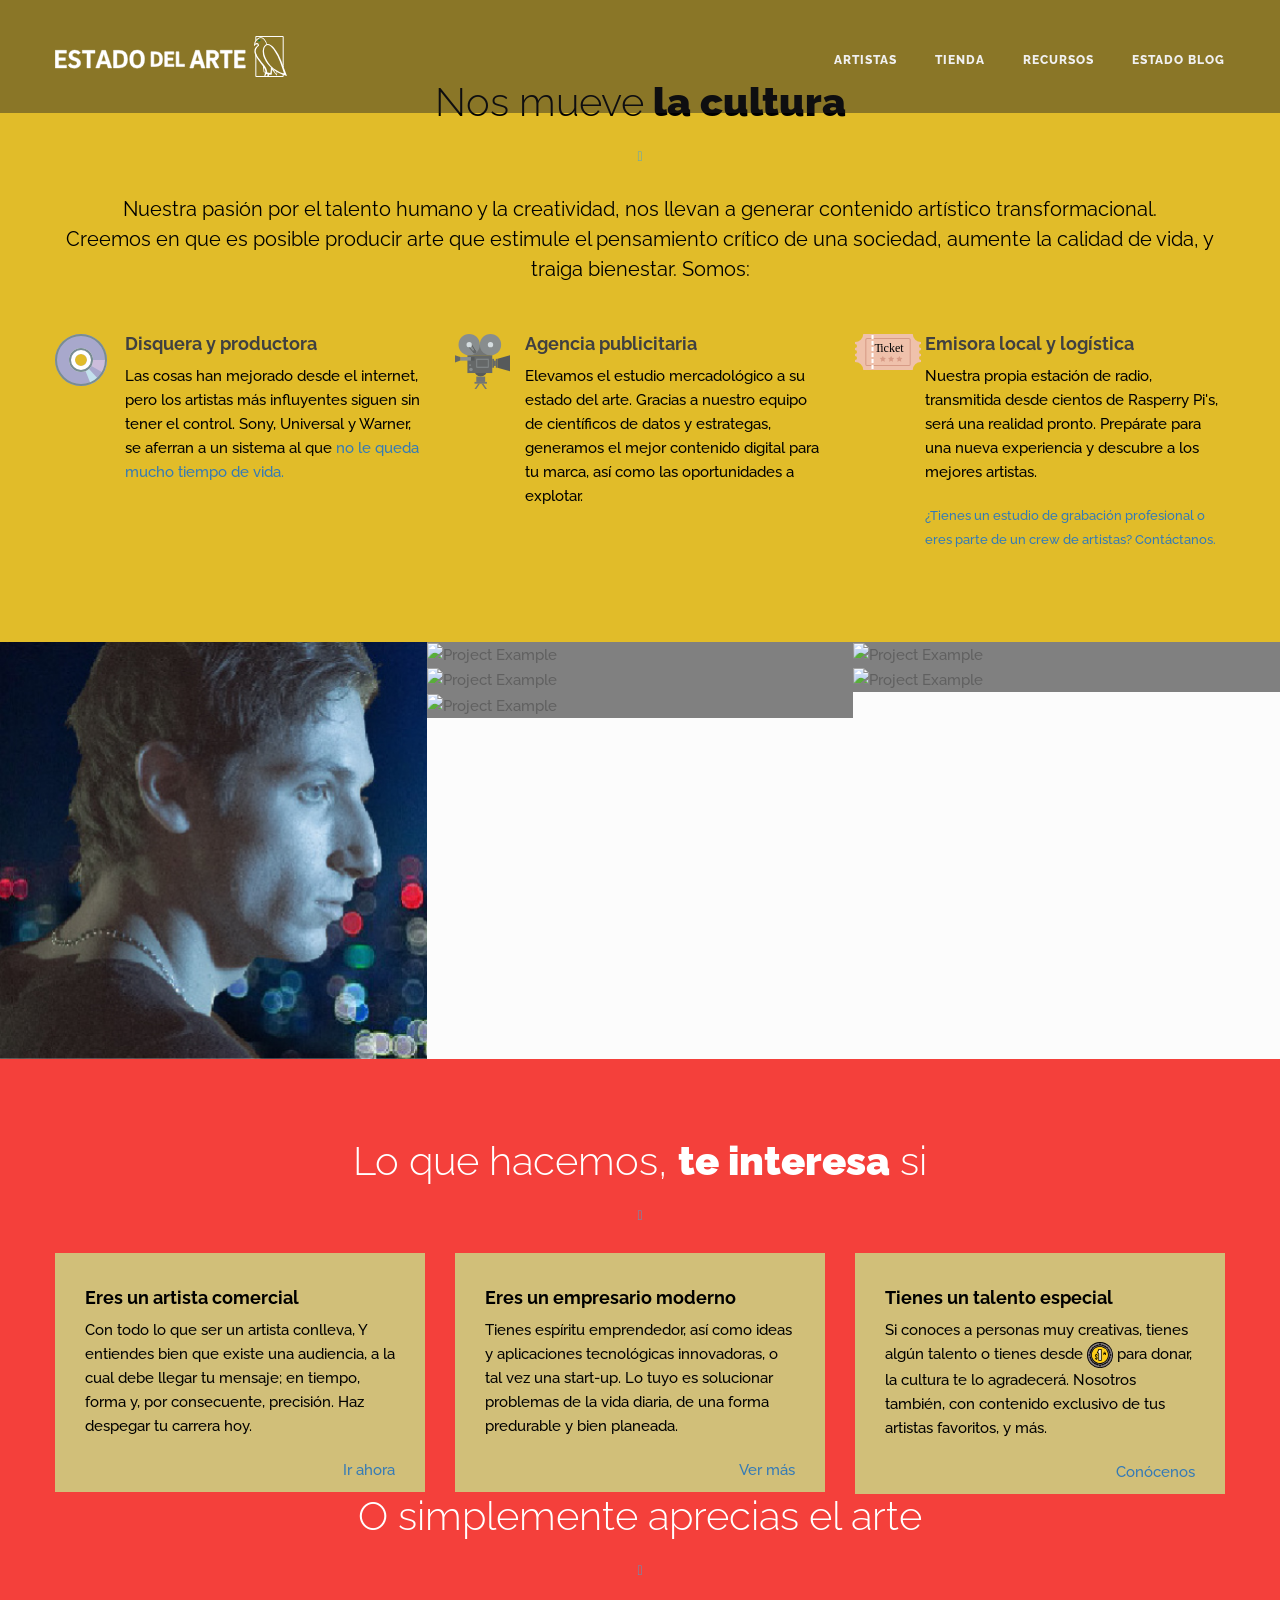
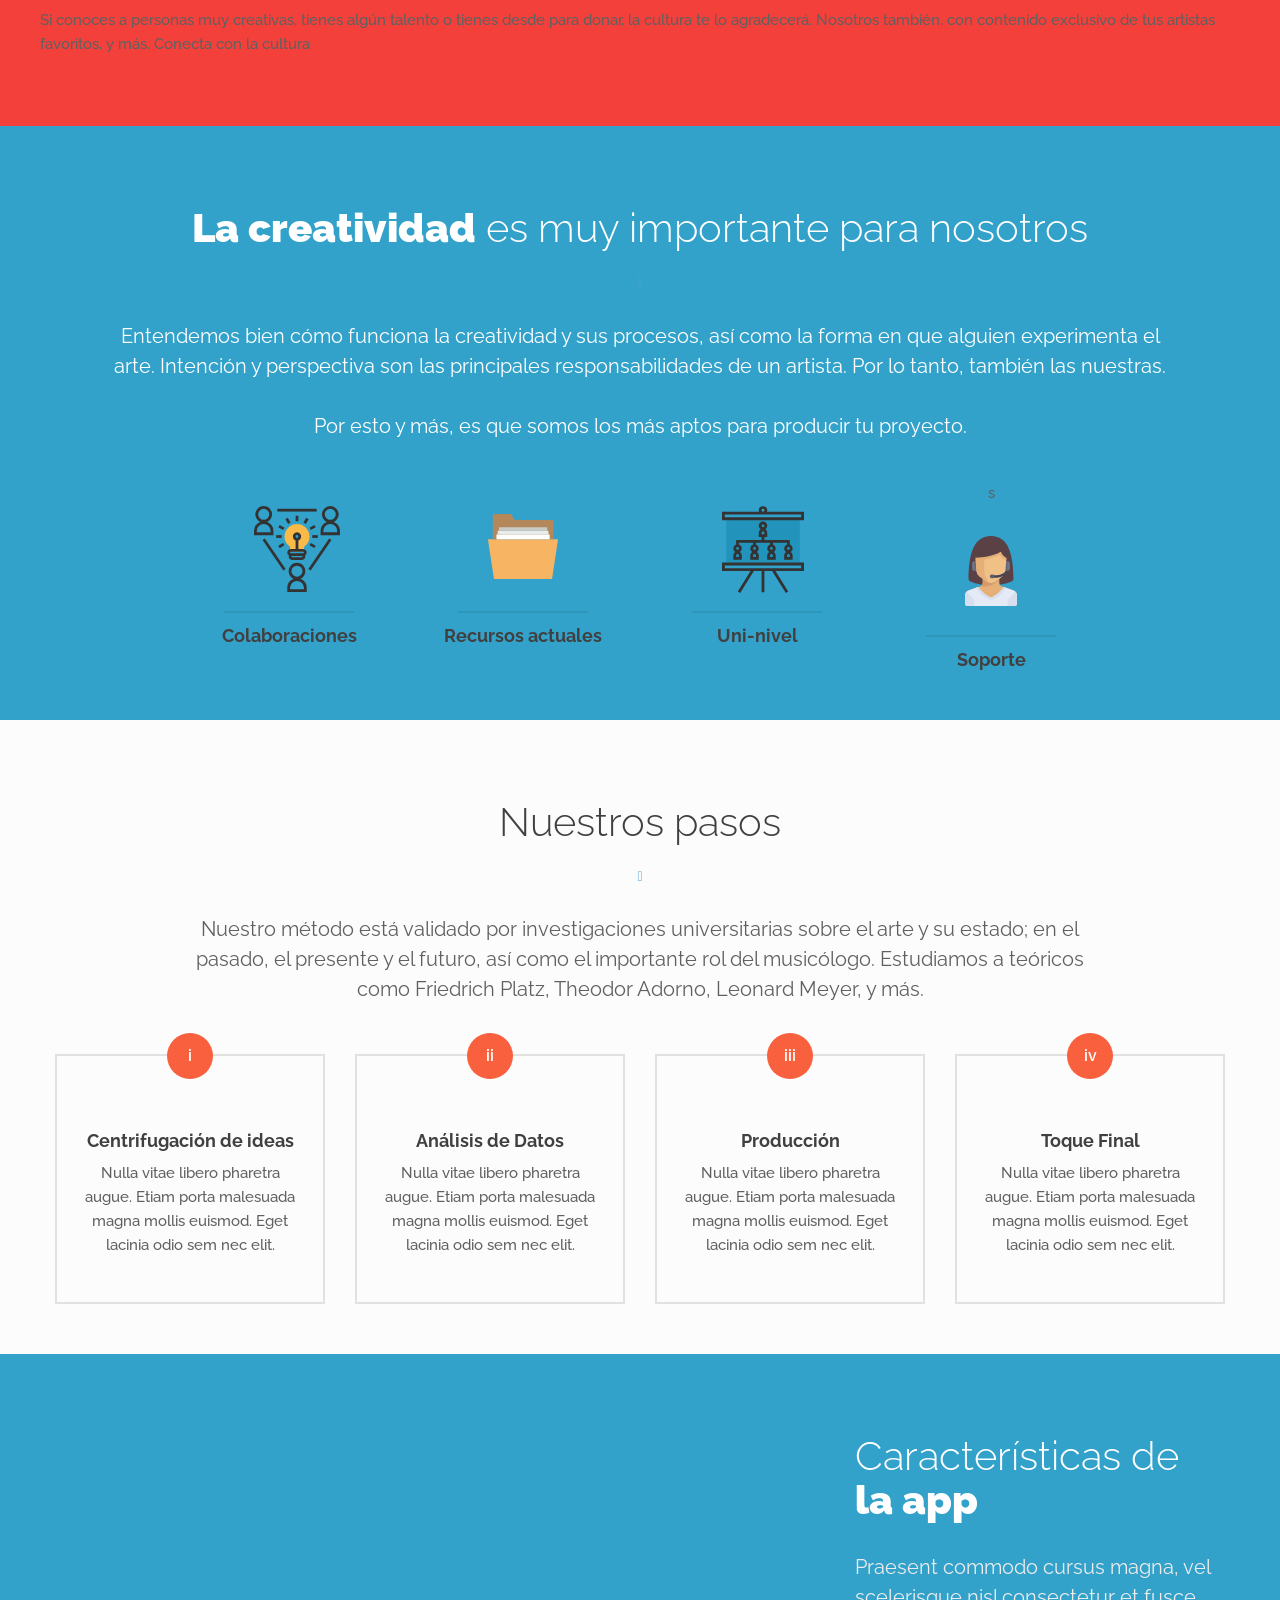
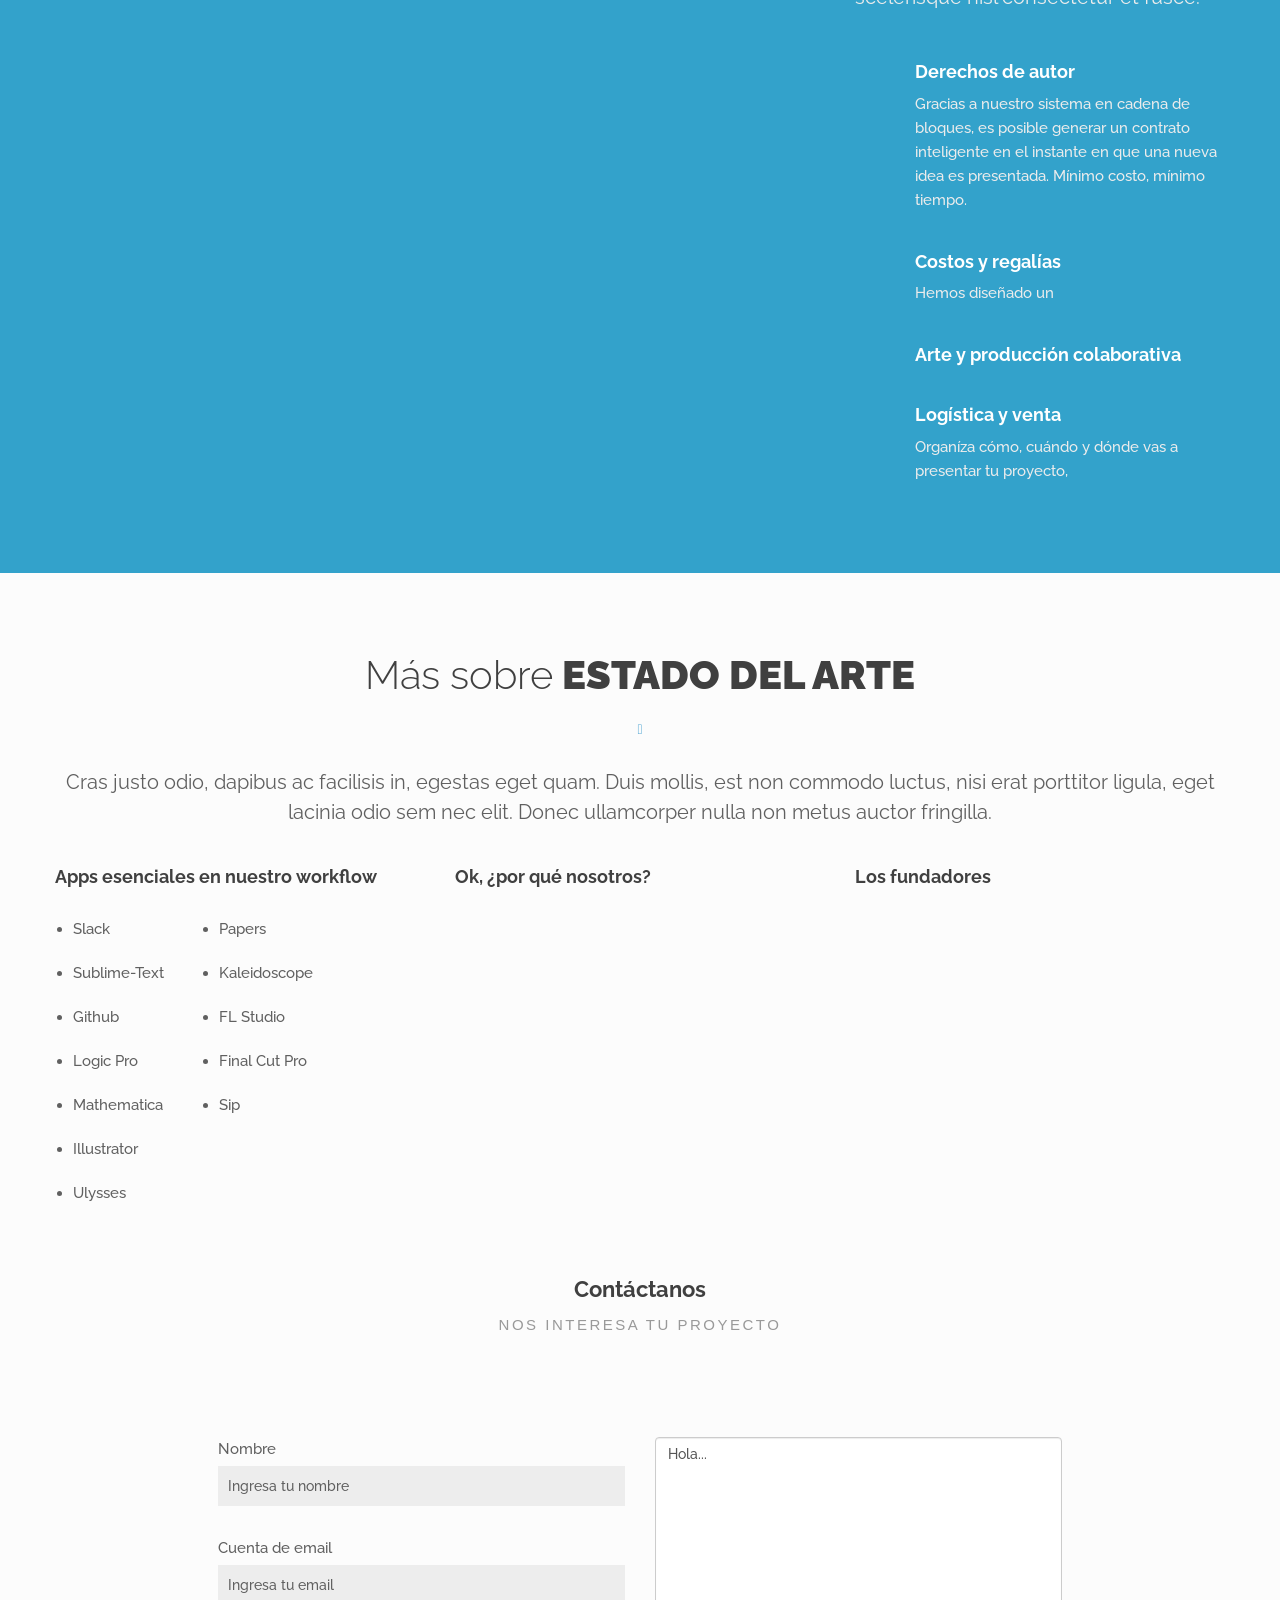
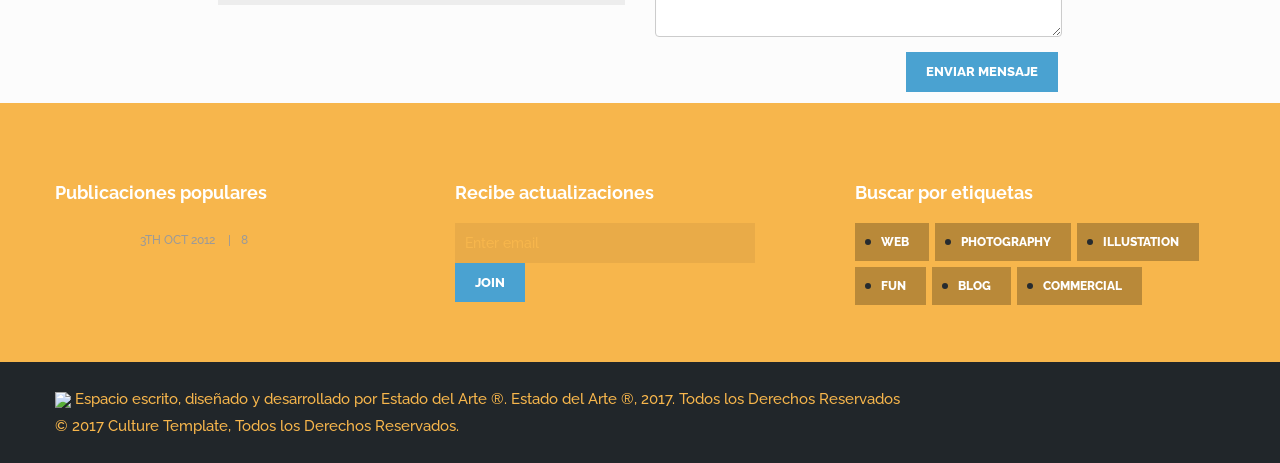
==== index.html @ 9001db89 "v Signed-off-by: estadodelarte <rigodelgadillo@estadodelarte.mx>" ====
<!DOCTYPE html>
<html lang="es">
<head>
<meta charset="utf-8">
<meta name="viewport" content="width=device-width, initial-scale=1.0">
<meta name="description" content="">
<meta name="author" content="">
<link rel="shortcut icon" href="style/images/favicon.png">
<title>Estado</title>
<!-- Bootstrap core CSS -->
<link href="css/bootstrap.min.css" rel="stylesheet">
<link href="css/plugins.css" rel="stylesheet">
<link href="css/style.css" rel="stylesheet">
<link href="css/animate.css" rel="stylesheet" type="text/css">
<link rel="stylesheet" href="css/font-awesome.min.css">

<link href='http://fonts.googleapis.com/css?family=Raleway:400,300,500,600,700,800,900' rel='stylesheet' type='text/css'>
<link href="style/type/icons.css" rel="stylesheet">

<!-- HTML5 shim and Respond.js for IE8 support of HTML5 elements and media queries -->
<!-- WARNING: Respond.js doesn't work if you view the page via file:// -->
<!--[if lt IE 9]>
<script src="https://oss.maxcdn.com/html5shiv/3.7.2/html5shiv.min.js"></script>
<script src="https://oss.maxcdn.com/respond/1.4.2/respond.min.js"></script>
<![endif]-->
</head>
<meta name="google-site-verification" content="RzcEWgHG5DO_uiNtbtsltVlrw8M7yP4wez3SSbD46Bc"/>

<body>

	<div class="body-wrapper">
	  <nav class="yamm navbar navbar-default default" role="navigation">
	    <div class="container">
	     <div class="navbar-header">
		 <div class="basic-wrapper"> <a class="btn responsive-menu" data-toggle="collapse" data-target=".navbar-collapse"></a>
		   <div class="navbar-brand"> <a href="index.html"><img src="img/icons/Estadologo.svg"  class="retina">
		   </a>
		   </div>
		 </div>
		 <!-- /.basic-wrapper --> 
	      </div>
	      <nav class="collapse navbar-collapse">
		 <ul class="nav navbar-nav">
		   <li class="dropdown"><a href="artistas.html" class="dropdown-toggle js-activated" data-toggle="dropdown">Artistas<span class="caret"></span></a>
		     <ul class="dropdown-menu">
			<li><a href="slider1.html">Jorge Eduardo</a></li>
			<li><a href="slider2.html">J Yañez</a></li>
			<li><a href="slider3.html">David Lyver</a></li>
			<li><a href="slider4.html">Eric Kauffman<span class="label label-success">New</span></a></li>
			<li><a href="slider5.html">Kei Z<span class="label label-success">New</span></a></li>
		     </ul>
		   </li>

		   <li class="dropdown yamm-fullwidth"><a href="tienda.html" class="dropdown-toggle js-activated" data-toggle="dropdown">Tienda<span class="caret"></span></a>
		   <li class="dropdown"><a href="recursos.html" class="dropdown-toggle js-activated" data-toggle="dropdown">Recursos<span class="caret"></span></a>   
		   </li>
		   <li class="dropdown yamm-fullwidth"><a href="blog.html" class="dropdown-toggle js-activated" data-toggle="dropdown">Estado Blog <span class="caret"></span></a>     
		   	</li>  
		 	</ul>
	      </nav>
	    </div>
	  </nav>
	  <!-- /.navbar -->
	  
	  <div class="light-wrapper">
	    <div class="tp-fullscreen-container revolution">
	      <div class="tp-fullscreen">
		 <ul>
		   <li data-transition="fade"> <img src="img/photos/Jorge_Live.jpg"  alt="" data-bgposition="center top" data-bgfit="cover" data-bgrepeat="no-repeat" />
		     <div class="tp-caption lead sfr text-center" data-x="center" data-y="377" data-speed="600" data-start="2000" data-endspeed="100" data-easing="Sine.easeOut">Escucha canciones del nuevo EP</div>
		     <div class="tp-caption sfb" data-x="center" data-y="450" data-speed="600" data-start="2500" data-easing="Sine.easeOut"  data-endspeed="100"><a href="http://elemisfreebies.com/kwoon" class="btn btn-border">Comprar lugares</a></div>
		   </li>
		   <li data-transition="fade"> <img src="img/photos/Jorge_Live.jpg" alt="" data-bgfit="cover" data-bgposition="center top" data-bgrepeat="no-repeat"/> 
		   </li>
		     </div>
		   </li>
		 </ul>
	    </div> 
	  </div>

	  
	  
	  <!--/.dark-wrapper -->
	   <div class="light-wrapper" style="background:#E1BC29;color:#000000;">
	    <div class="container inner">
	      <h3 class="main-title text-center" style="color:#000000">Nos mueve<strong> la cultura</strong></h3>
	      <p class="lead text-center"> 
		     Nuestra pasión por el talento humano y la creatividad, nos llevan a generar contenido artístico transformacional.<br>
		     Creemos en que es posible producir arte que estimule el pensamiento crítico de una sociedad, aumente la calidad de vida, y traiga bienestar. Somos: </p>
	      <div class="divide30"></div>
	      <div class="row wow fadeIn" data-wow-duration="1s" data-wow-delay="0.3s">
		 <div class="col-sm-4">
		   <div class="feature flat-icon">
		     <div class="icon"> <img src="img/icons/Disquera.svg" class="retina" alt="" /> </div>
		     <h4>Disquera y productora</h4>
		     <p>Las cosas han mejorado desde el internet, pero los artistas más influyentes siguen sin tener el control. Sony, Universal y Warner, se aferran a un sistema al que <a href="https://www.theverge.com/2017/6/21/15848890/apple-music-labels-negotiations-smaller-revenue-streaming"> no le queda mucho tiempo de vida.</a></p>
		   </div> 
		 </div>
		 <!--/column -->
		 <div class="col-sm-4">
		   <div class="feature flat-icon">
		     <div class="icon"> <img src="img/icons/productora.svg" data-src="style/images/icons/icon-heart.png" class="retina" alt="" /> </div>
		     <h4>Agencia publicitaria</h4>
		     <p>Elevamos el estudio mercadológico a su estado del arte. Gracias a nuestro equipo de científicos de datos y estrategas, generamos el mejor contenido digital para tu marca, así como las oportunidades a explotar.      
		     </p>
		   </div>
		   <!--/.feature --> 
		 </div>
		 <!--/column -->
		 <div class="col-sm-4">
		   <div class="feature flat-icon">
		     <div class="icon"> <img src="img/icons/Ticket.svg" data-src="style/images/icons/icon-print.png" class="retina"/> </div>
		     <h4>Emisora local y logística </h4>
		     <p>Nuestra propia estación de radio, transmitida desde cientos de Rasperry Pi's, será una realidad pronto. Prepárate para una nueva experiencia y descubre a los mejores artistas. </p><p style="font-size:13px;"><a href="https://www.theverge.com/2017/6/21/15848890/apple-music-labels-negotiations-smaller-revenue-streaming">¿Tienes un estudio de grabación profesional o eres parte de un crew de artistas? Contáctanos.</p></a>
		   </div>
		   <!--/.feature --> 
		 </div>
		 <!--/column --> 
	      </div>
	      <!--/.row -->
	      
	      <!--/.row --> 
	    </div>
	  </div>
	 
	  <!-- Portfolio -->
	 <section class="container-fluid portfolio-layout portfolio-columns-fw">
	          <div class="row">
	            <div id="pfolio">
	              <div class="col-md-4 portfolio-item print">
	                <div class="p-wrapper hover-default">
	                  <img src="img/photos/Jorgevideo.jpg">
	                  <div class="p-hover">
	                    <div class="p-content">
	                      <h4>Jorge Eduardo - Go loco</h4>
	                    </div>
	                  </div>
	                  <a href="pages/portfolio/portfolio-single-1.html" class="open-btn"><i class="fa fa-expand"></i></a>
	                </div>
	              </div><!-- / .portfolio-item -->

	              <!-- Item 2 -->
	              <div class="col-md-4 portfolio-item ">
	                <div class="p-wrapper hover-default">
	                  <img src="assets/images/project-1.2.jpg" alt="Project Example">
	                  <div class="p-hover">
	                    <div class="p-content">
	                      <h4>Project Name</h4>
	                      <h6 class="subheading">Sub heading for the project</h6>
	                    </div>
	                  </div>
	                  <a href="pages/portfolio/portfolio-single-1.html" class="open-btn"><i class="fa fa-expand"></i></a>
	                </div>
	              </div><!-- / .portfolio-item -->

	              <!-- Item 3 -->
	              <div class="col-md-4 portfolio-item ">
	                <div class="p-wrapper hover-default">
	                  <img src="assets/images/project-1.3.jpg" alt="Project Example">
	                  <div class="p-hover">
	                    <div class="p-content">
	                      <h4>Project Name</h4>
	                      <h6 class="subheading">Sub heading for the project</h6>
	                    </div>
	                  </div>
	                  <a href="pages/portfolio/portfolio-single-1.html" class="open-btn"><i class="fa fa-expand"></i></a>
	                </div>
	              </div><!-- / .portfolio-item -->

	              <!-- Item 4 -->
	              <div class="col-md-4 portfolio-item webdesing print">
	                <div class="p-wrapper hover-default">
	                  <img src="assets/images/project-1.7.jpg" alt="Project Example">
	                  <div class="p-hover">
	                    <div class="p-content">
	                      <h4>Project Name</h4>
	                      <h6 class="subheading">Sub heading for the project</h6>
	                    </div>
	                  </div>
	                  <a href="pages/portfolio/portfolio-single-1.html" class="open-btn"><i class="fa fa-expand"></i></a>
	                </div>
	              </div><!-- / .portfolio-item -->

	              <!-- Item 5 -->
	              <div class="col-md-4 portfolio-item webdesing">
	                <div class="p-wrapper hover-default">
	                  <img src="assets/images/project-1.10.jpg" alt="Project Example">
	                  <div class="p-hover">
	                    <div class="p-content">
	                      <h4>Project Name</h4>
	                      <h6 class="subheading">Sub heading for the project</h6>
	                    </div>
	                  </div>
	                  <a href="pages/portfolio/portfolio-single-1.html" class="open-btn"><i class="fa fa-expand"></i></a>
	                </div>
	              </div><!-- / .portfolio-item -->

	              <!-- Item 6 -->
	              <div class="col-md-4 portfolio-item photo print webdesing">
	                <div class="p-wrapper hover-default">
	                  <img src="assets/images/project-1.6.jpg" alt="Project Example">
	                  <div class="p-hover">
	                    <div class="p-content">
	                      <h4>Project Name</h4>
	                      <h6 class="subheading">Sub heading for the project</h6>
	                    </div>
	                  </div>
	                  <a href="pages/portfolio/portfolio-single-1.html" class="open-btn"><i class="fa fa-expand"></i></a>
	                </div>
	              </div><!-- / .portfolio-item -->

	            </div><!-- / #pfolio -->
	          </div><!-- / .row -->
	 </section><!-- / .portfolio-columns-fw -->
	  

	  <div class="light-wrapper" style="background-color:#F4403B;">
	    <div class="container inner">
	      <h3 class="main-title text-center" style="color:#fff;">Lo que hacemos, <strong>te interesa</strong> si</h3>
	      <div class="container ft-cards">
	            <div class="row section">
	              <div class="col-sm-5 col-md-4 mb-sm-50">
	                <div class="ft-item wow fadeInUp box-color" data-wow-duration="1s">
	                  <span class="linea-basic-pencil-ruler"></span>
	                  <h4>Eres un artista comercial</h4>
	                 <p>Con todo lo que ser un artista conlleva,  Y entiendes bien que existe una audiencia,  a la cual debe llegar tu mensaje; en tiempo, forma y, por consecuente, precisión. Haz despegar tu carrera hoy.</p>
	                  <a href="#" style="display:block;text-align:right;right:0;">Ir ahora<span class="linea-arrows-slim-right"></span></a>
	                </div>
	              </div>
	              <div class="col-sm-5 col-md-4 mb-sm-50">
	                <div class="ft-item wow fadeInUp box-color" data-wow-duration="1s">
	                  <span class="linea-basic-pencil-ruler"></span>
	                  <h4>Eres un empresario moderno</h4>
	                 <p>Tienes espíritu emprendedor, así como ideas y aplicaciones tecnológicas innovadoras, o tal vez una start-up. Lo tuyo es solucionar problemas de la vida diaria, de una forma predurable y bien planeada.</p>
	                  <a href="#" style="display:block;text-align:right;right:0;">Ver más<span class="linea-arrows-slim-right"></span></a>
	                </div>
	              </div>
			 	<div class="col-sm-5 col-md-4 mb-sm-50" >
			   	<div class="ft-item wow fadeInUp box-color" data-wow-duration="1s">
			     <span class="linea-basic-pencil-ruler"></span>
			     <h4>Tienes un talento especial</h4>
			     <p >Si conoces a personas muy creativas, tienes algún talento o tienes desde <img src="img/peso.svg"> para donar, la cultura te lo agradecerá. Nosotros también, con contenido exclusivo de tus artistas favoritos, y más. </p>
			     <a href="#" style="display:block;text-align:right;right:0;">Conócenos	<span class="linea-arrows-slim-right"></span></a>
			   	</div>
			   </div>
			   <h3 class="main-title text-center" style="color:#fff;">O simplemente aprecias el arte</h3>
			     Si conoces a personas muy creativas, tienes algún talento o tienes desde para donar, la cultura te lo agradecerá. Nosotros también, con contenido exclusivo de tus artistas favoritos, y más. Conecta con la cultura </p>
			   	</div>
		 		</div>
	      		</div>
	    </div>
	  </div>
	</div>
  
  
  	<div class="dark-wrapper">
    <div class="container inner">
      <div class="tabs tabs-bottom tab-container">
	 <div class="panel-container">
	   <div class="tab-block" id="tab-1">
	     <h3 class="main-title text-center" style="color:#fff;"><strong>La creatividad</strong> es muy importante para nosotros</h3>
	     <p class="lead" style="color:#fff;">Entendemos bien cómo funciona la creatividad y sus procesos, así como la forma en que alguien experimenta el arte. Intención y perspectiva son las principales responsabilidades de un artista. Por lo tanto, también las nuestras. 
	   <br><br>  
	      Por esto y más, es que somos los más aptos para producir tu proyecto.</p>
	   </div>
	  
	   <!-- /.tab-block --> 
	 </div>
	 <!-- /.panel-container -->
	 <ul class="etabs row">
	   <li class="tab col-sm-3"><a href="#tab-1">
	     <div class="icon box"><img src="img/icons/collaboration.svg"/> </div>
	     <h4>Colaboraciones</h4>
	     </a></li>s
	   <li class="tab col-sm-3"><a href="#tab-2">
	     <div class="icon box"><img src="img/icons/resources.svg" data-src="style/images/icons/icon-clock.png" data-ret="style/images/icons/icon-clock@2x.png" class="retina" alt="" /> </div>
	     <h4>Recursos actuales</h4>
	     </a></li>
	   <li class="tab col-sm-3"><a href="#tab-3">
	     <div class="icon box"><img src="img/icons/unilevel.svg" data-src="style/images/icons/icon-browser.png" data-ret="style/images/icons/icon-browser@2x.png" class="retina" alt="" /> </div>
	     <h4>Uni-nivel</h4>
	     </a></li>
	   <li class="tab col-sm-3"><a href="#tab-4">
	     <div class="icon box"><img src="img/icons/support.svg" data-src="style/images/icons/icon-help.png" data-ret="style/images/icons/icon-help@2x.png" class="retina" alt="" /> </div>
	     <h4>Soporte</h4>
	     </a></li>
	 </ul>
	 <!-- /.etabs --> 
      </div>
      <!-- /.tabs -->     
    </div>
  	</div>
  
  
  	<div class="light-wrapper">
    <div class="container inner">
      <h3 class="main-title text-center">Nuestros pasos </h3>
      <div class="thin">
	 <p class="lead text-center"> Nuestro método está validado por investigaciones universitarias sobre el arte y su estado; en el pasado, el presente y el futuro, así como el importante rol del musicólogo. Estudiamos a teóricos como Friedrich Platz, Theodor Adorno, Leonard Meyer, y más. </p>
      </div>
      <div class="divide30"></div>
      <div class="row text-center steps">
	 <div class="col-md-3 col-sm-6 wow fadeInUp" data-wow-duration="1s">
	   <div class="steps-item"><span class="number"></span>
	     <div class="icon"> <i class="budicon-diamond"></i> </div>
	     <h4>Centrifugación de ideas</h4>
	     <p>Nulla vitae libero pharetra augue. Etiam porta malesuada magna mollis euismod. Eget lacinia odio sem nec elit.</p>
	   </div>
	   <!--/.steps-item --> 
	 </div>
	 <!--/column -->
	 <div class="col-md-3 col-sm-6 wow fadeInUp" data-wow-duration="1s" data-wow-delay="0.3s">
	   <div class="steps-item"><span class="number"></span>
	     <div class="icon"> <i class="budicon-pie-cart"></i> </div>
	     <h4>Análisis de Datos</h4>
	     <p>Nulla vitae libero pharetra augue. Etiam porta malesuada magna mollis euismod. Eget lacinia odio sem nec elit.</p>
	   </div>
	 </div>
	 <!--/column -->
	 <div class="col-md-3 col-sm-6 wow fadeInUp" data-wow-duration="1s" data-wow-delay="0.6s">
	   <div class="steps-item"><span class="number"></span>
	     <div class="icon"> <i class="budicon-brush"></i> </div>
	     <h4>Producción</h4>
	     <p>Nulla vitae libero pharetra augue. Etiam porta malesuada magna mollis euismod. Eget lacinia odio sem nec elit.</p>
	   </div>
	   <!--/.steps-item --> 
	 </div>
	 <!--/column -->
	 <div class="col-md-3 col-sm-6 wow fadeInUp" data-wow-duration="1s" data-wow-delay="0.9s">
	   <div class="steps-item"><span class="number"></span>
	     <div class="icon"> <i class="budicon-gift"></i> </div>
	     <h4>Toque Final</h4>
	     <p>Nulla vitae libero pharetra augue. Etiam porta malesuada magna mollis euismod. Eget lacinia odio sem nec elit.</p>
	   </div>
	   <!--/.steps-item --> 
	 </div>
	 <!--/column --> 
      </div>
      <!--/.steps --> 
    </div>
 	</div>

  	<div class="inverse-wrapper">
    <div class="container inner">
      <div class="row">
	 <div class="col-md-8 col-sm-12 wow fadeInUp" data-wow-duration="1s">
	   <figure> <img src="style/images/art/mock.png" alt="" /> </figure>
	 </div>
	 <!--/column -->
	 <div class="col-md-4 col-sm-12">
	   <h3 class="main-title">Características de <strong>la app</strong></h3>
	   <p class="lead">Praesent commodo cursus magna, vel scelerisque nisl consectetur et fusce.</p>
	   <div class="divide30"></div>
	   <div class="feature wow fadeIn" data-wow-duration="1s" data-wow-delay="0.3s">
	     <div class="icon"> <i class="budicon-layout-1"></i> </div>
	     <h4>Derechos de autor</h4>
	     <p>Gracias a nuestro sistema en cadena de bloques, es posible generar un contrato inteligente en el instante en que una nueva idea es presentada. Mínimo costo, mínimo tiempo. </p>
	   </div>
	   <!--/.feature -->
	   <div class="feature wow fadeIn" data-wow-duration="1s" data-wow-delay="0.6s">
	     <div class="icon"> <i class="budicon-image-4"></i> </div>
	     <h4>Costos y regalías</h4>
	     <p>Hemos diseñado un </p>
	   </div>
	   <!--/.feature -->
	   <div class="feature wow fadeIn" data-wow-duration="1s" data-wow-delay="0.9s">
	     <div class="icon"> <i class="budicon-network"></i> </div>
	     <h4>Arte y producción colaborativa</h4>
	     <p>    </p>
	   </div>
	   <!--/.feature -->
	   <div class="feature wow fadeIn" data-wow-duration="1s" data-wow-delay="1.2s">
	     <div class="icon"> <i class="budicon-support"></i> </div>
	     <h4>Logística y venta</h4>
	     <p>Organíza cómo, cuándo y dónde vas a presentar tu proyecto, </p>
	   </div>
	   <!--/.feature --> 
	 </div>
	 <!--/column --> 
	 
      </div>
      <!--/.row --> 
    </div>
  	</div>

  
 <div class="light-wrapper">
    <div class="container inner">
      <h3 class="main-title text-center">Más sobre<strong> ESTADO DEL ARTE</strong></h3>
      <p class="lead text-center">Cras justo odio, dapibus ac facilisis in, egestas eget quam. Duis mollis, est non commodo luctus, nisi erat porttitor ligula, eget lacinia odio sem nec elit. Donec ullamcorper nulla non metus auctor fringilla.</p>
      <div class="divide20"></div>
      <div class="row">
	 <div class="col-sm-4">
	   <h3>Apps esenciales en nuestro workflow</h3>
	   <p></p>
	   <div class="divide10"></div>
	   <ul class="progress-list bordered">
	     <div class="col-md-6 row">
	     <li>
		<p>Slack</p>
		
	     </li>
	     <li>
		<p>Sublime-Text</p>
		
	     </li>
	     <li>
		<p>Github</p>
		
	     </li>
	     <li>
		<p>Logic Pro</em></p>
		
	     </li>
	     <li>
		<p>Mathematica</p>
		
	     </li>
	     <li>Illustrator</p>
		
	     </li>
	     <li>
		<p>Ulysses</p>
		
	     </li>
	   </div>
 
	   <div class="row col-md-7">

	   <li>
		<p>Papers</p>
		
	     </li>
	     <li>
		<p>Kaleidoscope</p>
		
	     </li>
	     <li>
		<p>FL Studio</p>
		
	     </li>
	     <li>
		<p>Final Cut Pro</p>
		
	     </li>
	     <li>
		<p>Sip</p> 
	     </li>
	   </div>

	     </ul>
	   <!-- /.progress-list --> 
	 </div>

	 <!--/column -->
	 <div class="col-sm-4">
	   <h3>Ok, ¿por qué nosotros?</h3>
	   <div class="tabs tabs-top left bordered tab-container">
	     
	     <!-- /.etabs -->
	     <div class="panel-container">
		<div class="tab-block" id="tab-four">
		  <p></p>           
		  
		</div>
	     </div>
	   </div>
	 </div>
	 <div class="col-sm-4">
	   <h3>Los fundadores</h3>
	   <div class="panel-group bordered" id="accordion2">
	     
		<!--/.panel-collapse --> 
	     </div>
	     <!--/.panel --> 
	   </div>
	   <!--/.panel-group --> 
	 </div>
	 <!--/column --> 
      </div>
      <!--/.row --> 
    </div>
  	</div>
  
  <section class="contact-1">   
          <header class="sec-heading">
            <h2>Contáctanos</h2>
            <span class="subheading">Nos interesa tu proyecto </span>
          </header>
          
          <div class="contact-wrapper">
              <div class="row">
                <form action="http://www.octarinethemes.com/demos/definity/assets/contact-form/contact-form.php" method="POST" id="contact-form-1" class="form-ajax">
                  <div class="col-md-offset-2 col-md-4 wow fadeInUp" data-wow-duration="1s">

                    <!-- Name -->
                    <div class="form-group">
                    	<label for="name-contact-1">Nombre</label>
                      <input type="text" name="name" id="name-contact-1" class="form-control validate-locally" placeholder="Ingresa tu nombre">
                      
                      <span class="pull-right alert-error"></span>
                    </div>

                    <!-- Email -->
                    <div class="form-group">
                    <label for="email-contact-1">Cuenta de email</label>
                      <input type="email" name="email" id="email-contact-1" class="form-control validate-locally" placeholder="Ingresa tu email">
                      
                      <span class="pull-right alert-error"></span>
                    </div>

                  </div>

                  <div class="col-md-4 wow fadeInUp" data-wow-duration="1s">

                    <!-- Message -->
                    <div class="form-group">
                      <textarea name="message" id="message-contact-1" class="form-control" rows="5" placeholder="Hola..."></textarea>
                      
                    </div>
                    <div>
                      <input type="submit" class="btn pull-right" value="Enviar mensaje">
                    </div>

                    <!-- Ajax Message -->
                    <div class="ajax-message col-md-12 no-gap"></div>

                  </div><!-- / .col-md-4 -->

                </form>
              </div><!-- / .row -->
            </div><!-- / .container -->
          </div><!-- / .contact-wrapper -->
	</section>




 <footer class="footer inverse-wrapper" style="background-color:#F7B64C;color:#F7B64C;">
    <div class="container inner">
      <div class="row">
	 <div class="col-sm-4">
	   <div class="widget">
	     <h3 class="widget-title">Publicaciones populares</h3>
	     <ul class="post-list">
		<li>
		  <div class="icon-overlay"> <a href="blog-post.html"><img src="style/images/art/a1.jpg" alt=""> </a> </div>
		  <div class="meta">
		    <h5><a href="blog-post.html"></a></h5>
		    <em><span class="date">3th Oct 2012</span> <span class="comments"><a href="#">8 <i class="icon-chat-1"></i></a></span></em> </div>
		</li>
	     </ul>
	     <!-- /.post-list --> 
	   </div>
	   <!-- /.widget --> 
	 </div>
	 <!-- /column -->
	 
	 <div class="col-sm-4">
	   <div class="widget">
	     <h3 class="widget-title">Recibe actualizaciones</h3>
	     <div class="newsletter-wrapper">
		<div id="mc_embed_signup2" class="newsletter-form">
		  <form action="http://elemisfreebies.us3.list-manage1.com/subscribe/post?u=ddc180777a163e0f9f66ee014&amp;id=056957de28" method="post" id="mc-embedded-subscribe-form2" name="mc-embedded-subscribe-form" class="validate" target="_blank" novalidate="">
		    <input type="email" value="" name="EMAIL" class="email" id="mce-EMAIL2" placeholder="Enter email" required="">
		    <!-- real people should not fill this in and expect good things - do not remove this or risk form bot signups-->
		    <div style="position: absolute; left: -5000px;">
		      <input type="text" name="b_ddc180777a163e0f9f66ee014_056957de28" value="">
		    </div>
		    <div class="clear">
		      <input type="submit" value="Join" name="subscribe" id="mc-embedded-subscribe2" class="btn">
		    </div>
		  </form>
		</div>
		<!-- /#mc_embed_signup2 --> 
	     </div>
	     <!-- /.newsletter-wrapper --> 
	   </div>
	   
	 </div>
	 <!-- /column -->
	 
	 <div class="col-sm-4">
	   <div class="widget">
	     <h4 class="widget-title">Buscar por etiquetas</h4>
	     <ul class="tag-list">
		<li><a href="#" class="btn">Web</a></li>
		<li><a href="#" class="btn">Photography</a></li>
		<li><a href="#" class="btn">Illustation</a></li>
		<li><a href="#" class="btn">Fun</a></li>
		<li><a href="#" class="btn">Blog</a></li>
		<li><a href="#" class="btn">Commercial</a></li>
	     </ul>
	     <!-- /.tag-list --> 
	   </div>
	  
	   
	 </div>
	 <!-- /column --> 
	 
      </div>
      <!-- /.row --> 
    </div>
    <!-- .container -->
    
    <div class="sub-footer">
      <div class="container">
	 <img src="<p class="pull-left"> Espacio escrito, diseñado y desarrollado por Estado del Arte ®. Estado del Arte ®, 2017. Todos los Derechos Reservados</p>
	 <p>© 2017 Culture Template, Todos los Derechos Reservados<a href="http://elemisfreebies.com"></a>.</p>
	 <!-- .social --> 
      </div>
      <!-- .container --> 
    </div>
    <!-- .sub-footer --> 
 </footer>

<script src="js/jquery.min.js"></script> 
<script src="js/bootstrap.min.js"></script> 
<script src="js/plugins.js"></script> 
<script src="js/jquery.themepunch.tools.min.js"></script> 
<script src="js/scripts.js"></script> 

<!-- DEMO ONLY -->


<script type="text/javascript">
$(document).ready(function(){ 
	$(".changecolor").switchstylesheet( { seperator:"color"} );
});
</script>

<script>
wow = new WOW(
{
    animateClass: 'animated',
    offset:       100
}
);
wow.init();
</script>


</body>
</html>
---- css/style.css ----
*,
*:before,
*:after {
    -webkit-box-sizing: border-box;
    -moz-box-sizing: border-box;
    box-sizing: border-box;
}
:focus {
    outline: 0 !important
}
figure {
    margin: 0;
    padding: 0;
}
figure img {
    height: auto;
    width: 100%;
    max-width: 100%;
}
::selection {
    background: #fefac7; /* Safari */
    color: #2f2f2f;
}


/*-----------------------------------------------------------------------------------*/
/*  01. GENERAL
/*-----------------------------------------------------------------------------------*/
body {
    overflow-x: hidden;
    font-size: 15px;
    font-weight: 500;
    -webkit-font-smoothing: antialiased;
    -moz-osx-font-smoothing: grayscale;
    -webkit-text-size-adjust: 100%;
    color: #606060;
    font-family: 'Raleway', sans-serif;
}
.container {
    padding-right: 0;
    padding-left: 0;
}
body,
li {
    line-height: 24px
}
input,
textarea {
    font-family: inherit;
    font-size: 15px;
    font-weight: normal;
}
p {
    margin: 0 0 20px
}
a {
    color: #337ab7;
    transition: all 200ms ease-in;
}
a:hover,
a:focus {
    color: #141618;
    text-decoration: none;
}
h2,
h3,
h4,
h5,
h6 {
    font-family: inherit;
    margin-top: 0;
    color: #404040;
    margin-bottom: 10px;
    font-weight: 700;
}
h2 {
    font-size: 22px;
    line-height: 28px;
}
h3 {
    font-size: 18px;
}
h4 {
    font-size: 18px;
}
h5 {
    font-size: 14px;
    line-height: 18px;
}
.main-title {
    font-weight: 300;
    font-size: 40px;
    margin-bottom: 30px;
    text-transform: none;
}
.main-title strong {
    font-weight: 900
}
.main-title.text-center:after {
    font-family: 'elemis';
    content: "\e600";
    display: block;
    color: #4aa2d1;
    font-size: 14px;
    margin-top: 25px;
    font-weight: normal;
}
.lead {
    font-size: 20px;
    line-height: 30px;
    font-weight: normal;
}
.inner {
    padding-top: 80px;
    padding-bottom: 50px;
}
.light-wrapper,
body {
    background: #fcfcfc
}
.dark-wrapper {
    background: #33A2CB;
}
.inverse-wrapper {
    background: #33A2CB ;
    color: #ECECEC;
    position: relative;
}
.inverse-wrapper h3,
.inverse-wrapper h4,
.inverse-wrapper h5 {
    color: #FFF
}
ul {
    padding: 0 0 0 18px
}
ul {
    margin-bottom: 15px
}
.thin {
    width: 80%;
    margin: 0 auto;
}
.meta span:before {
    content: "|";
    padding: 0 10px;
}
.meta span:first-child:before {
    display: none
}
.meta {
    color: #9a9a9a;
    font-size: 12px;
    font-weight: 500;
    text-transform: uppercase;
}
.meta a {
    color: #9a9a9a;
    text-transform: uppercase;
}
.meta a:hover {
    color: #4aa2d1
}
footer a {
    color: inherit
}
footer a:hover {
    color: #4aa2d1 !important
}
footer [class*="col-"] .widget {
    margin-top: 35px
}
footer [class*="col-"] .widget:first-child {
    margin-top: 0
}
footer ul.tag-list li a {
    color: #e3e3e3;
    background: #242426;
}
.sub-footer {
    background: #21262a;
    padding: 25px 0;
}
.sub-footer p {
    padding: 0;
    margin: 3px 0 0 0;
}
.label {
    padding: .3em .65em .3em .65em;
    text-transform: uppercase;
    font-weight: 800;
}
.main-title .label {
	font-size: 10px;
	vertical-align: super;
}
.navbar .label {
	vertical-align: middle;
	font-size: 8px;
	padding: .3em .6em .3em .65em;
}
.row-no-padding {
    margin-left: 0 !important;
    vertical-align: middle;
}
.row-no-padding [class*="col-"] {
    font-size: 8px;
    padding: .3em .6em .3em .65em;
}

.navbar.fixed .yamm-content {
    background: rgba(31,33,36,0.95)
}
/*-----------------------------------------------------------------------------------*/
/*  02. BUTTON
/*-----------------------------------------------------------------------------------*/
.btn {
    color: #FFF !important;
    background: #4aa2d1;
    border: 0;
    margin-bottom: 10px;
    margin-right: 4px;
    font-size: 13px;
    padding: 11px 20px 10px 20px;
    font-weight: 800;
    text-shadow: none;
    text-transform: uppercase;
    transition: all 200ms ease-in;
    box-shadow: none;
    border-radius: 0;
    display: inline-block;
}
.btn-border {
    background: none !important;
    border: 2px solid #ececec;
}
.btn:hover,
.btn:focus,
.btn:active {
    background: #358dbc;
    transition: all 200ms ease-in;
    box-shadow: none;
}
.btn-border:hover,
.btn-border:focus,
.btn-border:active {
    background: #ececec !important;
    color: #434343 !important;
}

/*-----------------------------------------------------------------------------------*/
/*  03. HEADER
/*-----------------------------------------------------------------------------------*/
.navbar {
    z-index: 9998;
    border: 0;
    border-radius: 0;
    min-height: inherit;
    width: 100%;
    position: fixed;
    top: 0;
    left: 0;
    padding: 0;
    margin: 0;
    background: rgba(31,33,36,0.45);
    box-shadow: none;
}
.navbar.light {
	background: rgba(255,255,255,0.85);
}
.no-intro-img .navbar {
    background: #1f2124;
}
.navbar.solid,
.navbar.no-opacity {
	background: #1f2124;
}
.no-intro-img .navbar.light,
.navbar.solid.light,
.navbar.no-opacity.light {
	background: rgba(255,255,255,1);
}
.navbar.centered {
	background: #fcfcfc;
}
.navbar.centered .navbar-collapse {
	background: #1f2124;
}
.navbar.light {
	box-shadow: 0 1px 0 rgba(0,0,0,0.1) !important;
}
.container>.navbar-header {
    margin-left: 0 !important;
    margin-right: 0 !important;
}
.navbar .navbar-brand {
    padding: 0;
    height: auto;
    transition: all 200ms ease-in;
    position: relative;
    box-shadow: none;
    float: left;
    margin: 36px 0 !important;
}
.navbar .navbar-brand a {
    transition: none
}
.navbar .navbar-collapse {
    padding-right: 0;
    padding-left: 0;
    float: right;
    box-shadow: none !important;
    border: 0 !important;
}
.navbar .navbar-nav > li {
    margin: 10px 0 0 38px
}
.navbar .navbar-nav > li > a {
    padding: 40px 0px;
    font-size: 12px;
    font-weight: 800;
    letter-spacing: 1px;
    text-transform: uppercase;
    color: #f0f0f0 !important;
}
.navbar .dropdown-menu {
    padding: 0;
    margin: 0;
    min-width: 150px;
    border: none;
    background: none;
    -webkit-border-radius: 0;
    -moz-border-radius: 0;
    border-radius: 0;
    -webkit-box-shadow: none;
    -moz-box-shadow: none;
    box-shadow: none;
    border-top: 1px solid #2e3033;
}
.navbar .dropdown-menu:not(.yamm-dropdown-menu) li {
    background: rgba(31,33,36,1);
    border: none;
    border-top: 1px solid rgba(255,255,255,0.07);
}
.navbar.solid .dropdown-menu:not(.yamm-dropdown-menu) li,
.navbar.no-opacity .dropdown-menu:not(.yamm-dropdown-menu) li {
    background: #1f2124;
}
.navbar .dropdown-menu li:first-child {
    border: none
}
.navbar .dropdown-menu:not(.yamm-dropdown-menu) li a {
    background: none;
    border: none;
    color: #FFF !important;
    padding: 15px 20px 16px;
    letter-spacing: 1px;
    line-height: 1;
    font-size: 11px;
    font-weight: 800;
    text-transform: uppercase;
}
.navbar .navbar-nav > li > a:focus,
.navbar .nav > li > a:hover {
    background: none;
    color: #E1BC29 !important;
}
.navbar .dropdown-menu li a:hover {
    padding: 15px 20px 16px;
    filter: none;
    line-height: 1;
    color: #4aa2d1 !important;
}
.navbar .nav > li > .dropdown-menu:after {
    display: none
}
.navbar .dropdown-menu > li > a:hover,
.navbar .dropdown-menu > li > a:focus {
    background: none;
    filter: progid:DXImageTransform.Microsoft.gradient(enabled = false);
    color: #4aa2d1
}
.caret {
    border-top: 4px solid
}
.btn.responsive-menu {
    padding: 7px 0 0 0;
    width: 36px;
    height: 36px;
    margin: 0;
    display: none;
    text-align: center;
    font-size: 15px;
}

.navbar ul li a .label {
    margin-left: 5px;
}
/*-----------------------------------------------------------------------------------*/
/*  04. MEGA MENU
/*-----------------------------------------------------------------------------------*/
.yamm .nav,
.yamm .dropup,
.yamm .dropdown,
.yamm .collapse {
    position: static
}
.yamm .navbar-inner,
.yamm .container {
    position: relative
}
.yamm .dropdown-menu {
    left: auto
}
.yamm .dropdown-menu > li {
    display: block
}
.yamm .yamm-dropdown-menu li {
    border: 0;
    padding: 2px 0;
    background: none;
}
.yamm .yamm-dropdown-menu li a {
    padding: 0
}
.yamm .yamm-dropdown-menu li a:hover {
    padding: 0
}
.yamm .nav.pull-right .dropdown-menu {
    right: 0
}
.yamm .yamm-content {
    margin-top: -2px;
    padding: 30px;
    *zoom: 1;
    color: #ececec;
    background: rgba(31,33,36,1);
}
.navbar.solid.yamm:not(.fixed) .yamm-content,
.navbar.no-opacity.yamm:not(.fixed) .yamm-content {
    background: #1f2124;
}
.navbar.fixed .yamm-content {
    background: rgba(31,33,36,0.95)
}
.yamm .yamm-content:before,
.yamm .yamm-content:after {
    display: table;
    content: "";
    line-height: 0;
}
.yamm .yamm-content:after {
    clear: both
}
.yamm.navbar .nav > li > .dropdown-menu:after,
.yamm.navbar .nav > li > .dropdown-menu:before {
    display: none
}
/*-----------------------------------------------------------------------------------*/
/*  05. STICKY NAVBAR
/*-----------------------------------------------------------------------------------*/
.offset {
    display: block
}
.offset {
    padding-top: 100px
}
.offset2 {
    padding-top: 145px
}
.offset3 {
    padding-top: 159px
}
.navbar.default {
    width: 100%;
    position: absolute;
}
.navbar.fixed {
    position: fixed;
    padding: 0;
    margin: 0;
    width: 100%;
    background: rgba(31,33,36,0.95) !important;
    box-shadow: none;
}
.navbar.fixed.light {
    background: rgba(255,255,255,0.95) !important;
    box-shadow: 0 0px 2px rgba(0, 0, 0, 0.15);
}
.navbar.fixed .navbar-brand {
    padding: 0;
    margin: 20px 0 !important;
}
.navbar.fixed .top-bar {
	display: none;
}
/*-----------------------------------------------------------------------------------*/
/*  06. BOXES
/*-----------------------------------------------------------------------------------*/
.box {
   
    padding: 25px 30px;
    box-shadow: 0 2px 0 rgba(0, 0, 0, 0.08);
    transition: all 200ms ease-in;
}
.box-color {
    padding: 35px 30px 10px 30px;
    color: #000000 !important;
}
.box-color h4 {
    color: inherit
}

.box-color {
    background: #D1BF79;
}

.box-color::before,
.box-color::after {
    position: absolute;
    top: 10px;
    right: 25px;
    bottom: 10px;
    left: 25px;
    content: '';
    opacity: 0;
    -webkit-transition: opacity 0.5s, -webkit-transform 0.5s;
    transition: opacity 0.5s, transform 0.5s;
    pointer-events: none;
} 


.box-color:hover::before,
.box-color:hover::after {
    opacity: 1;
    -webkit-transform: scale(1);
    transform: scale(1);
}
/*-----------------------------------------------------------------------------------*/
/*  07. REVOLUTION SLIDER
/*-----------------------------------------------------------------------------------*/
.tp-fullscreen-container {
    width: 100% !important;
    position: relative;
    padding: 0;
}
.revolution {
    z-index: 998;
}
.revolution ul {
    display: none;
    margin: 0;
    list-style: none;
}
.revolution .tp-caption {
    color: #FFF
}
.revolution .lead {
    font-size: 28px
}
/*-----------------------------------------------------------------------------------*/
/*  08. STEPS
/*-----------------------------------------------------------------------------------*/
.steps .icon {
    font-size: 45px;
    margin-bottom: 25px;
    color: #4aa2d1;
}
.steps {
    counter-reset: stepsNum
}
.steps i {
    color: inherit
}
.steps .steps-item {
    counter-increment: stepsNum;
    border: 2px solid #e1e1e1;
    padding: 50px 20px 25px;
    position: relative;
    transition: all 200ms ease-in;
    position: relative;
}
.steps .steps-item .number {
    background: #F9603D;
    color: #FFF;
    width: 46px;
    height: 46px;
    display: inline-block;
    vertical-align: middle;
    border-radius: 100%;
    position: absolute;
    top: -23px;
    left: 50%;
    margin-left: -23px;
    display: table;
}
.steps .steps-item .number:before {
    content: counter(stepsNum, lower-roman);
    font-size: 16px;
    line-height: 1;
    font-weight: 600;
    display: table-cell;
    vertical-align: middle;
}
.steps .steps-item:hover {
    border-color: #4aa2d1
}
/*-----------------------------------------------------------------------------------*/
/*  09. FEATURES
/*-----------------------------------------------------------------------------------*/
.feature {
    padding: 0 0 0 60px;
    position: relative;
    margin-bottom: 40px;
}
.feature .icon {
    position: absolute;
    left: 0;
    color: #4aa2d1;
    font-size: 40px;
}
.feature.flat-icon {
    padding: 0 0 0 70px
}
/*-----------------------------------------------------------------------------------*/
/*  10. FACTS
/*-----------------------------------------------------------------------------------*/
/*-----------------------------------------------------------------------------------*/
/*  11. PROCESS
/*-----------------------------------------------------------------------------------*/

/*-----------------------------------------------------------------------------------*/
/*  14. WIDGETS
/*-----------------------------------------------------------------------------------*/
.widget-title {
    margin-bottom: 20px !important
}
.widget .post-list {
    padding: 0;
    margin: 0;
}
.widget .post-list:after {
    content: '';
    display: block;
    height: 0;
    clear: both;
    visibility: hidden;
}
.widget .post-list li {
    clear: both;
    margin-bottom: 15px;
    display: block;
    overflow: hidden;
}
.widget .post-list h5 {
    margin: 0;
    color: inherit;
    font-weight: bold;
    margin-bottom: 5px;
}
.widget .post-list h5 a {
    color: #404040;
    text-transform: none !important;
}
.widget .post-list h5 a:hover {
    color: #4aa2d1
}
footer .widget .post-list h5 a {
    color: #ececec
}
.widget .post-list .icon-overlay {
    float: left;
    width: 70px;
    height: 70px;
}
.widget .post-list .meta {
    margin-left: 85px;
    margin-bottom: 0;
}
.widget .post-list .meta em {
    color: #9a9a9a;
    font-weight: 500;
    margin-bottom: 10px;
    font-style: normal;
}
.widget .post-list .meta em a {
    color: #9a9a9a
}
.widget .post-list .meta em a:hover {
    color: #4aa2d1
}
ul.tag-list {
    padding: 0;
    margin: 0;
    list-style: none;
}
ul.tag-list li {
    padding: 0;
    margin: 0;
    display: inline-block;
    background: none;
}
ul.tag-list li a {
    padding-left: 26px !important;
    margin: 0 2px 6px 0;
    position: relative;
    font-size: 12px !important;
}
ul.tag-list li a:before {
    background: #eeeeee;
    width: 6px;
    height: 6px;
    content: "";
    display: inline-block;
    border-radius: 100%;
    position: absolute;
    top: 50%;
    left: 10px;
    margin-top: -3px;
}
ul.tag-list li a:hover {
    text-decoration: none
}
footer ul.tag-list li a {
    background: rgba(0,0,0,0.25) !important
}
footer ul.tag-list li a:before {
    background: #262b2f
}
footer ul.tag-list li a:hover {
    background: #4aa2d1 !important;
    color: #FFF !important;
}
/*-----------------------------------------------------------------------------------*/
/*  15. TESTIMONIALS
/*-----------------------------------------------------------------------------------*/
/*-----------------------------------------------------------------------------------*/
/*  16. PORTFOLIO
/*-----------------------------------------------------------------------------------*/

/* ---- 15.1 Full Width - Columns ---- */


.portfolio-columns-fw .portfolio-item {
  padding-left: 0;
  padding-right: 0;
}

.portfolio-columns-fw .p-wrapper {
  display: block;
  position: relative;
  width: 100%;
  background: gray;
  overflow: hidden;
  float: left;
}

.portfolio-columns-fw .p-wrapper img {
  max-width: 100%;
  width: 100%;
  height: auto;
  -webkit-transition: -webkit-transform 0.3s;
          transition: transform 0.3s;
}

.portfolio-columns-fw .p-wrapper:hover img,
.portfolio-columns-fw .p-wrapper:active img {
  -webkit-transform: scale(1.07);
      -ms-transform: scale(1.07);
          transform: scale(1.07);
}

.portfolio-columns-fw .p-wrapper:hover .open-btn,
.portfolio-columns-fw .p-wrapper:active .open-btn {
  top: 0;
}

/* ---- 15.4 Single Column ---- */

/* ---- 15.5 Portfoli Single - Project Page ---- */

/* ---- 15.6 Portfoli Mobile ---- */

.hover-default .p-hover {
  display: block;
  position: absolute;
  top: 0;
  left: 0;
  width: 100%;
  height: 100%;
  background: rgba(17, 17, 17, 0.8);
  overflow: hidden;
  opacity: 0;
  -webkit-transition: opacity 0.5s;
          transition: opacity 0.5s;
}

.hover-default .p-hover .p-content {
  position: absolute;
  left: 40px;
  right: 40px;
  bottom: 25px;
  -webkit-transition: bottom 0.5s;
          transition: bottom 0.5s;
}

.sec-heading {
  margin-bottom: 100px;
  text-align: center;
}

.sec-heading .subheading {
  display: block;
  text-transform: uppercase;
  font-family: "Open Sans", "Montserrat", "Helvetica Neue", Helvetica, sans-serif;
  font-weight: 300;
  color: #999;
  letter-spacing: 2.5px;
}



/*-----------------------------------------------------------------------------------*/
/*  17. THUMBNAIL OVERLAY
/*-----------------------------------------------------------------------------------*/
figure {
    display: block;
    overflow: hidden;
    position: relative;
}
figure img {
    display: inline;
    max-width: 100%;
    -webkit-backface-visibility: hidden;
    transition: all 0.3s ease-out;
}
.icon-overlay {
    display: block;
    overflow: hidden;
    position: relative;
}
.icon-overlay img {
    display: block;
    max-width: 100%;
    -webkit-backface-visibility: hidden;
}



/*-----------------------------------------------------------------------------------*/
/*  21. TABS
/*-----------------------------------------------------------------------------------*/
.tabs-top.tab-container .panel-container {
    position: relative;
    z-index: 1;
    display: block;
}
.tabs-top.tab-container .panel-container p {
    margin: 0;
    padding-bottom: 10px;
}
.tabs-top.tab-container .panel-container .tab-block {
    padding-top: 10px;
    padding-bottom: 0;
}
.tabs-bottom .etabs {
    padding: 0;
    overflow: inherit;
    width: 80%;
    margin: 0 auto;
}
.tabs-bottom,
.tabs-bottom .etabs {
    text-align: center
}
.tabs-bottom .tab {
    display: inline-block
}
.tabs-bottom .tab a {
    display: block
}
.tabs-bottom .tab .icon {
    margin: 0 auto 15px;
    position: relative;
    width: 130px;
    height: 130px;
    line-height: 80px;
}
.tabs-bottom .tab .icon img {
    text-align: center;
    display: inline-block;
    vertical-align: middle;
}
.tabs-bottom .tab:hover .icon.box {
    box-shadow: 0 2px 0 #4aa2d1
}
.tabs-bottom .tab h4 {
    margin: 0
}
.tabs-bottom.tabs .panel-container {
    width: 90%;
    margin: 0 auto 30px;
}
.tabs-bottom.tab-container .panel-container p {
    margin: 0;
    padding-bottom: 10px;
}
/*-----------------------------------------------------------------------------------*/
/*  22. ACCORDION / TOGGLE
/*-----------------------------------------------------------------------------------*/
/*-----------------------------------------------------------------------------------*/

/*-----------------------------------------------------------------------------------*/
/*  24. PARALLAX
/*-----------------------------------------------------------------------------------*/
@supports (-webkit-appearance:none) {
}
/*-----------------------------------------------------------------------------------*/
/*  25. FORMS
/*-----------------------------------------------------------------------------------*/
label {
    font-weight: inherit
}
textarea,
input[type="text"],
input[type="email"] {
    display: inline-block;
    -webkit-font-smoothing: antialiased;
    -webkit-text-size-adjust: 100%;
    font-weight: inherit;
    width: 100%;
    height: 40px;
    padding: 0 10px;
    margin-bottom: 15px;
    font-size: 14px;
    line-height: 25px;
    color: inherit;
    border: 0;
    background: rgba(0,0,0,0.06);
    resize: none;
    vertical-align: middle;
    box-shadow: none;
    border-radius: 0;
    transition: all 200ms ease-in;
}
textarea:focus,
input[type="text"]:focus,
input[type="email"]:focus {
    border: 0;
    background: rgba(0,0,0,0.08);
    box-shadow: none;
}
textarea {
    height: 100%;
    padding: 8px 13px;
    margin-bottom: 15px;
    min-height: 200px;
    resize: vertical;
    font-weight: inherit;
}
::-webkit-input-placeholder {
    color: inherit !important;
    font-weight: 500 !important;
}
:-moz-placeholder {
    color: inherit !important;
    font-weight: 500 !important;
    opacity: 1;
}
::-moz-placeholder {
    color: inherit !important;
    font-weight: 500 !important;
    opacity: 1;
}
:-ms-input-placeholder {
    color: inherit !important;
    font-weight: 500 !important;
}
/*-----------------------------------------------------------------------------------*/
/*  26. COMMENTS
/*-----------------------------------------------------------------------------------*/


/*-----------------------------------------------------------------------------------*/
/*  32. DIVIDERS
/*-----------------------------------------------------------------------------------*/
.divide10 {
    width: 100%;
    height: 10px;
}
.divide20 {
    width: 100%;
    height: 20px;
}
.divide30 {
    width: 100%;
    height: 30px;
}
/*-----------------------------------------------------------------------------------*/
/*  33. FONT ICON PAGES
/*-----------------------------------------------------------------------------------*/
/*-----------------------------------------------------------------------------------*/
/*  34. RESPONSIVE
/*-----------------------------------------------------------------------------------*/
@media (min-width: 992px) {
    footer .newsletter-wrapper,
    footer .newsletter-wrapper .newsletter-form input[type="email"] {
        max-width: 300px;
        margin: 0;
    }
    .caret {
        display: none
    }
}
@media (max-width: 991px) { 
    body:not(.onepage) .navbar.default {
        position: absolute
    }
    .navbar-brand {
        position: relative;
        -webkit-box-shadow: none;
        -moz-box-shadow: none;
        box-shadow: none;
        margin: 0;
    }
    .btn.responsive-menu {
        display: block
    }
    .navbar .nav,
    .navbar .dropdown,
    .navbar .collapse {
        position: relative
    }
    .navbar .dropdown-menu {
        position: relative;
        left: inherit;
        top: inherit;
        float: none;
        width: 100% !important;
        background: none;
        padding: 0;
    }
    .navbar .dropdown-menu:not(.yamm-dropdown-menu) li {
        border: none !important
    }
    .navbar-nav > li > a,
    .navbar .dropdown-menu:not(.yamm-dropdown-menu) li a {
        border-top: 1px solid rgba(255,255,255,0.07)
    }
    .navbar-nav > li:first-child > a {
        border-top: none
    }
    .navbar-nav > li > a,
    .navbar .dropdown-menu li a,
    .navbar .dropdown-menu li a:hover {
        padding: 12px 0 !important
    }
    .navbar .dropdown-menu {
        padding-left: 20px
    }
    .navbar-nav > li {
        border: none;
        margin: 0 !important;
    }
    .navbar .btn.responsive-menu {
        margin: 32px 0;
        float: right;
    }
    .navbar-header {
        float: left;
        width: 100%;
    }
    .navbar-header:after {
        content: '';
        display: block;
        height: 0;
        clear: both;
        visibility: hidden;
    }
    .navbar .container {
        width: 100%;
        padding: 0;
    }
    .navbar .navbar-collapse {
        width: 100%;
        float: none !important;
        margin: 0;
        border: 0 !important;
        max-height: none;
        text-align: left;
        overflow: hidden;
        background: rgba(31,33,36,1);
    }
    .navbar .navbar-nav {
        width: 720px;
        margin: 20px auto 0;
        padding: 0;
    }
    .navbar .basic-wrapper {
        width: 720px;
        margin: 0 auto;
        display: block;
        text-align: center;
    }
    .thin {
        width: 100%
    }
}
@media (min-width: 768px) and (max-width: 991px) { 
    .container {
        padding-right: 15px;
        padding-left: 15px;
    }
    .steps {
        margin-top: -30px;
        overflow: hidden;
    }
    .steps .steps-item {
        margin-top: 30px
    }
}
@media (max-width: 767px) {
    .container {
        padding-right: 20px;
        padding-left: 20px;
    }
    .navbar .container {
        padding-right: 0px;
        padding-left: 0px;
    }
    .navbar .navbar-nav {
        width: 100%;
        margin: 20px auto 0;
        padding-left: 20px;
        padding-right: 20px;
    }
    .navbar .basic-wrapper {
        width: 100%;
        padding-left: 20px;
        padding-right: 20px;
        margin: 0 auto;
        display: block;
    }
    .navbar .navbar-nav > li {
        margin-left: 0
    }
    [class*="col-"] {
        margin-bottom: 30px
    }
    footer .newsletter-wrapper,
    footer .newsletter-wrapper .newsletter-form input[type="email"] {
        max-width: 250px;
        margin: 0;
    }
    .newsletter-wrapper,
    .newsletter-form input.email,
    .newsletter-wrapper .newsletter-form input[type="email"] {
        width: 100% !important;
        max-width: 100%;
    }
    .revolution .btn {
        margin: 0;
        font-size: 10px;
        padding: 6px 15px 5px;
    }
}
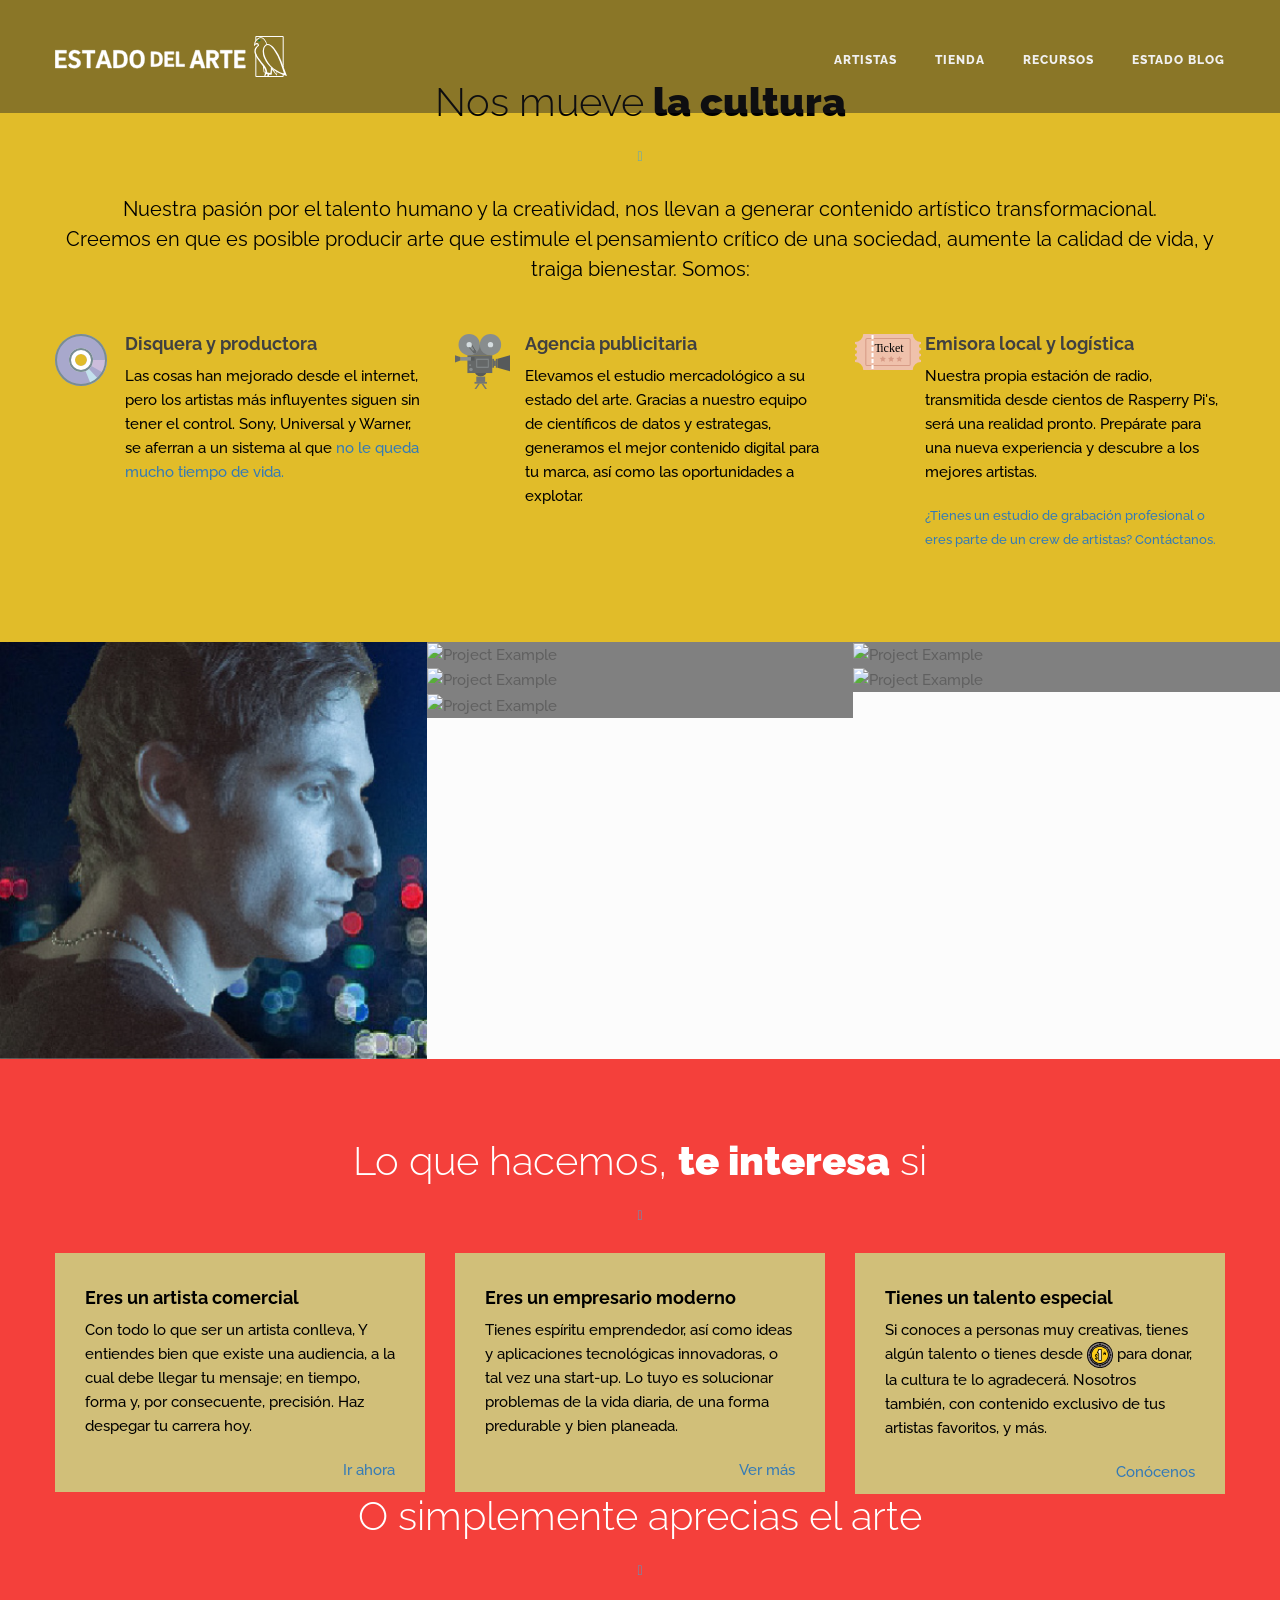
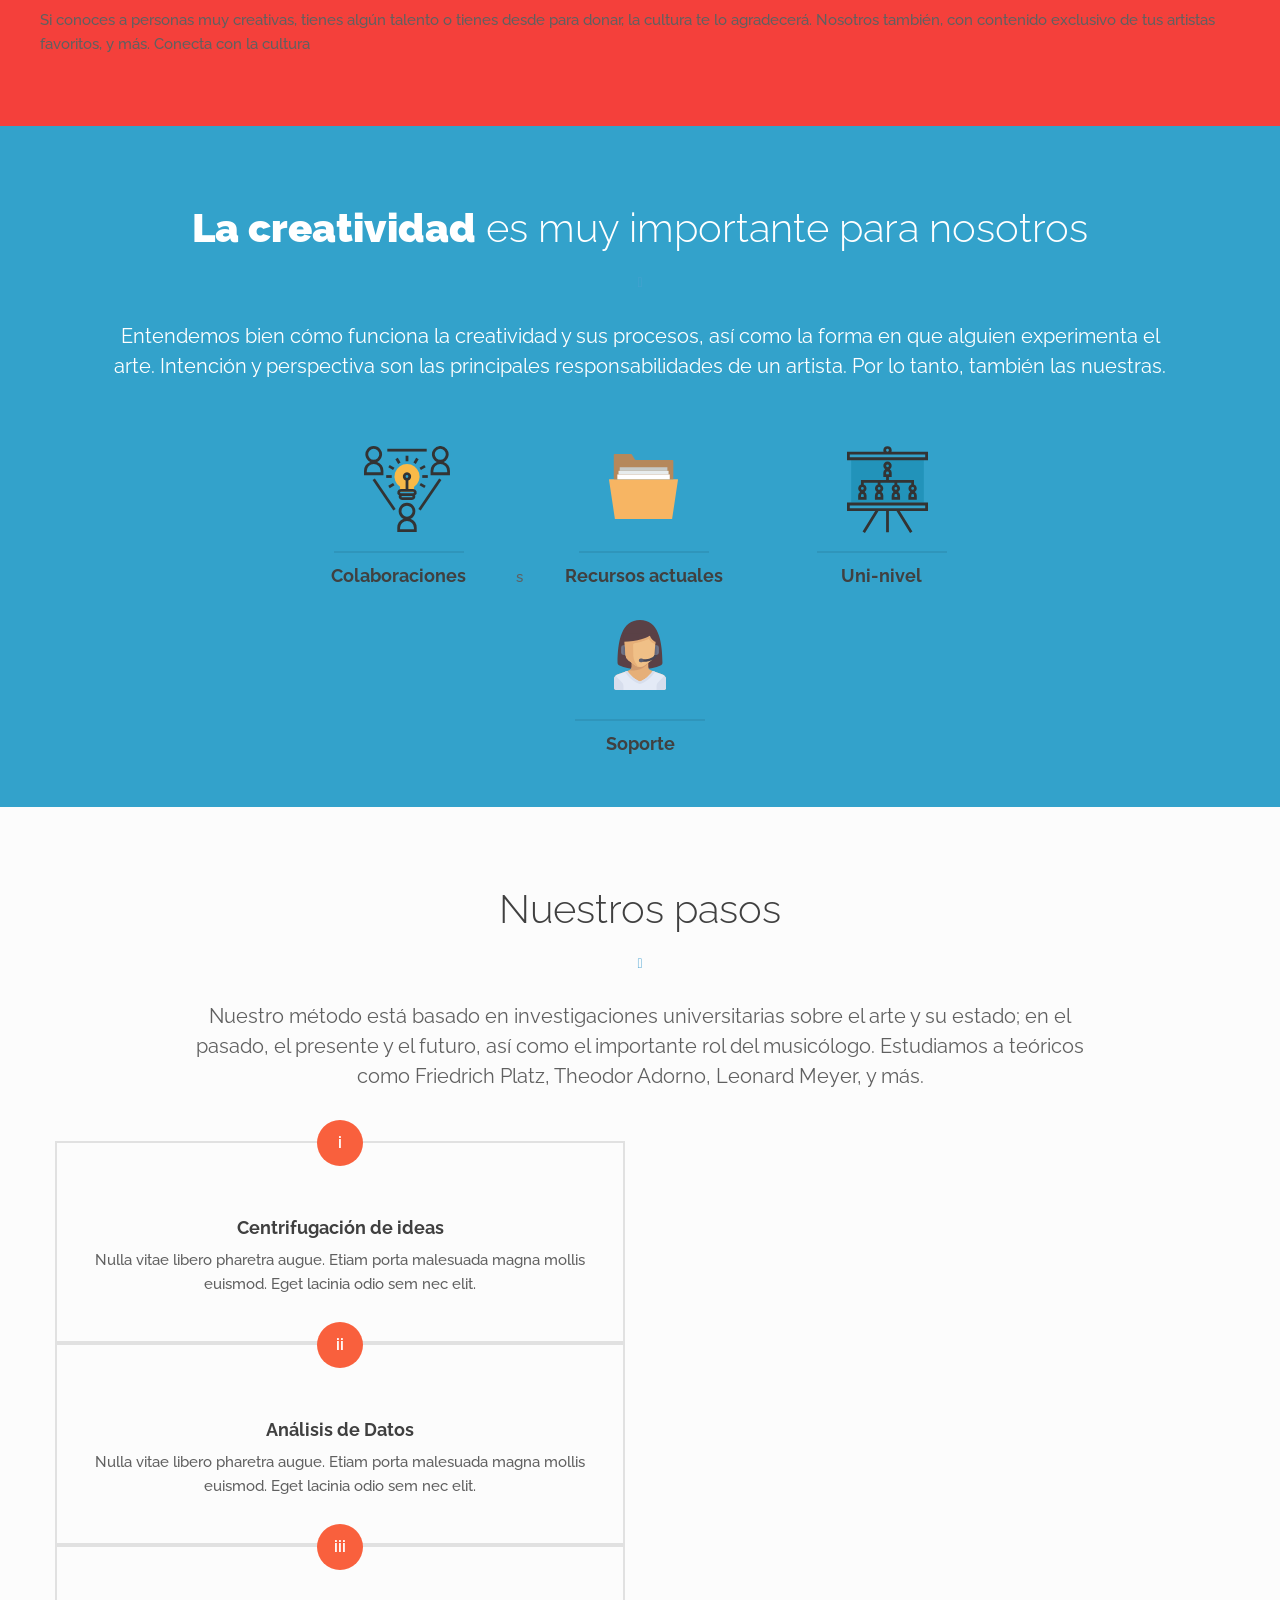
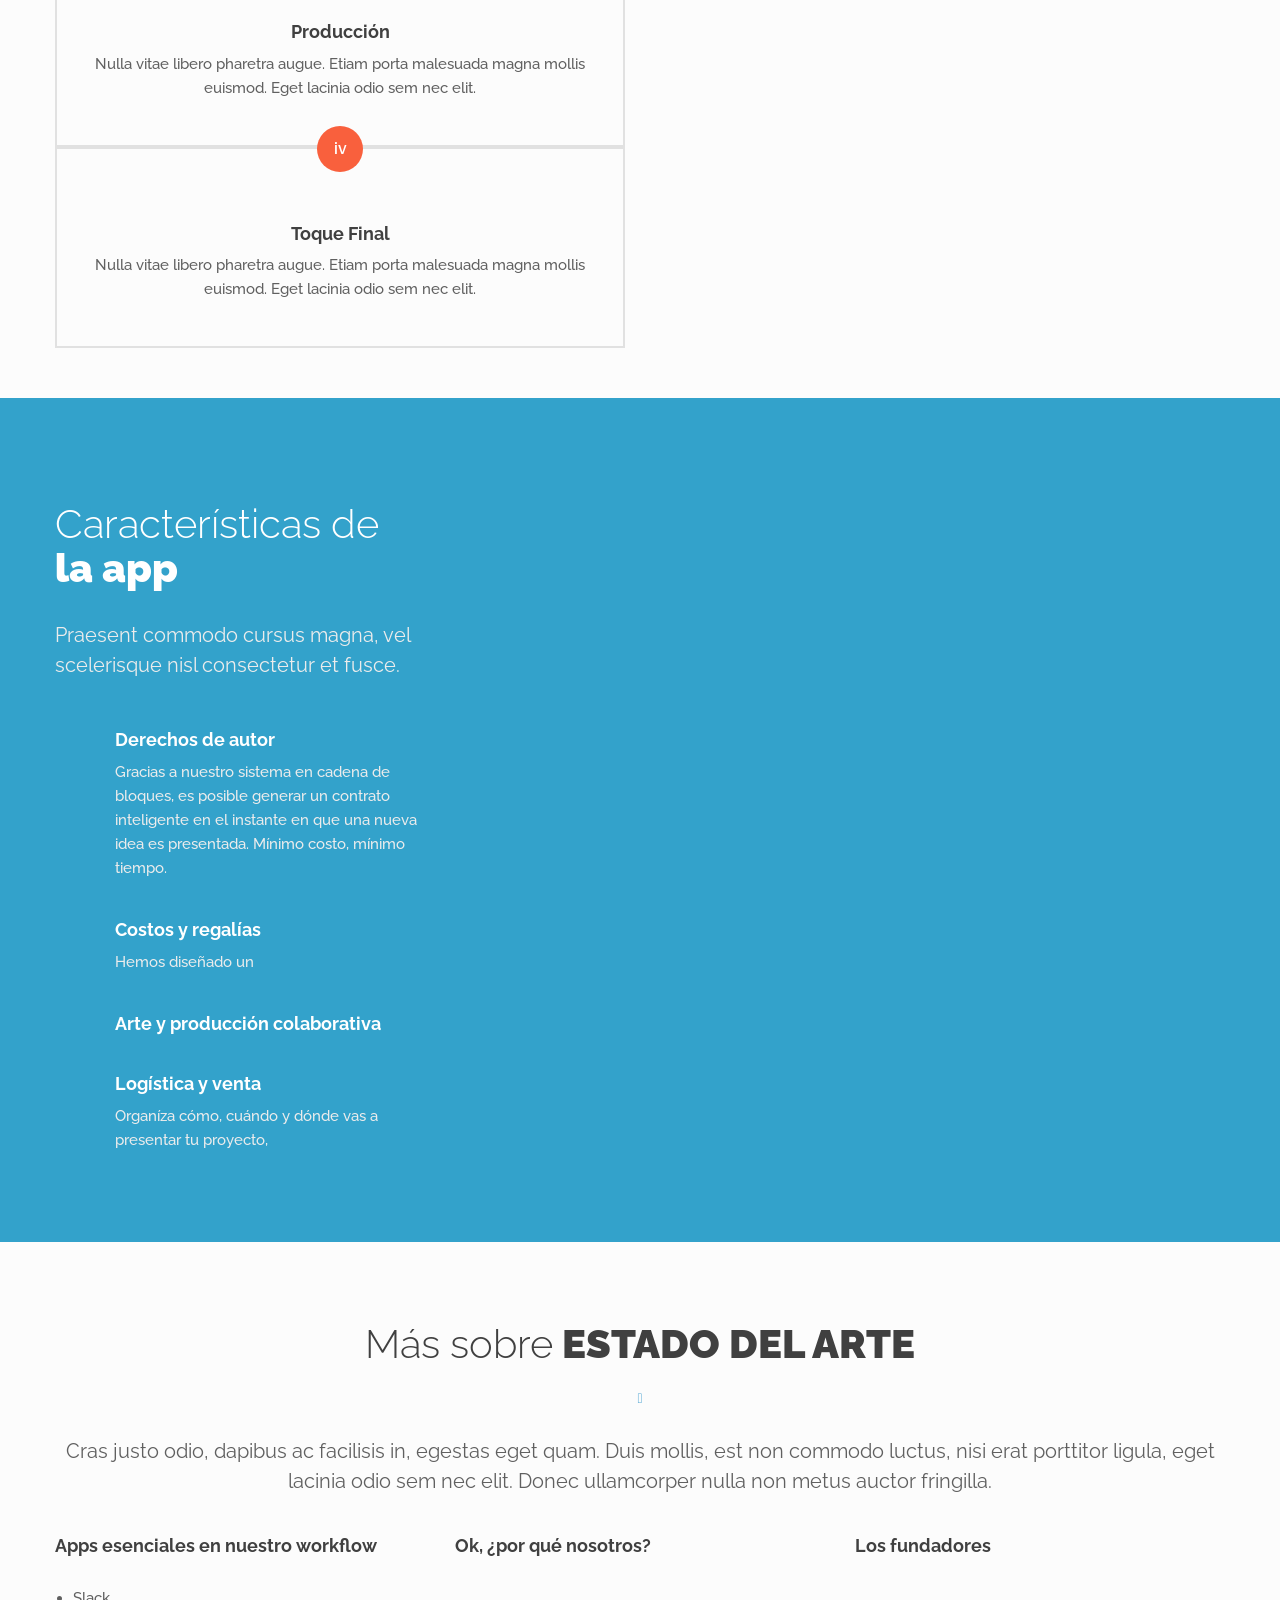
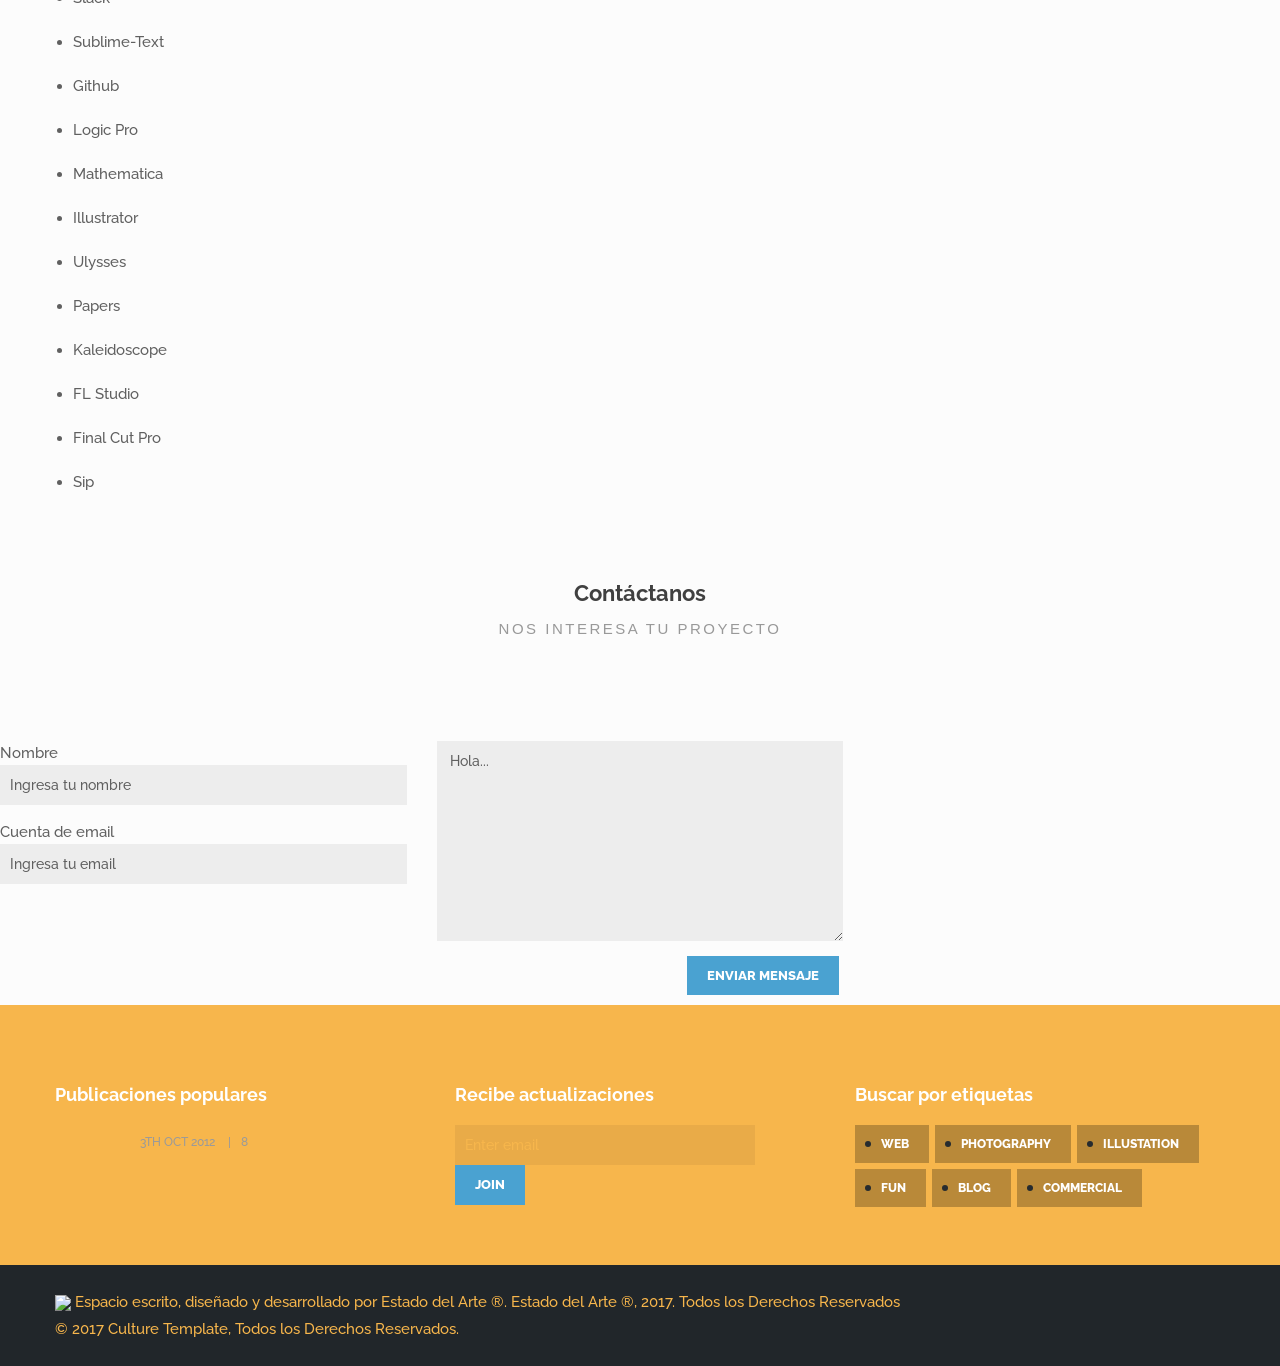
==== commit 9f3cc4ea: "v Signed-off-by: estadodelarte <rigodelgadillo@estadodelarte.mx>" ====
--- a/index.html
+++ b/index.html
@@ -66,7 +66,7 @@
 	    <div class="tp-fullscreen-container revolution">
 	      <div class="tp-fullscreen">
 		 <ul>
-		   <li data-transition="fade"> <img src="img/photos/Jorge_Live.jpg"  alt="" data-bgposition="center top" data-bgfit="cover" data-bgrepeat="no-repeat" />
+		   <li data-transition="fade"> <img src=" img/photos/Jorge_Live.jpg"  alt="" data-bgposition="center top" data-bgfit="cover" data-bgrepeat="no-repeat" />
 		     <div class="tp-caption lead sfr text-center" data-x="center" data-y="377" data-speed="600" data-start="2000" data-endspeed="100" data-easing="Sine.easeOut">Escucha canciones del nuevo EP</div>
 		     <div class="tp-caption sfb" data-x="center" data-y="450" data-speed="600" data-start="2500" data-easing="Sine.easeOut"  data-endspeed="100"><a href="http://elemisfreebies.com/kwoon" class="btn btn-border">Comprar lugares</a></div>
 		   </li>
@@ -260,8 +260,7 @@
 	   <div class="tab-block" id="tab-1">
 	     <h3 class="main-title text-center" style="color:#fff;"><strong>La creatividad</strong> es muy importante para nosotros</h3>
 	     <p class="lead" style="color:#fff;">Entendemos bien cómo funciona la creatividad y sus procesos, así como la forma en que alguien experimenta el arte. Intención y perspectiva son las principales responsabilidades de un artista. Por lo tanto, también las nuestras. 
-	   <br><br>  
-	      Por esto y más, es que somos los más aptos para producir tu proyecto.</p>
+	      </p>
 	   </div>
 	  
 	   <!-- /.tab-block --> 
@@ -296,7 +295,7 @@
     <div class="container inner">
       <h3 class="main-title text-center">Nuestros pasos </h3>
       <div class="thin">
-	 <p class="lead text-center"> Nuestro método está validado por investigaciones universitarias sobre el arte y su estado; en el pasado, el presente y el futuro, así como el importante rol del musicólogo. Estudiamos a teóricos como Friedrich Platz, Theodor Adorno, Leonard Meyer, y más. </p>
+	 <p class="lead text-center"> Nuestro método está basado en investigaciones universitarias sobre el arte y su estado; en el pasado, el presente y el futuro, así como el importante rol del musicólogo. Estudiamos a teóricos como Friedrich Platz, Theodor Adorno, Leonard Meyer, y más. </p>
       </div>
       <div class="divide30"></div>
       <div class="row text-center steps">
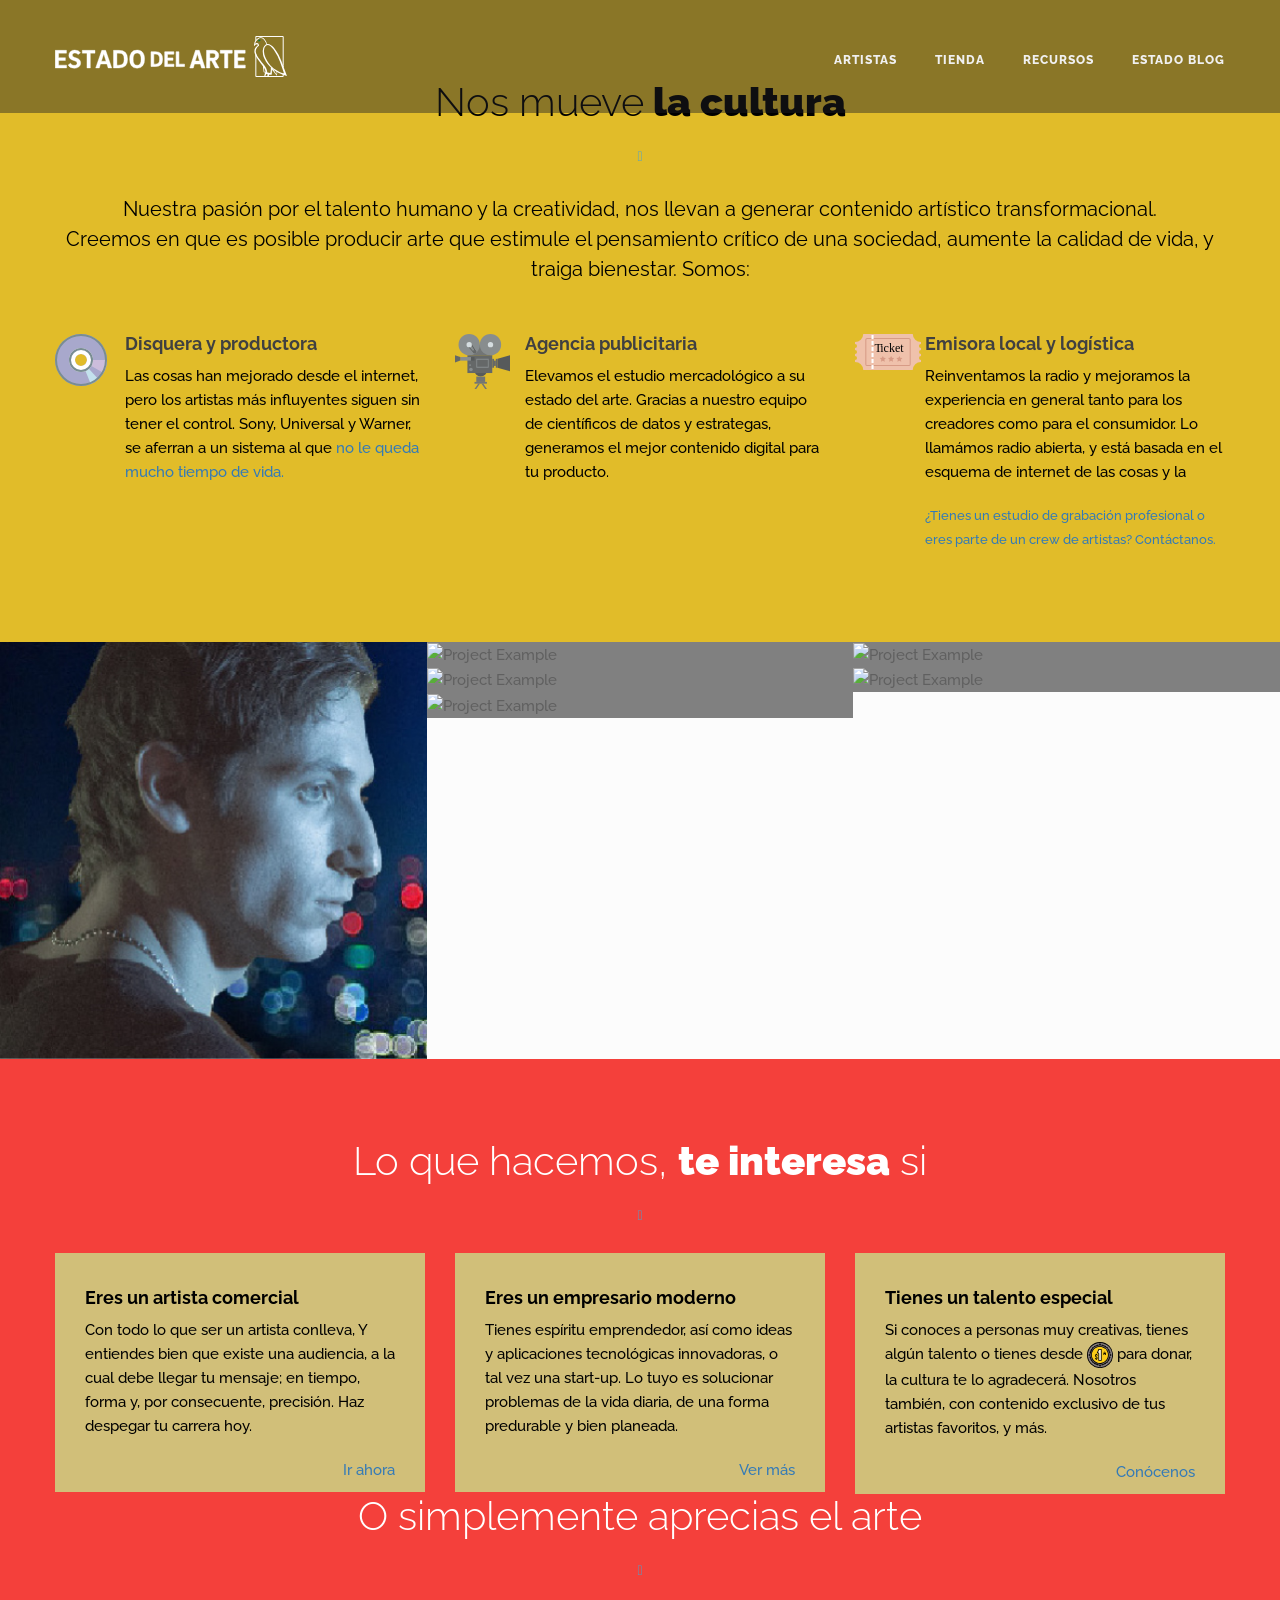
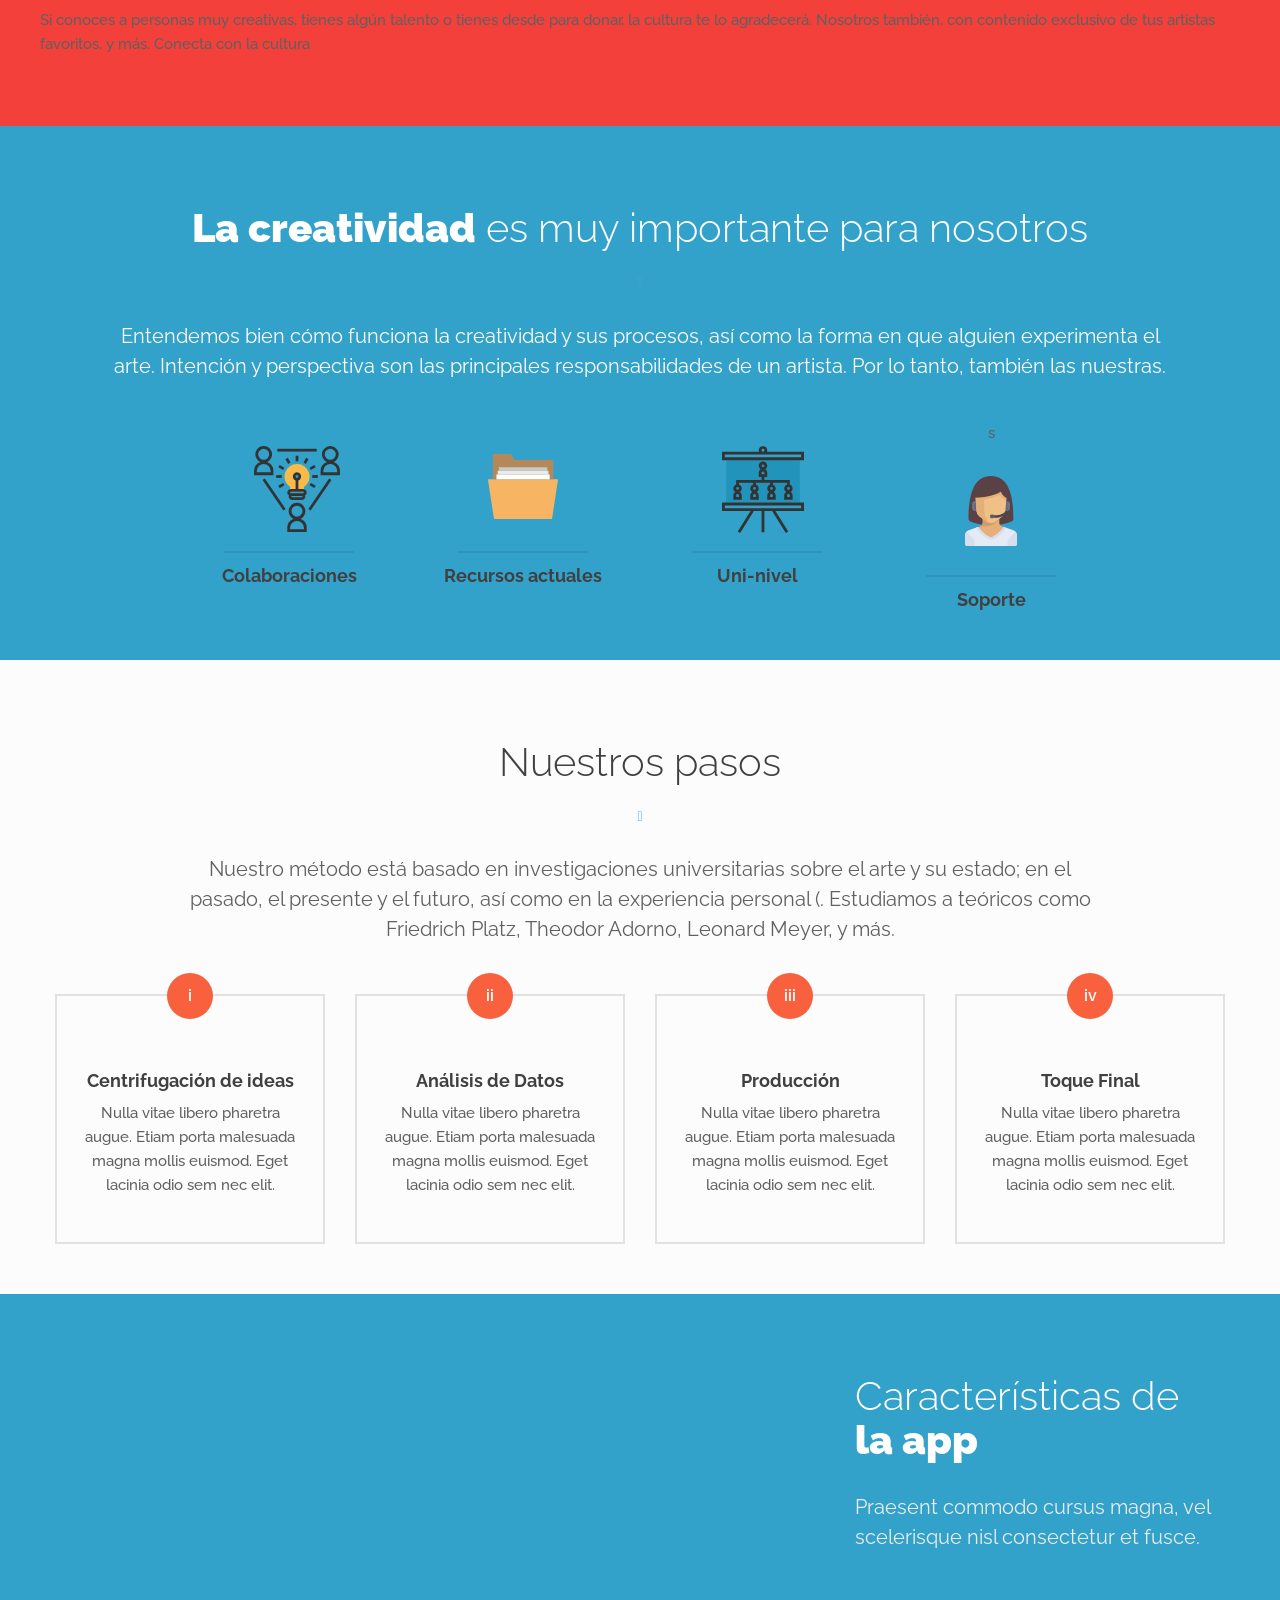
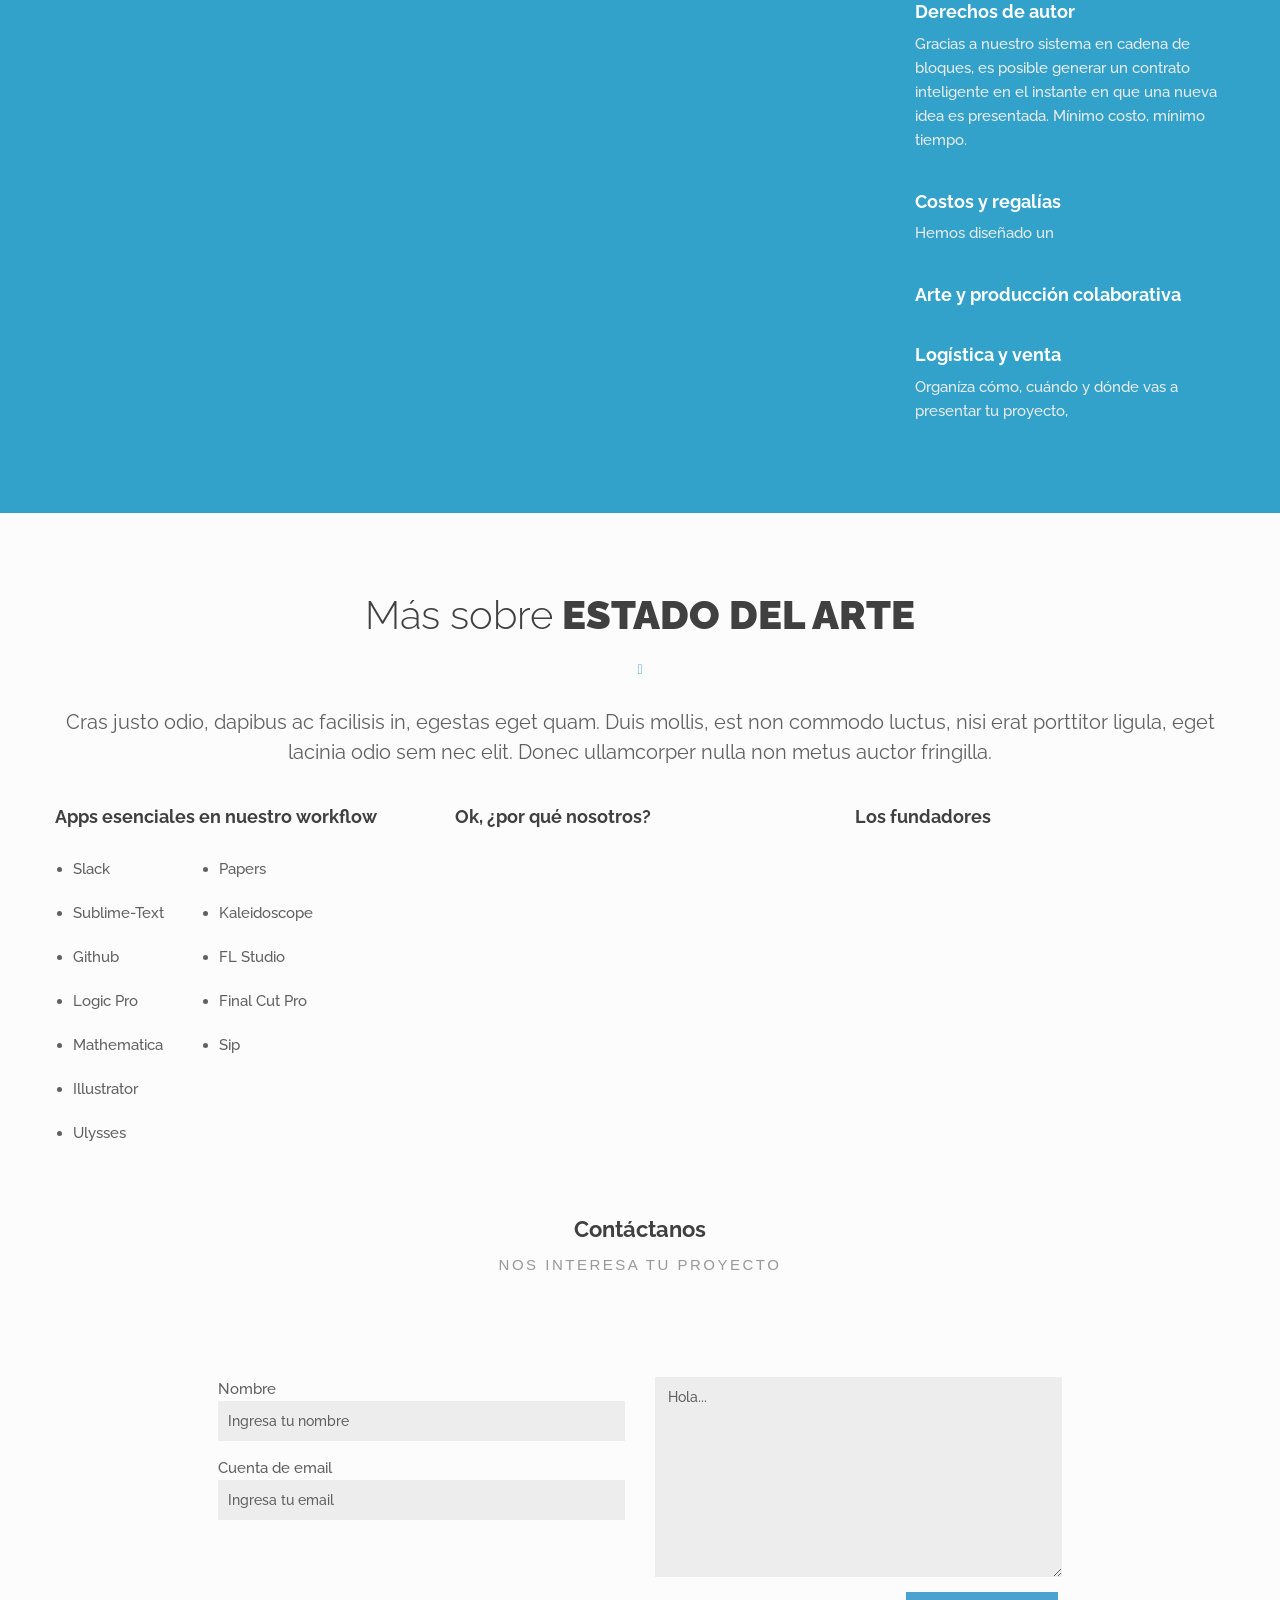
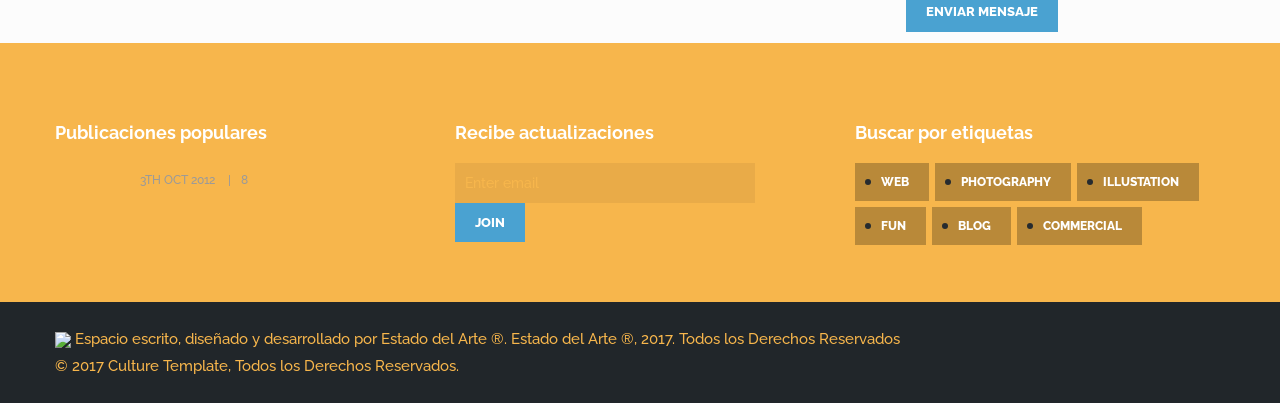
==== commit fabc62e9: "v Signed-off-by: estadodelarte <rigodelgadillo@estadodelarte.mx>" ====
--- a/index.html
+++ b/index.html
@@ -101,7 +101,7 @@
 		   <div class="feature flat-icon">
 		     <div class="icon"> <img src="img/icons/productora.svg" data-src="style/images/icons/icon-heart.png" class="retina" alt="" /> </div>
 		     <h4>Agencia publicitaria</h4>
-		     <p>Elevamos el estudio mercadológico a su estado del arte. Gracias a nuestro equipo de científicos de datos y estrategas, generamos el mejor contenido digital para tu marca, así como las oportunidades a explotar.      
+		     <p>Elevamos el estudio mercadológico a su estado del arte. Gracias a nuestro equipo de científicos de datos y estrategas, generamos el mejor contenido digital para tu producto.      
 		     </p>
 		   </div>
 		   <!--/.feature --> 
@@ -111,7 +111,7 @@
 		   <div class="feature flat-icon">
 		     <div class="icon"> <img src="img/icons/Ticket.svg" data-src="style/images/icons/icon-print.png" class="retina"/> </div>
 		     <h4>Emisora local y logística </h4>
-		     <p>Nuestra propia estación de radio, transmitida desde cientos de Rasperry Pi's, será una realidad pronto. Prepárate para una nueva experiencia y descubre a los mejores artistas. </p><p style="font-size:13px;"><a href="https://www.theverge.com/2017/6/21/15848890/apple-music-labels-negotiations-smaller-revenue-streaming">¿Tienes un estudio de grabación profesional o eres parte de un crew de artistas? Contáctanos.</p></a>
+		     <p>Reinventamos la radio y mejoramos la experiencia en general tanto para los creadores como para el consumidor. Lo llamámos radio abierta, y está basada en el esquema de internet de las cosas y la </p><p style="font-size:13px;"><a href="https://www.theverge.com/2017/6/21/15848890/apple-music-labels-negotiations-smaller-revenue-streaming">¿Tienes un estudio de grabación profesional o eres parte de un crew de artistas? Contáctanos.</p></a>
 		   </div>
 		   <!--/.feature --> 
 		 </div>
@@ -295,7 +295,7 @@
     <div class="container inner">
       <h3 class="main-title text-center">Nuestros pasos </h3>
       <div class="thin">
-	 <p class="lead text-center"> Nuestro método está basado en investigaciones universitarias sobre el arte y su estado; en el pasado, el presente y el futuro, así como el importante rol del musicólogo. Estudiamos a teóricos como Friedrich Platz, Theodor Adorno, Leonard Meyer, y más. </p>
+	 <p class="lead text-center"> Nuestro método está basado en investigaciones universitarias sobre el arte y su estado; en el pasado, el presente y el futuro, así como en la experiencia personal  (. Estudiamos a teóricos como Friedrich Platz, Theodor Adorno, Leonard Meyer, y más. </p>
       </div>
       <div class="divide30"></div>
       <div class="row text-center steps">
--- a/css/style.css
+++ b/css/style.css
@@ -21,6 +21,8 @@
     background: #fefac7; /* Safari */
     color: #2f2f2f;
 }
+
+
 
 
 /*-----------------------------------------------------------------------------------*/
@@ -996,6 +998,14 @@
     width: 100%;
     height: 30px;
 }
+
+.contact-1 {
+    padding-left: 0;
+    padding-right: 0;
+    display:block;
+    margin:0;
+    overflow:hidden;
+}
 /*-----------------------------------------------------------------------------------*/
 /*  33. FONT ICON PAGES
 /*-----------------------------------------------------------------------------------*/
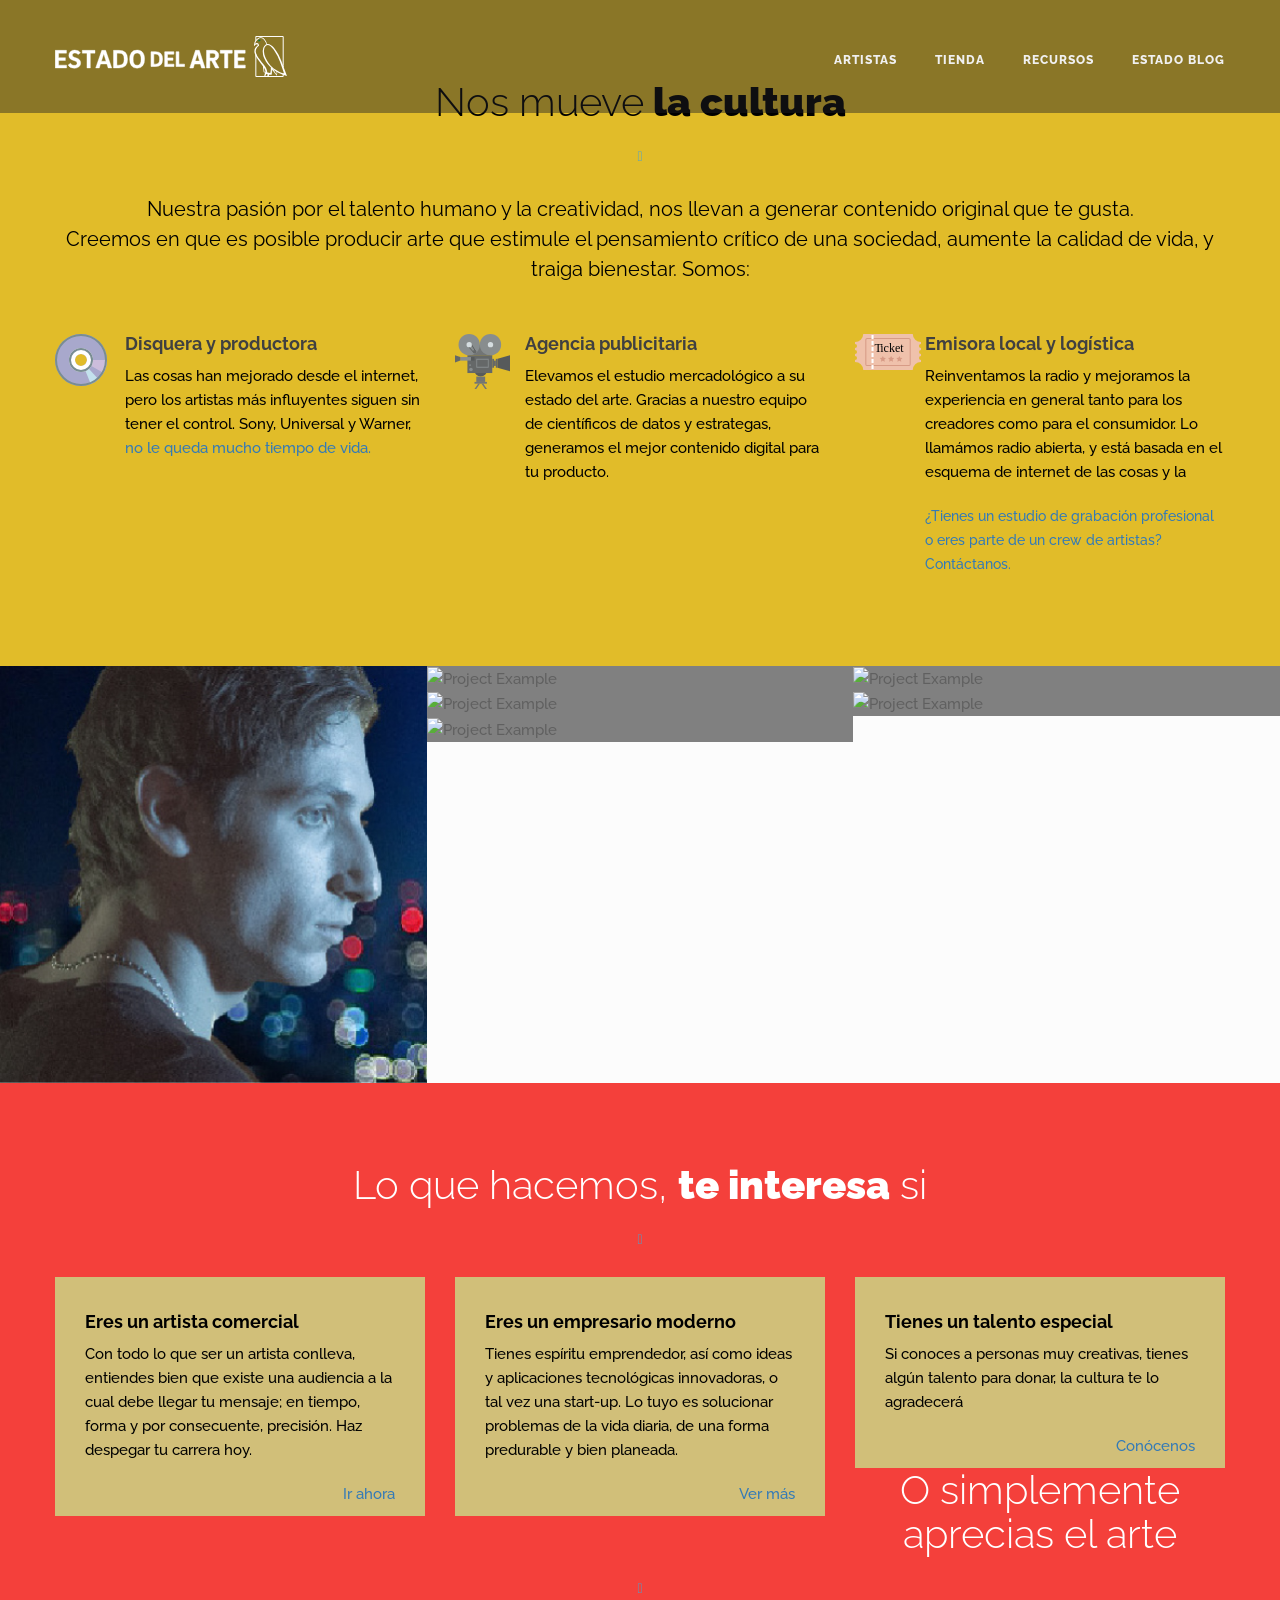
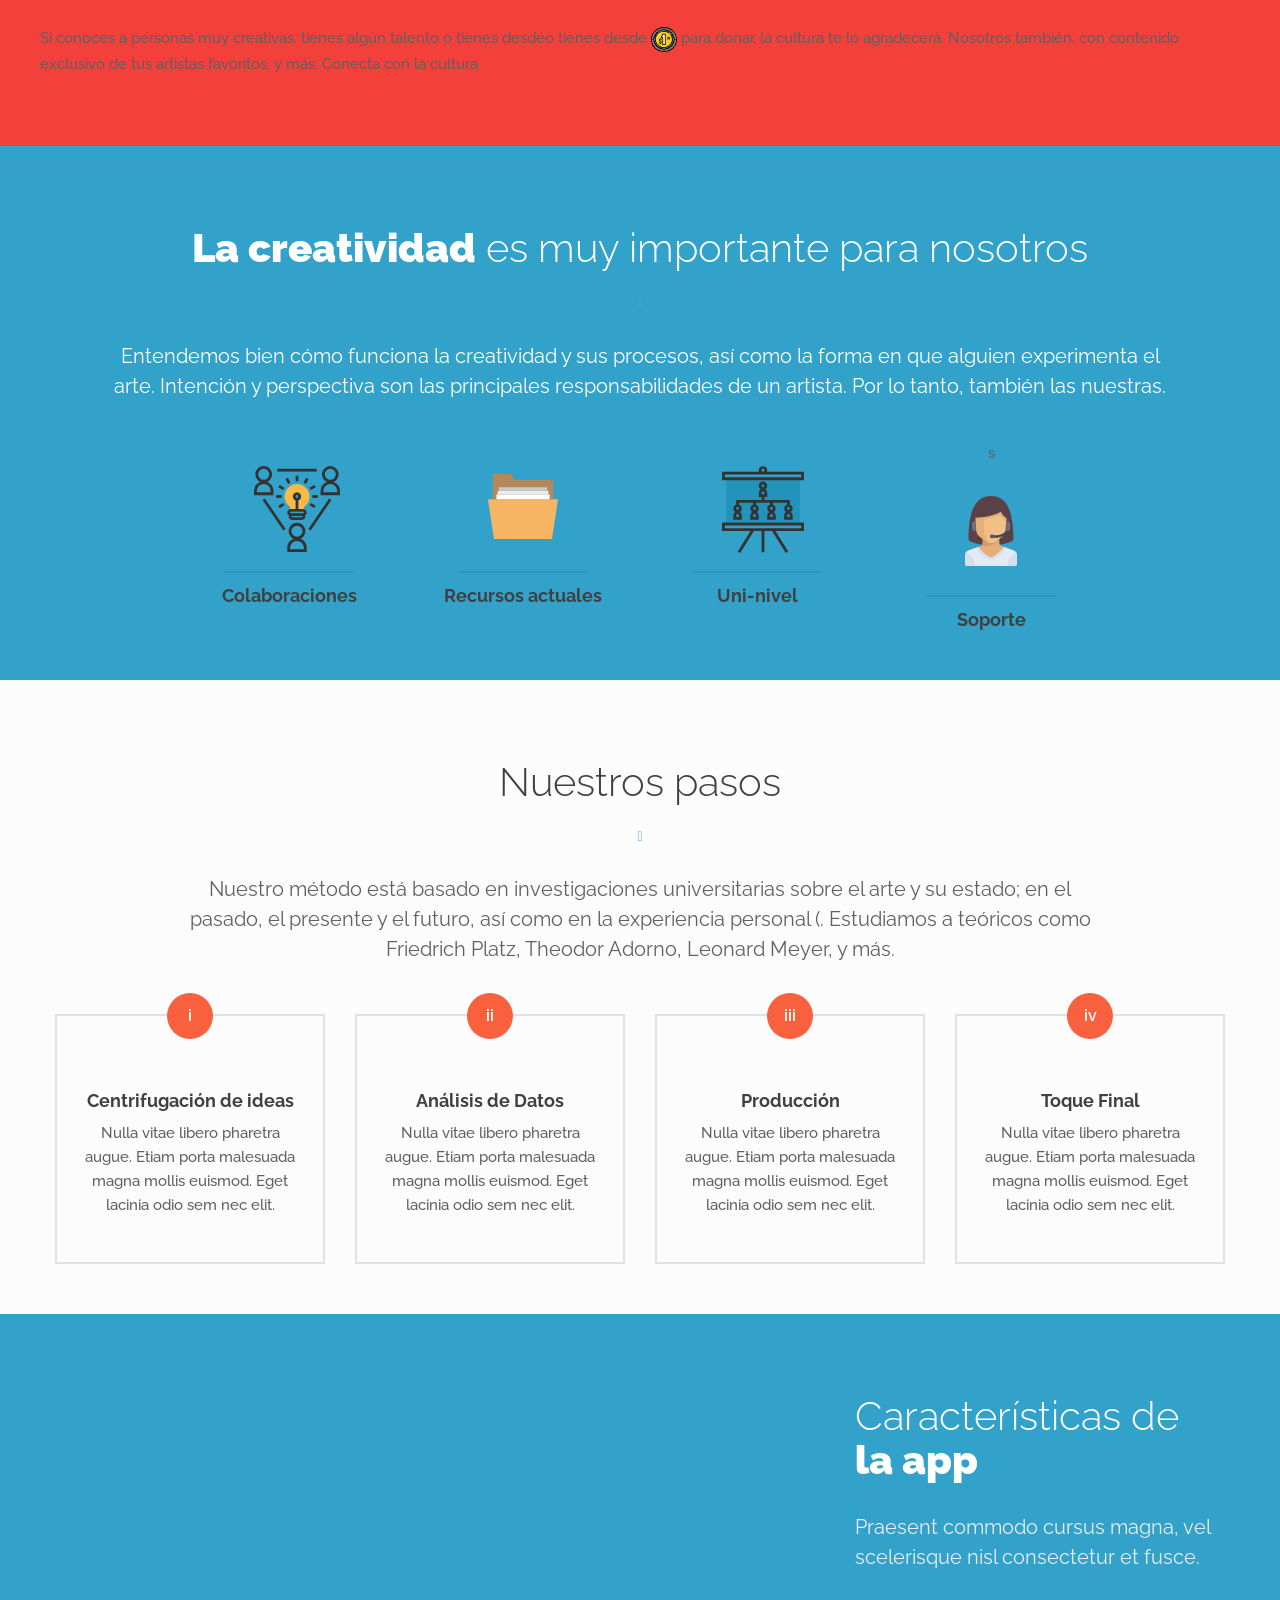
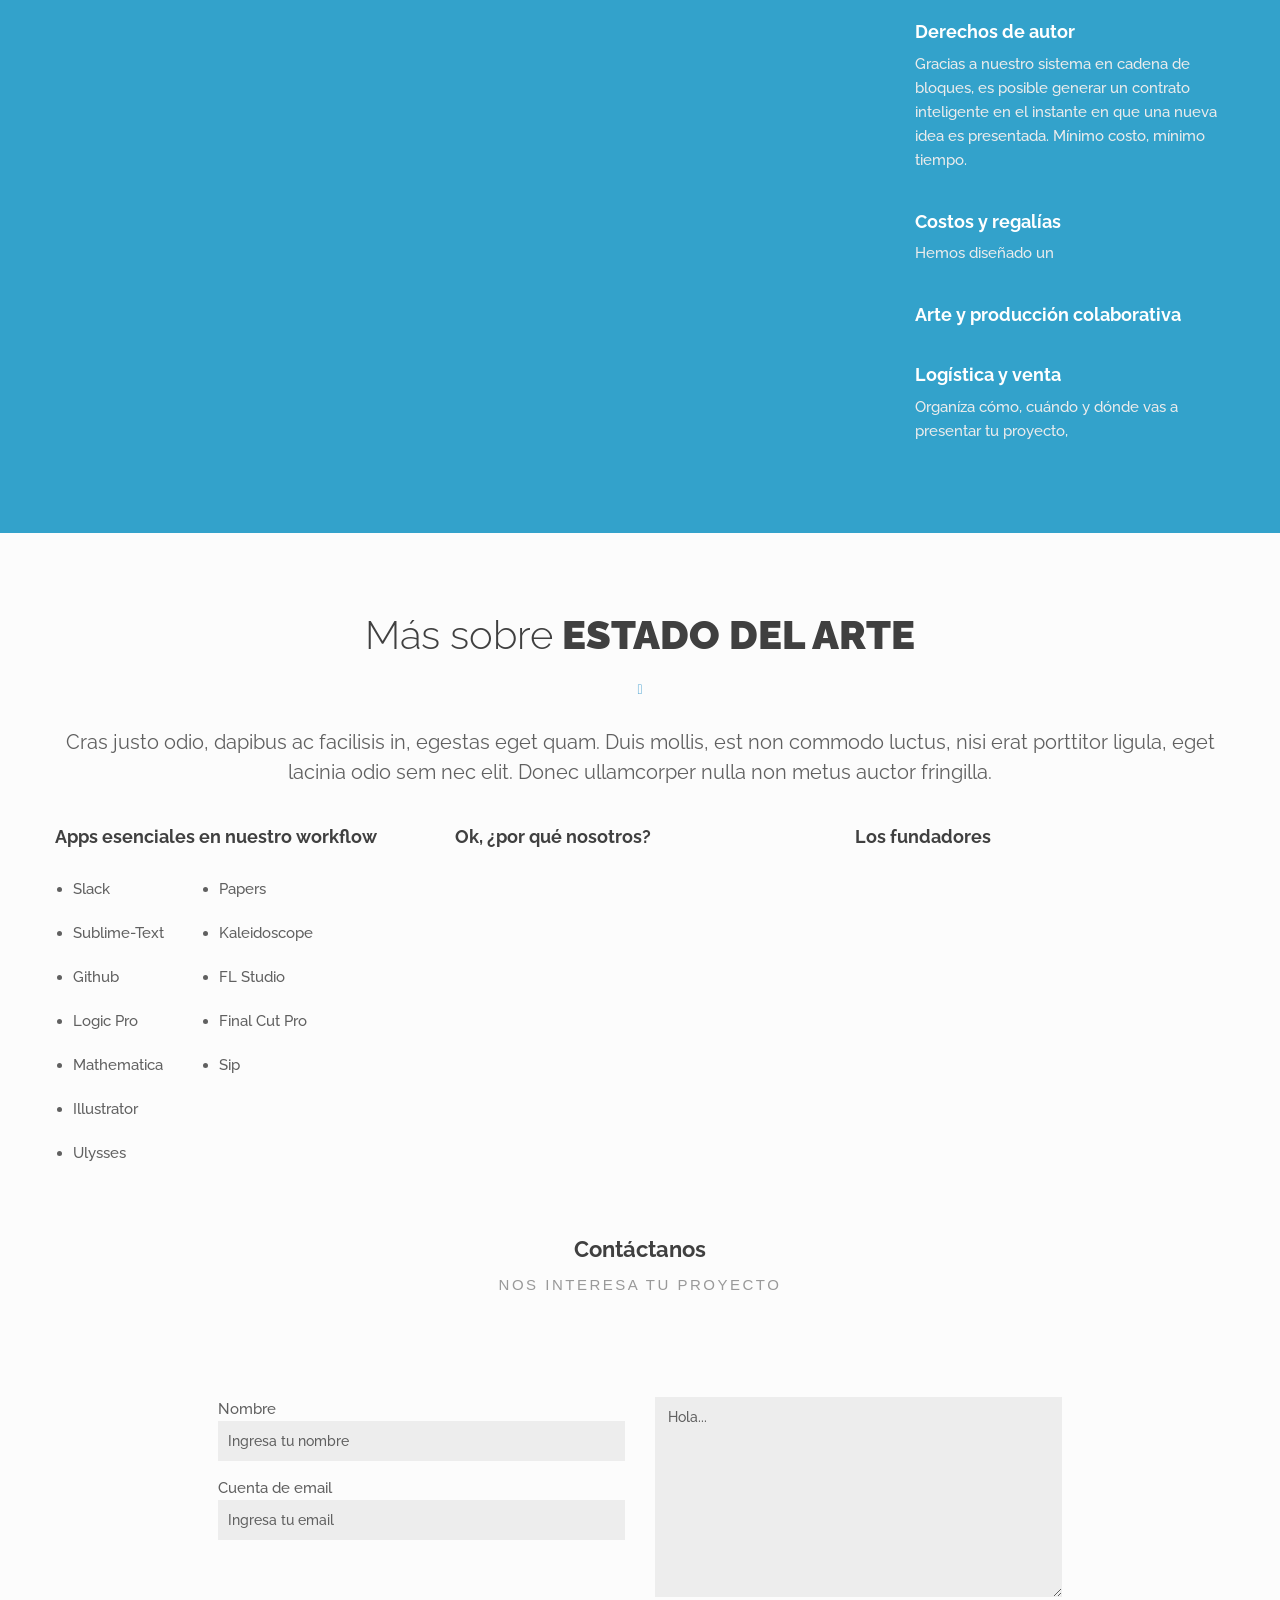
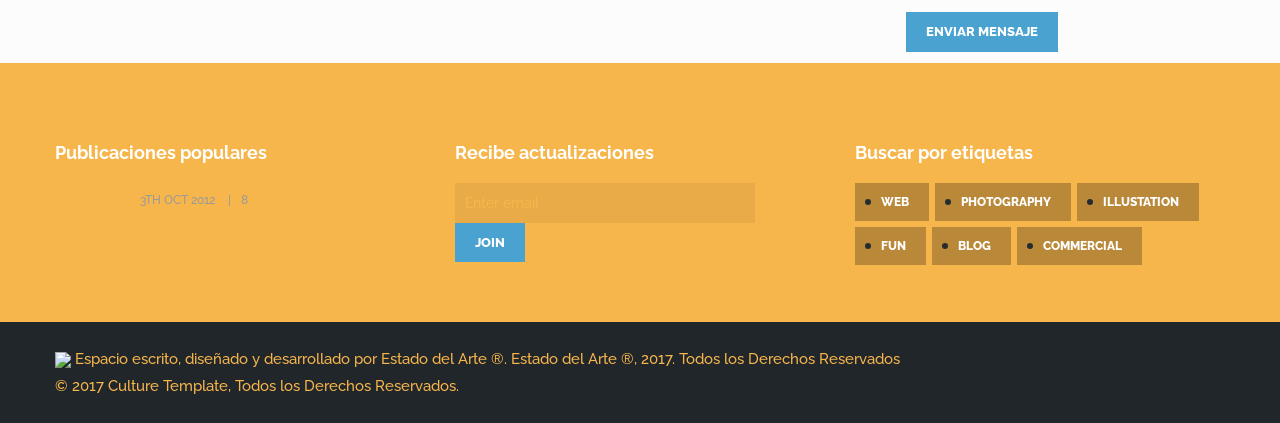
==== commit f06e1df7: "v Signed-off-by: estadodelarte <rigodelgadillo@estadodelarte.mx>" ====
--- a/index.html
+++ b/index.html
@@ -85,7 +85,7 @@
 	    <div class="container inner">
 	      <h3 class="main-title text-center" style="color:#000000">Nos mueve<strong> la cultura</strong></h3>
 	      <p class="lead text-center"> 
-		     Nuestra pasión por el talento humano y la creatividad, nos llevan a generar contenido artístico transformacional.<br>
+		     Nuestra pasión por el talento humano y la creatividad, nos llevan a generar contenido original que te gusta.<br>
 		     Creemos en que es posible producir arte que estimule el pensamiento crítico de una sociedad, aumente la calidad de vida, y traiga bienestar. Somos: </p>
 	      <div class="divide30"></div>
 	      <div class="row wow fadeIn" data-wow-duration="1s" data-wow-delay="0.3s">
@@ -93,7 +93,7 @@
 		   <div class="feature flat-icon">
 		     <div class="icon"> <img src="img/icons/Disquera.svg" class="retina" alt="" /> </div>
 		     <h4>Disquera y productora</h4>
-		     <p>Las cosas han mejorado desde el internet, pero los artistas más influyentes siguen sin tener el control. Sony, Universal y Warner, se aferran a un sistema al que <a href="https://www.theverge.com/2017/6/21/15848890/apple-music-labels-negotiations-smaller-revenue-streaming"> no le queda mucho tiempo de vida.</a></p>
+		     <p>Las cosas han mejorado desde el internet, pero los artistas más influyentes siguen sin tener el control. Sony, Universal y Warner, <a href="https://www.theverge.com/2017/6/21/15848890/apple-music-labels-negotiations-smaller-revenue-streaming"> no le queda mucho tiempo de vida.</a></p>
 		   </div> 
 		 </div>
 		 <!--/column -->
@@ -111,7 +111,7 @@
 		   <div class="feature flat-icon">
 		     <div class="icon"> <img src="img/icons/Ticket.svg" data-src="style/images/icons/icon-print.png" class="retina"/> </div>
 		     <h4>Emisora local y logística </h4>
-		     <p>Reinventamos la radio y mejoramos la experiencia en general tanto para los creadores como para el consumidor. Lo llamámos radio abierta, y está basada en el esquema de internet de las cosas y la </p><p style="font-size:13px;"><a href="https://www.theverge.com/2017/6/21/15848890/apple-music-labels-negotiations-smaller-revenue-streaming">¿Tienes un estudio de grabación profesional o eres parte de un crew de artistas? Contáctanos.</p></a>
+		     <p>Reinventamos la radio y mejoramos la experiencia en general tanto para los creadores como para el consumidor. Lo llamámos radio abierta, y está basada en el esquema de internet de las cosas y la </p><p style="font-size:13.5px;padding-right:10px;"><a href="https://www.theverge.com/2017/6/21/15848890/apple-music-labels-negotiations-smaller-revenue-streaming">¿Tienes un estudio de grabación profesional o eres parte de un crew de artistas? Contáctanos.</p></a>
 		   </div>
 		   <!--/.feature --> 
 		 </div>
@@ -223,7 +223,7 @@
 	                <div class="ft-item wow fadeInUp box-color" data-wow-duration="1s">
 	                  <span class="linea-basic-pencil-ruler"></span>
 	                  <h4>Eres un artista comercial</h4>
-	                 <p>Con todo lo que ser un artista conlleva,  Y entiendes bien que existe una audiencia,  a la cual debe llegar tu mensaje; en tiempo, forma y, por consecuente, precisión. Haz despegar tu carrera hoy.</p>
+	                 <p>Con todo lo que ser un artista conlleva, entiendes bien que existe una audiencia  a la cual debe llegar tu mensaje; en tiempo, forma y por consecuente, precisión. Haz despegar tu carrera hoy.</p>
 	                  <a href="#" style="display:block;text-align:right;right:0;">Ir ahora<span class="linea-arrows-slim-right"></span></a>
 	                </div>
 	              </div>
@@ -239,12 +239,12 @@
 			   	<div class="ft-item wow fadeInUp box-color" data-wow-duration="1s">
 			     <span class="linea-basic-pencil-ruler"></span>
 			     <h4>Tienes un talento especial</h4>
-			     <p >Si conoces a personas muy creativas, tienes algún talento o tienes desde <img src="img/peso.svg"> para donar, la cultura te lo agradecerá. Nosotros también, con contenido exclusivo de tus artistas favoritos, y más. </p>
+			     <p >Si conoces a personas muy creativas, tienes algún talento para donar, la cultura te lo agradecerá</p>
 			     <a href="#" style="display:block;text-align:right;right:0;">Conócenos	<span class="linea-arrows-slim-right"></span></a>
 			   	</div>
 			   </div>
 			   <h3 class="main-title text-center" style="color:#fff;">O simplemente aprecias el arte</h3>
-			     Si conoces a personas muy creativas, tienes algún talento o tienes desde para donar, la cultura te lo agradecerá. Nosotros también, con contenido exclusivo de tus artistas favoritos, y más. Conecta con la cultura </p>
+			     Si conoces a personas muy creativas, tienes algún talento o tienes desdeo tienes desde <img src="img/peso.svg">  para donar, la cultura te lo agradecerá. Nosotros también, con contenido exclusivo de tus artistas favoritos, y más. Conecta con la cultura </p>
 			   	</div>
 		 		</div>
 	      		</div>
--- a/css/style.css
+++ b/css/style.css
@@ -491,7 +491,7 @@
 }
 .navbar.fixed .navbar-brand {
     padding: 0;
-    margin: 20px 0 !important;
+ 
 }
 .navbar.fixed .top-bar {
 	display: none;
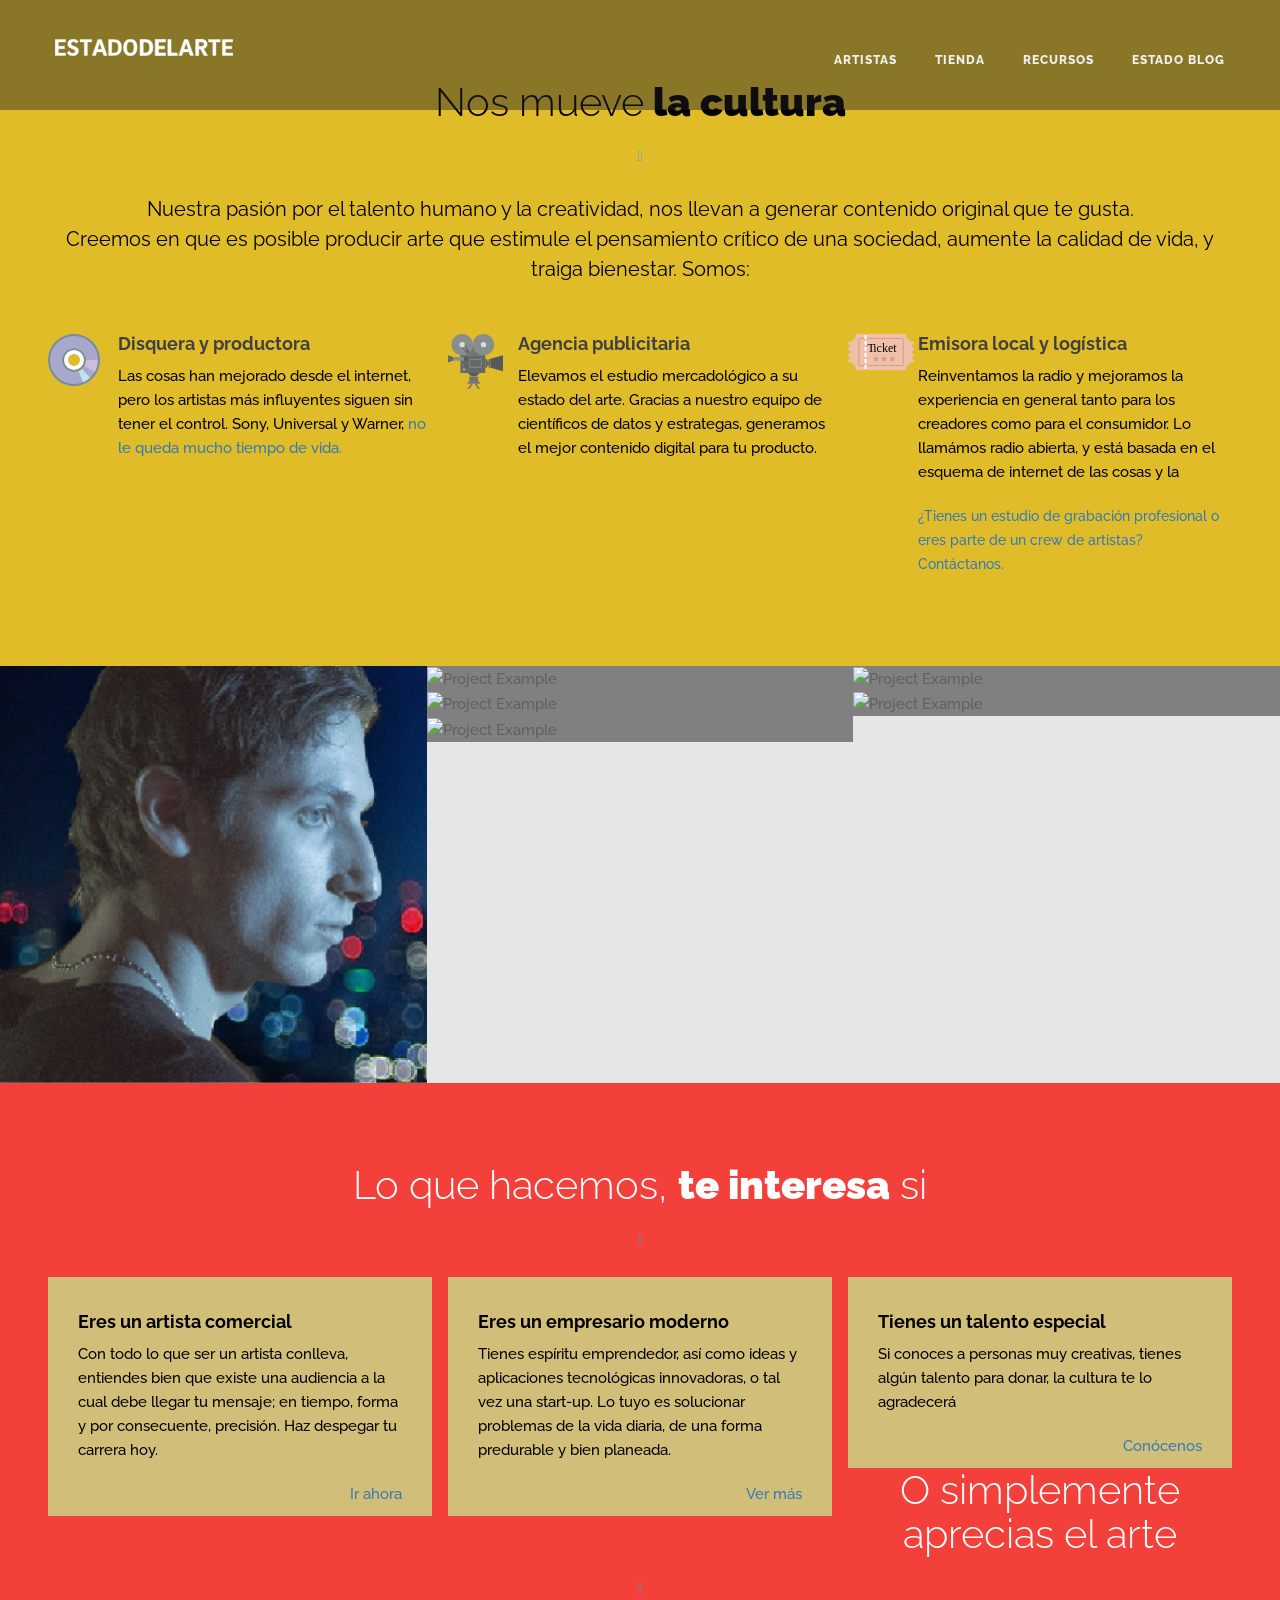
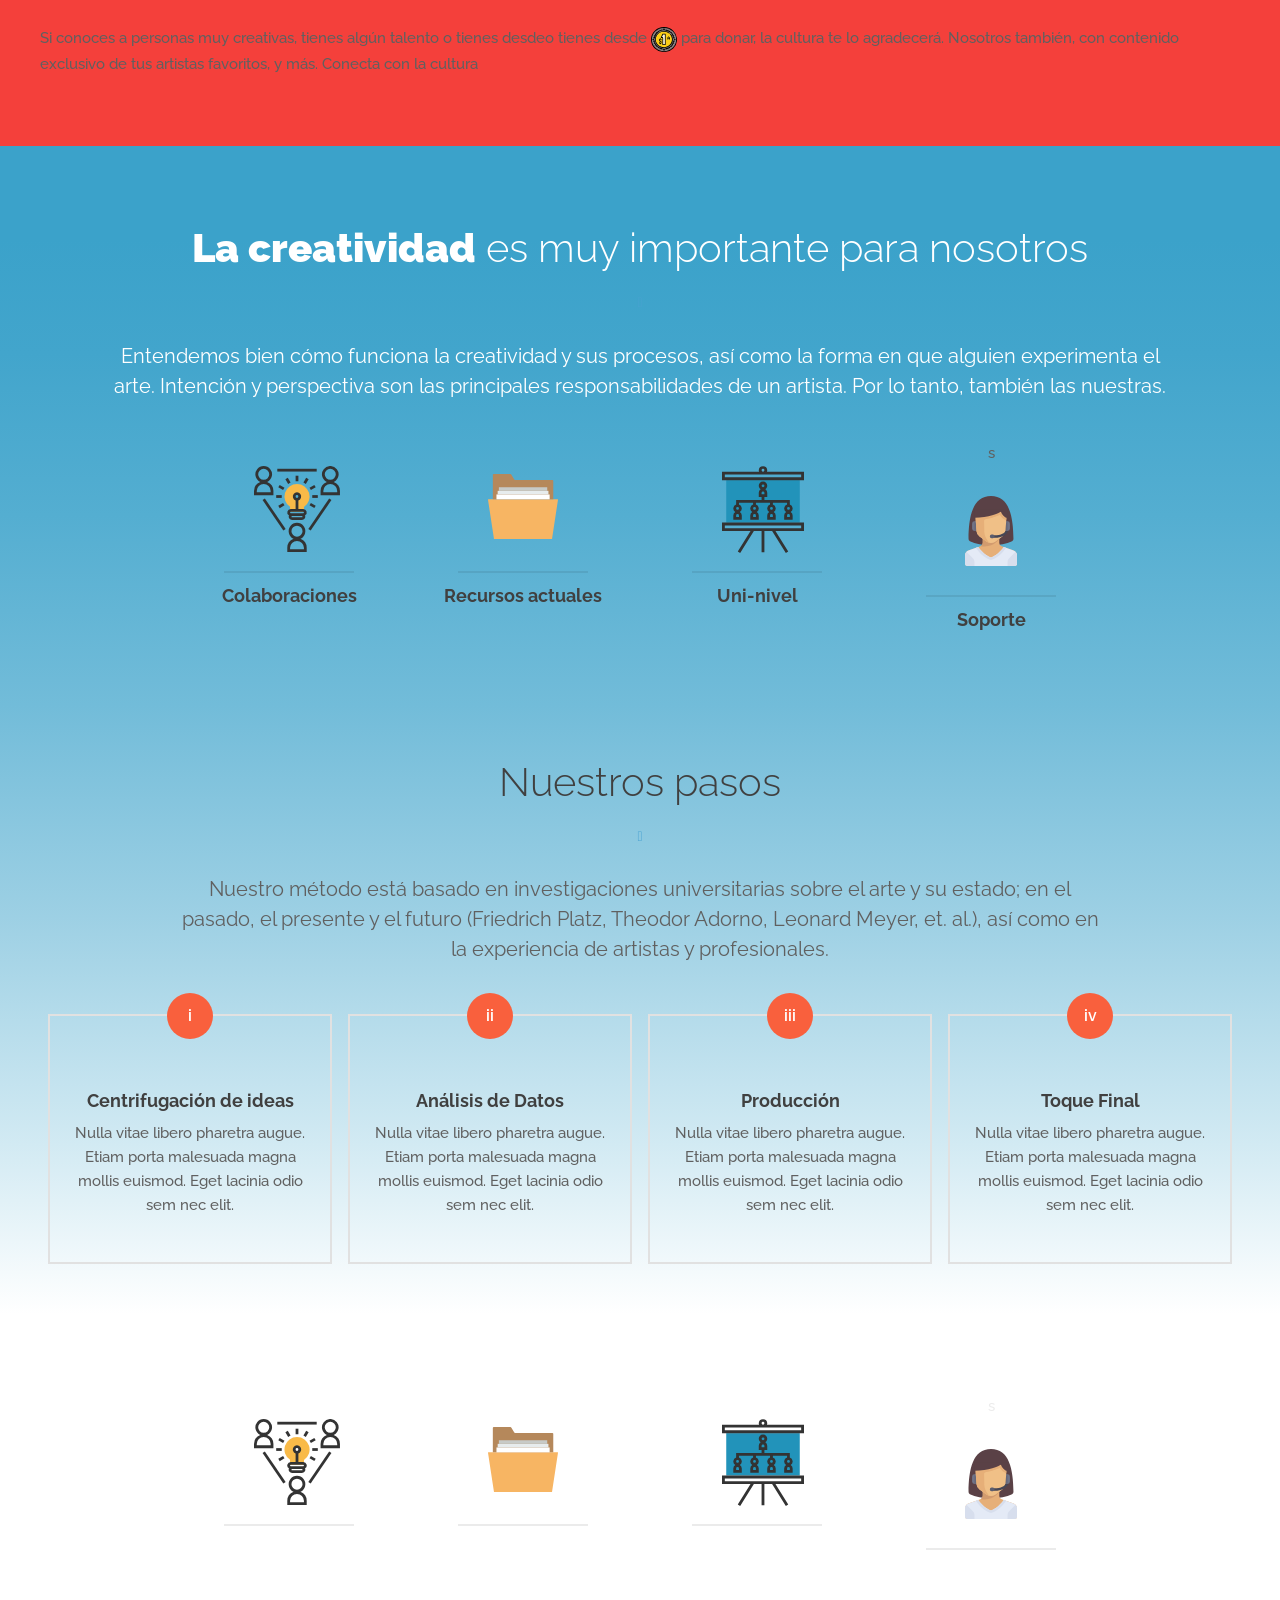
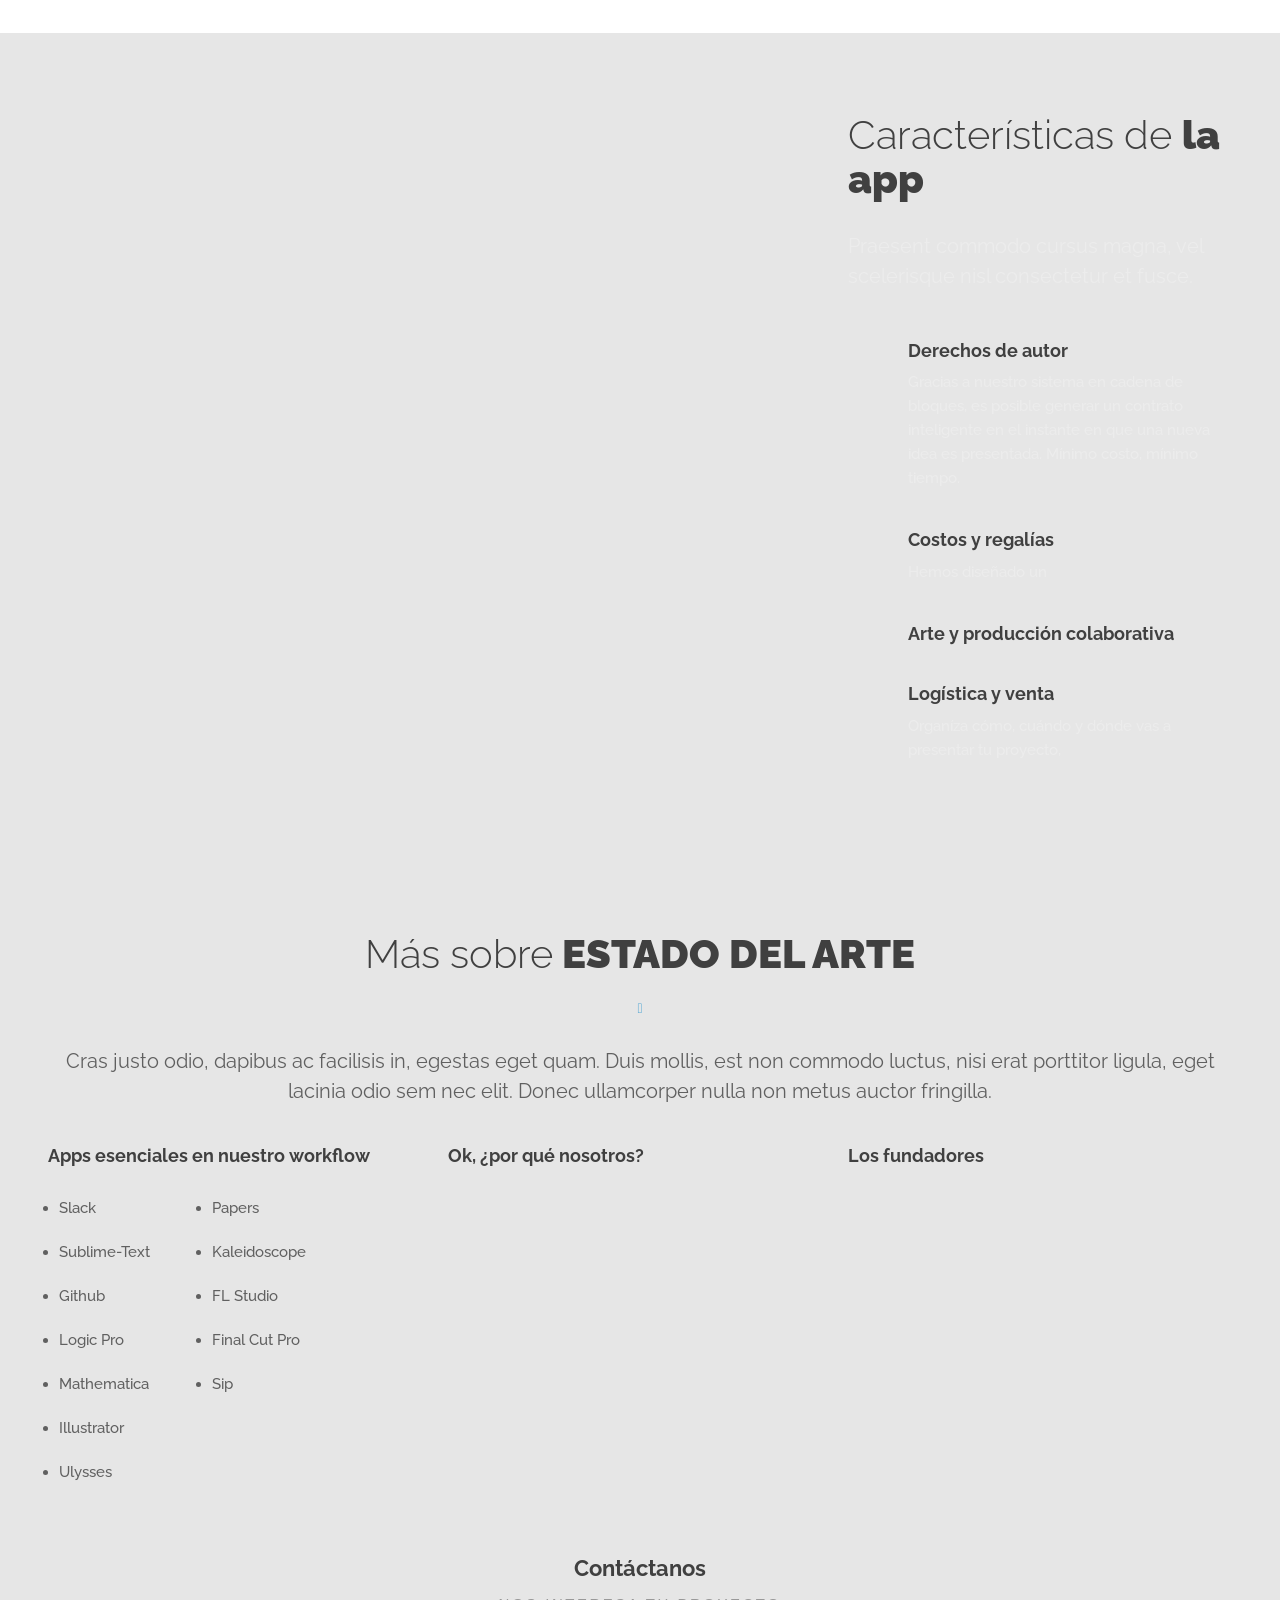
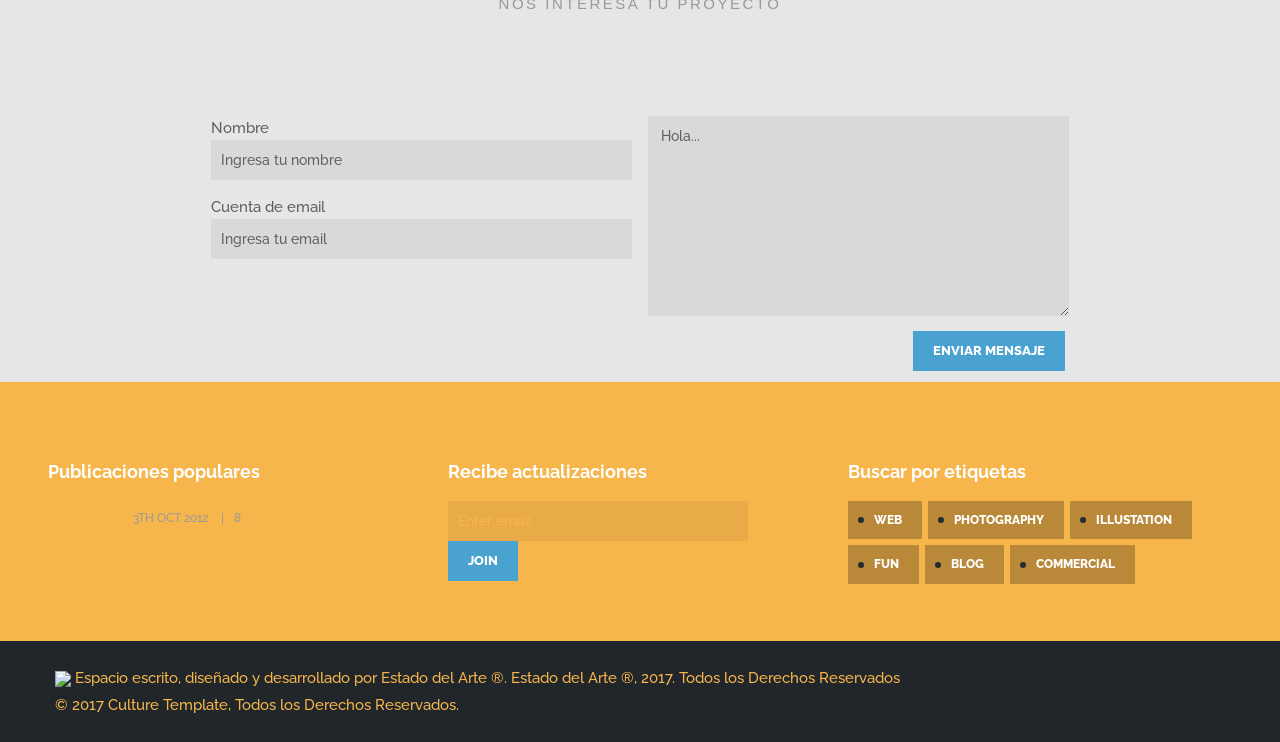
==== commit c98354cc: "v Signed-off-by: estadodelarte <rigodelgadillo@estadodelarte.mx>" ====
--- a/index.html
+++ b/index.html
@@ -288,14 +288,15 @@
       </div>
       <!-- /.tabs -->     
     </div>
-  	</div>
+
+
   
   
-  	<div class="light-wrapper">
+  	
     <div class="container inner">
       <h3 class="main-title text-center">Nuestros pasos </h3>
       <div class="thin">
-	 <p class="lead text-center"> Nuestro método está basado en investigaciones universitarias sobre el arte y su estado; en el pasado, el presente y el futuro, así como en la experiencia personal  (. Estudiamos a teóricos como Friedrich Platz, Theodor Adorno, Leonard Meyer, y más. </p>
+	 <p class="lead text-center"> Nuestro método está basado en investigaciones universitarias sobre el arte y su estado; en el pasado, el presente y el futuro (Friedrich Platz, Theodor Adorno, Leonard Meyer, et. al.), así como en la experiencia de artistas y profesionales.</p>
       </div>
       <div class="divide30"></div>
       <div class="row text-center steps">
@@ -339,7 +340,34 @@
     </div>
  	</div>
 
-  	<div class="inverse-wrapper">
+ 	 <div class="inverse-wrapper">
+    <div class="container inner">
+      <div class="tabs tabs-bottom tab-container">
+      	<ul class="etabs row">
+	   <li class="tab col-sm-3"><a href="#tab-1">
+	     <div class="icon box"><img src="img/icons/collaboration.svg"/> </div>
+	     <h4>Colaboraciones</h4>
+	     </a></li>s
+	   <li class="tab col-sm-3"><a href="#tab-2">
+	     <div class="icon box"><img src="img/icons/resources.svg" data-src="style/images/icons/icon-clock.png" data-ret="style/images/icons/icon-clock@2x.png" class="retina" alt="" /> </div>
+	     <h4>Recursos actuales</h4>
+	     </a></li>
+	   <li class="tab col-sm-3"><a href="#tab-3">
+	     <div class="icon box"><img src="img/icons/unilevel.svg" data-src="style/images/icons/icon-browser.png" data-ret="style/images/icons/icon-browser@2x.png" class="retina" alt="" /> </div>
+	     <h4>Uni-nivel</h4>
+	     </a></li>
+	   <li class="tab col-sm-3"><a href="#tab-4">
+	     <div class="icon box"><img src="img/icons/support.svg" data-src="style/images/icons/icon-help.png" data-ret="style/images/icons/icon-help@2x.png" class="retina" alt="" /> </div>
+	     <h4>Soporte</h4>
+	     </a></li>
+	 </ul>
+	 <!-- /.etabs --> 
+      </div>
+
+  </div>
+</div>
+
+  	<div class="app-wrapper">
     <div class="container inner">
       <div class="row">
 	 <div class="col-md-8 col-sm-12 wow fadeInUp" data-wow-duration="1s">
--- a/css/style.css
+++ b/css/style.css
@@ -118,13 +118,27 @@
 }
 .light-wrapper,
 body {
-    background: #fcfcfc
+    background: #e6e6e6;
 }
 .dark-wrapper {
-    background: #33A2CB;
-}
+
+
+  background : linear-gradient(180deg, rgba(59, 162, 202, 1) 7.92%, rgba(66, 165, 204, 1) 17.75%, rgba(84, 174, 209, 1) 31.63%, rgba(114, 188, 217, 1) 47.92%, rgba(157, 208, 228, 1) 66.05%, rgba(210, 234, 243, 1) 85.45%, rgba(255, 255, 255, 1) 100%);
+  border-style : Solid;
+  border-color : #FFFFFF;
+  border-color : rgba(255, 255, 255, 1);
+  border-width : 0px;
+}
+
+
 .inverse-wrapper {
-    background: #33A2CB ;
+    background: #fff ;
+    color: #ECECEC;
+    position: relative;
+}
+
+.app-wrapper {
+    background: #e6e6e6 ;
     color: #ECECEC;
     position: relative;
 }
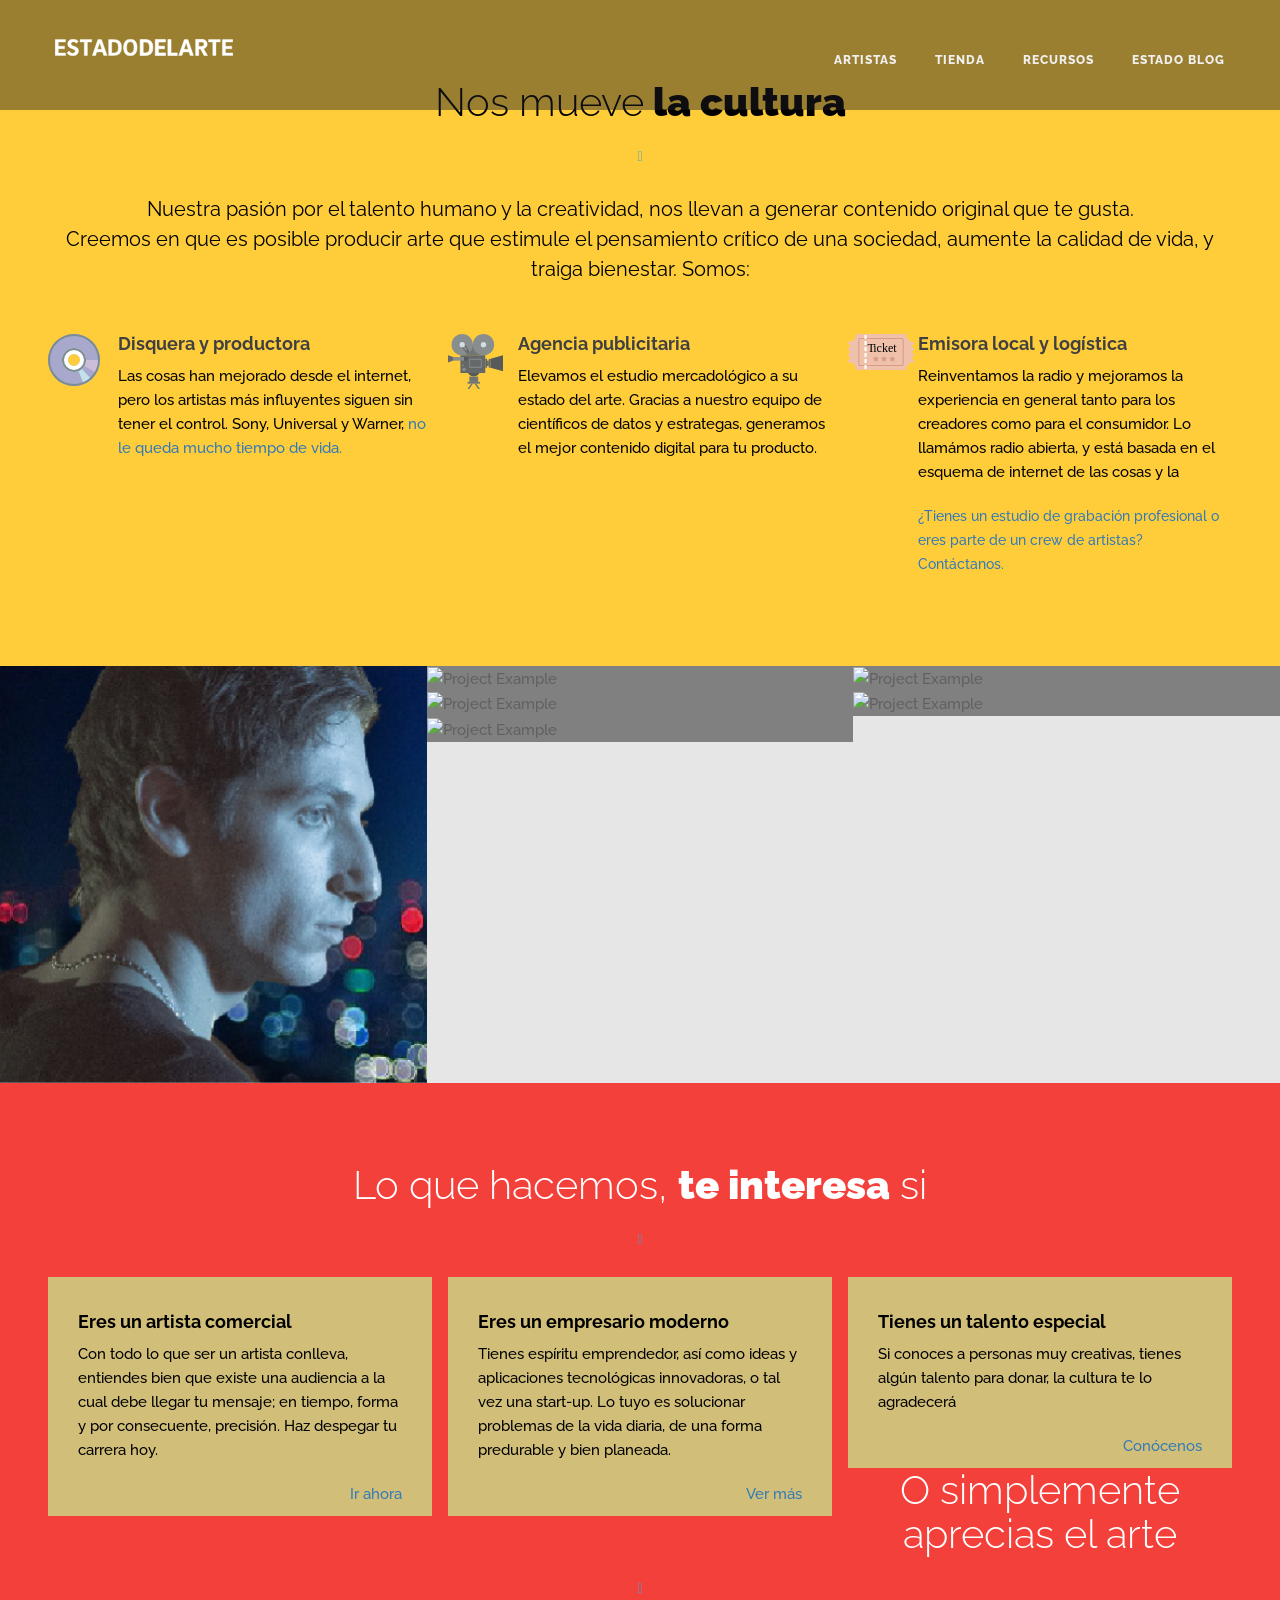
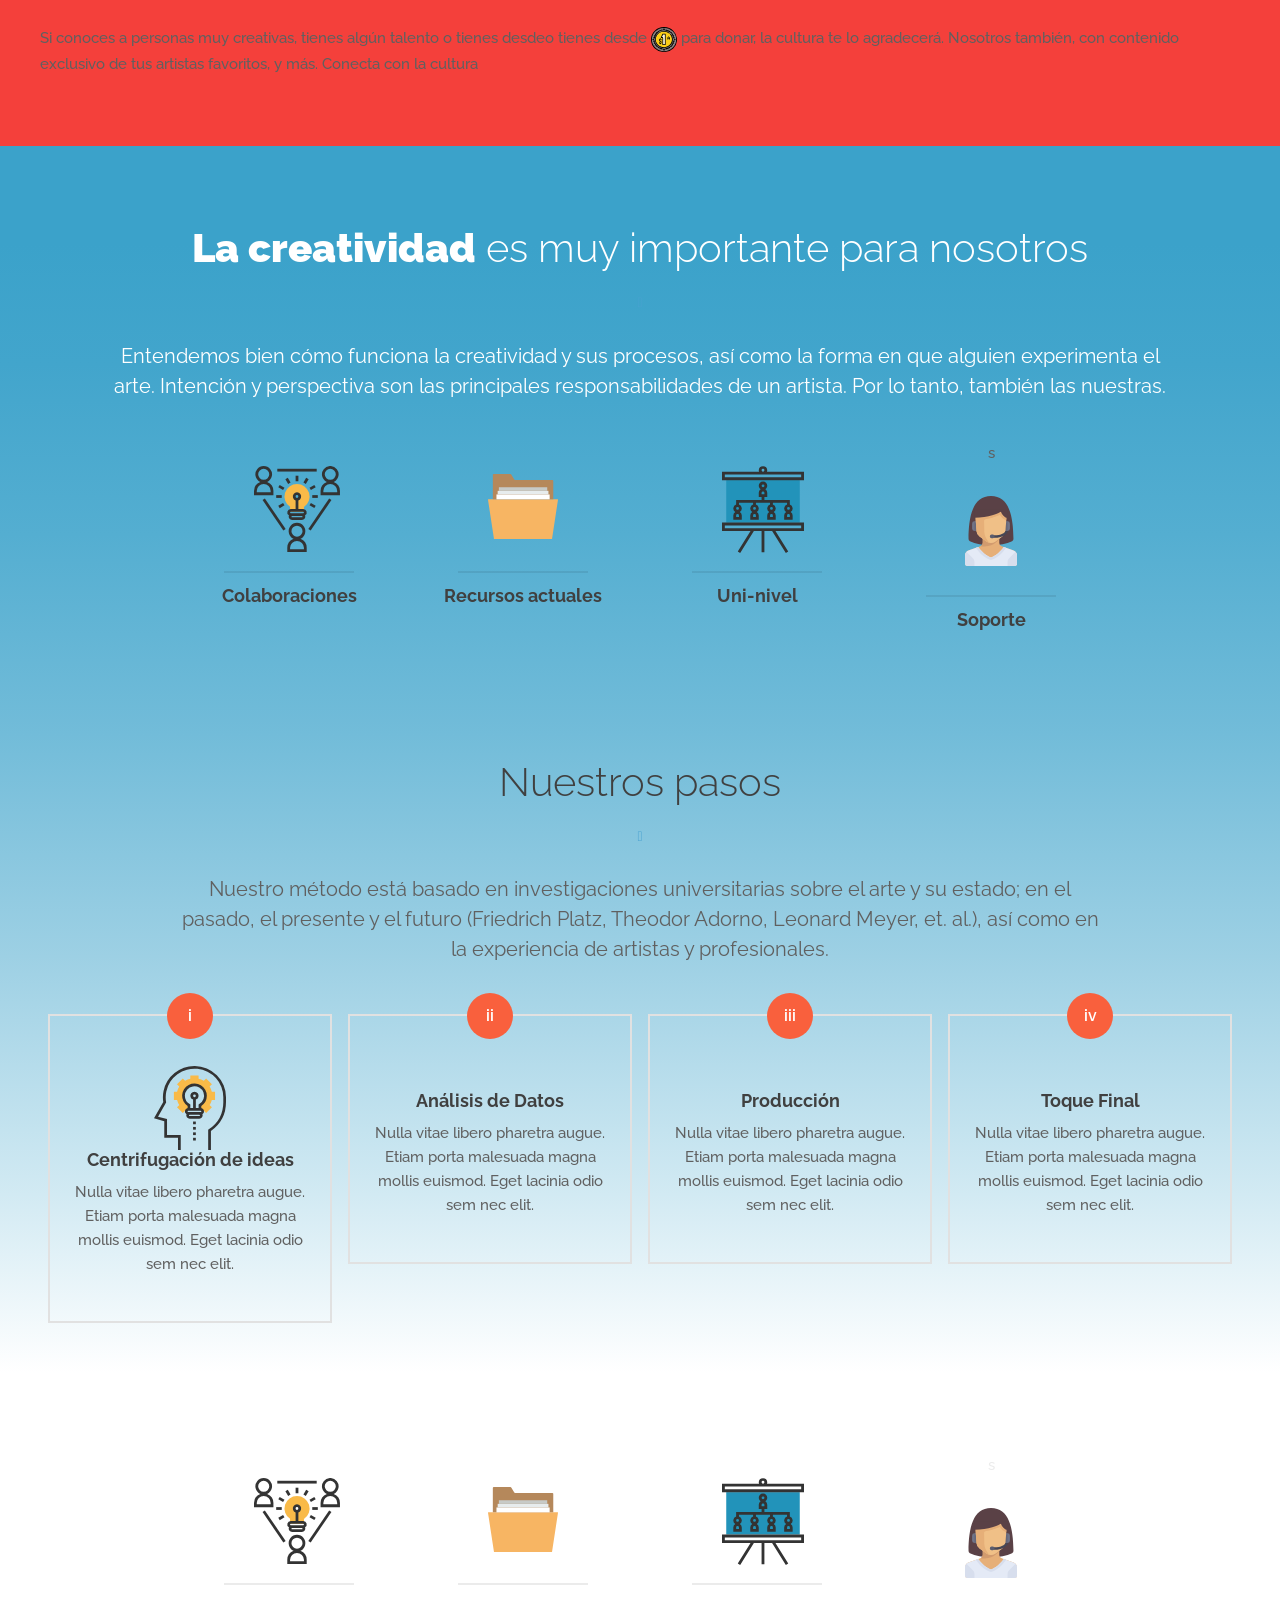
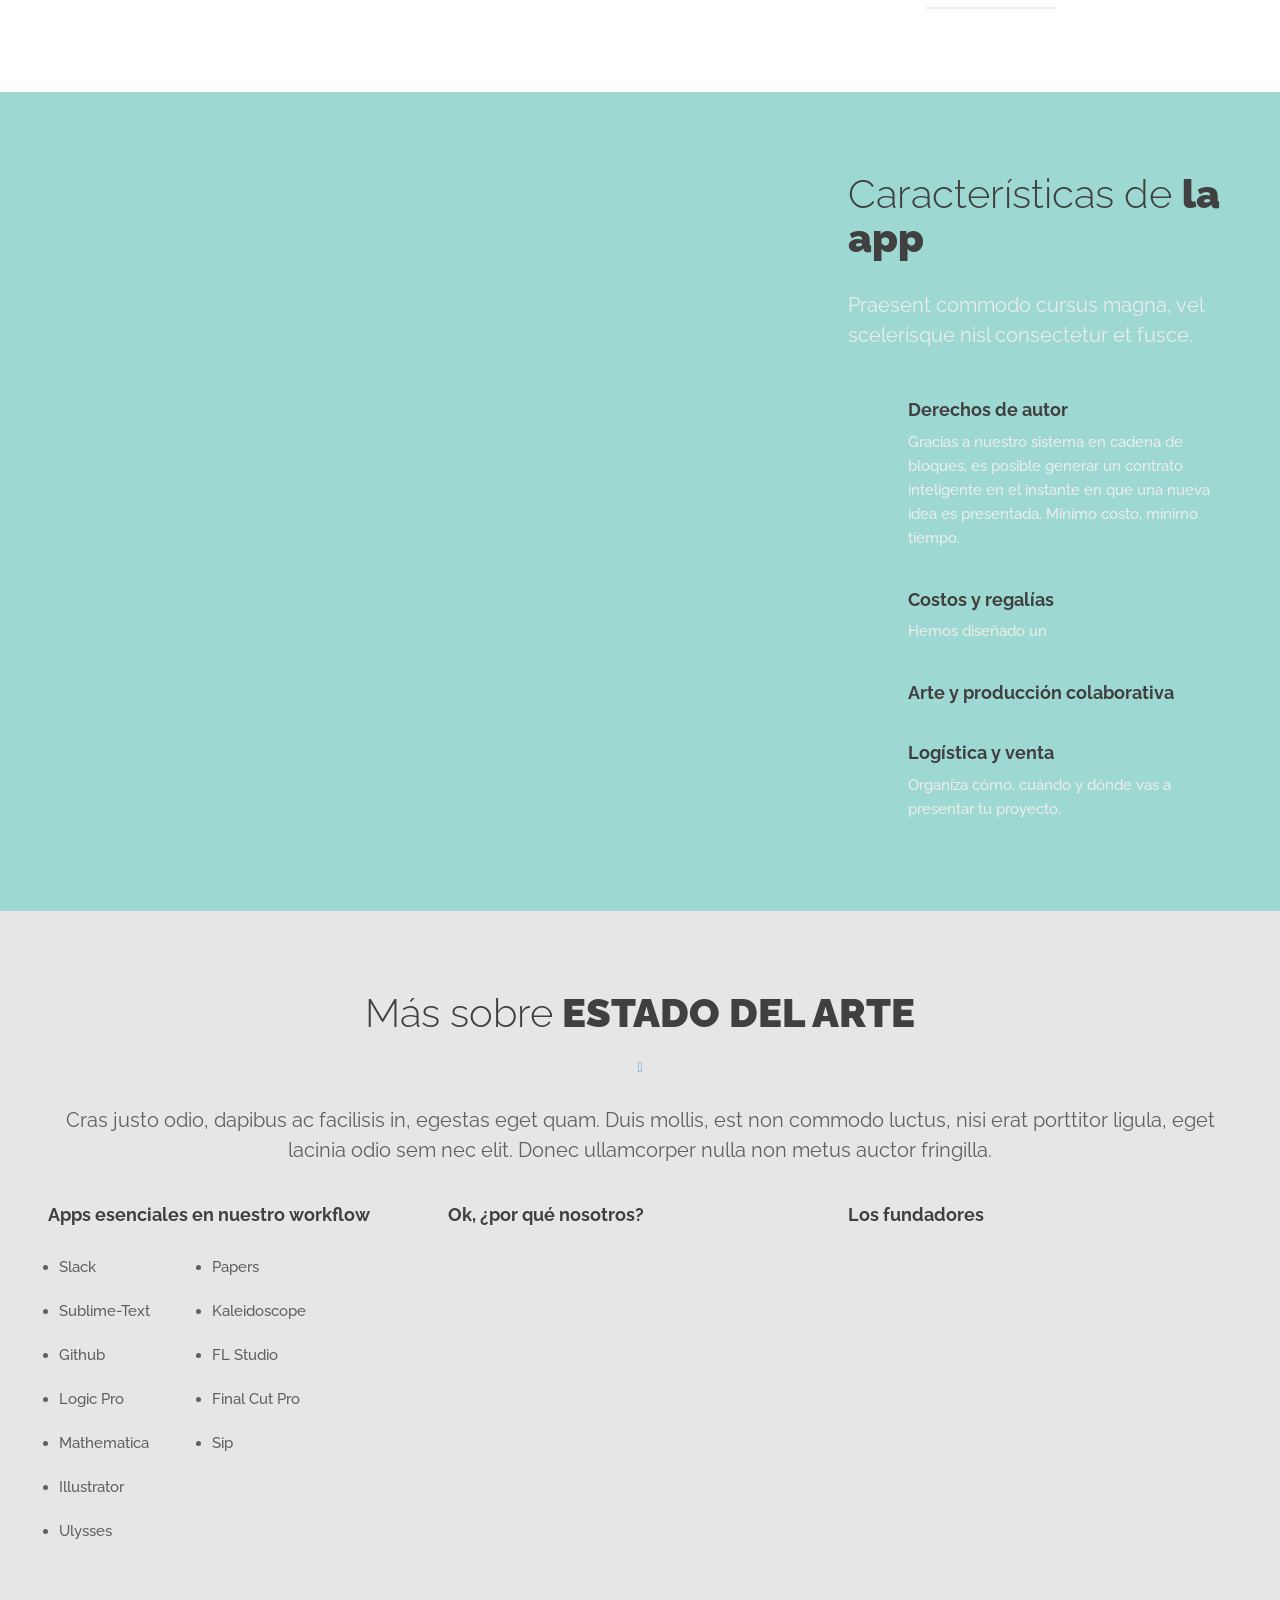
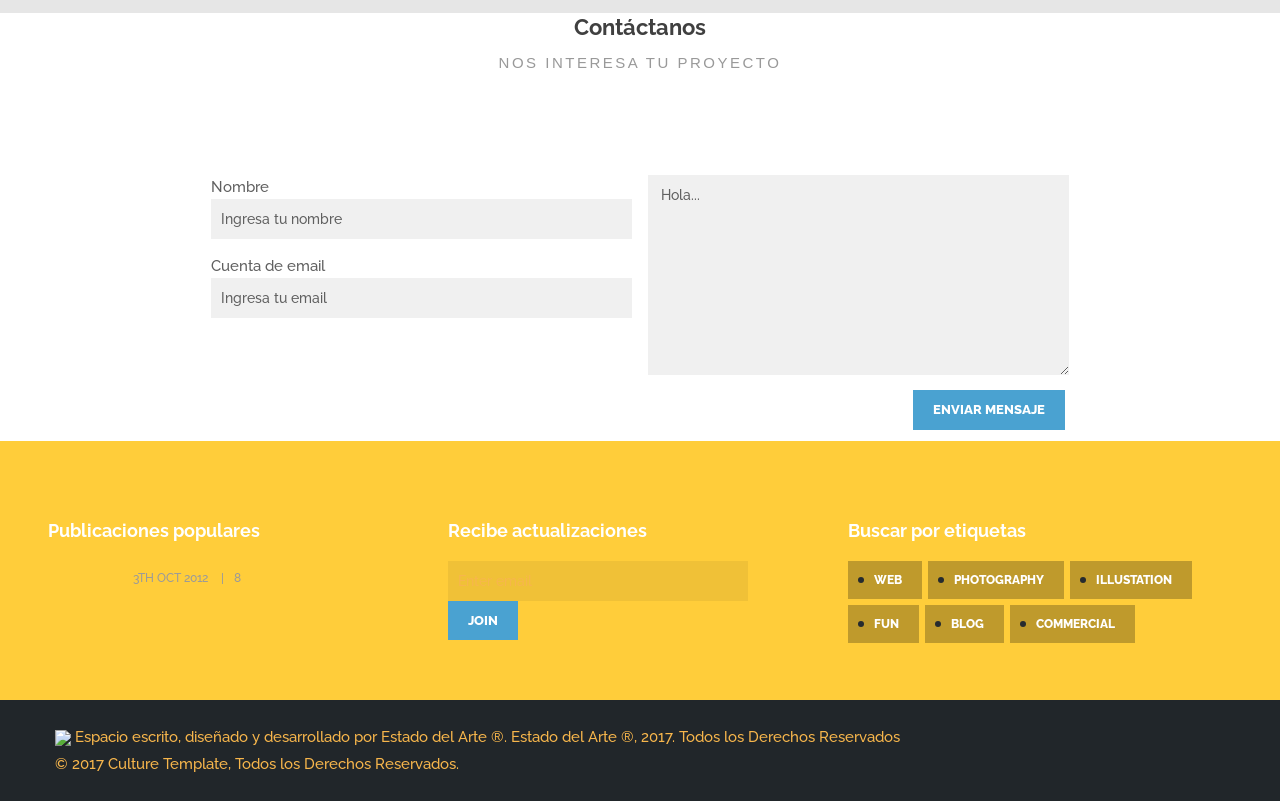
==== commit 81aeb3c2: "v Signed-off-by: estadodelarte <rigodelgadillo@estadodelarte.mx>" ====
--- a/index.html
+++ b/index.html
@@ -81,7 +81,7 @@
 	  
 	  
 	  <!--/.dark-wrapper -->
-	   <div class="light-wrapper" style="background:#E1BC29;color:#000000;">
+	   <div class="light-wrapper" style="background:#FFCD3A;color:#000000;">
 	    <div class="container inner">
 	      <h3 class="main-title text-center" style="color:#000000">Nos mueve<strong> la cultura</strong></h3>
 	      <p class="lead text-center"> 
@@ -244,7 +244,7 @@
 			   	</div>
 			   </div>
 			   <h3 class="main-title text-center" style="color:#fff;">O simplemente aprecias el arte</h3>
-			     Si conoces a personas muy creativas, tienes algún talento o tienes desdeo tienes desde <img src="img/peso.svg">  para donar, la cultura te lo agradecerá. Nosotros también, con contenido exclusivo de tus artistas favoritos, y más. Conecta con la cultura </p>
+			     Si conoces a personas muy creativas, tienes algún talento o tienes desdeo tienes desde <img src="img/icons/peso.svg">  para donar, la cultura te lo agradecerá. Nosotros también, con contenido exclusivo de tus artistas favoritos, y más. Conecta con la cultura </p>
 			   	</div>
 		 		</div>
 	      		</div>
@@ -302,7 +302,7 @@
       <div class="row text-center steps">
 	 <div class="col-md-3 col-sm-6 wow fadeInUp" data-wow-duration="1s">
 	   <div class="steps-item"><span class="number"></span>
-	     <div class="icon"> <i class="budicon-diamond"></i> </div>
+	     <div> <img src="img/icons/ideas.svg"> </div>
 	     <h4>Centrifugación de ideas</h4>
 	     <p>Nulla vitae libero pharetra augue. Etiam porta malesuada magna mollis euismod. Eget lacinia odio sem nec elit.</p>
 	   </div>
@@ -563,7 +563,7 @@
 
 
 
- <footer class="footer inverse-wrapper" style="background-color:#F7B64C;color:#F7B64C;">
+ <footer class="footer inverse-wrapper" style="background-color:#FFCD3A;color:#F7B64C;">
     <div class="container inner">
       <div class="row">
 	 <div class="col-sm-4">
--- a/css/style.css
+++ b/css/style.css
@@ -138,7 +138,7 @@
 }
 
 .app-wrapper {
-    background: #e6e6e6 ;
+    background: #9DD9D2 ;
     color: #ECECEC;
     position: relative;
 }
@@ -1014,6 +1014,7 @@
 }
 
 .contact-1 {
+    background:#fff;
     padding-left: 0;
     padding-right: 0;
     display:block;
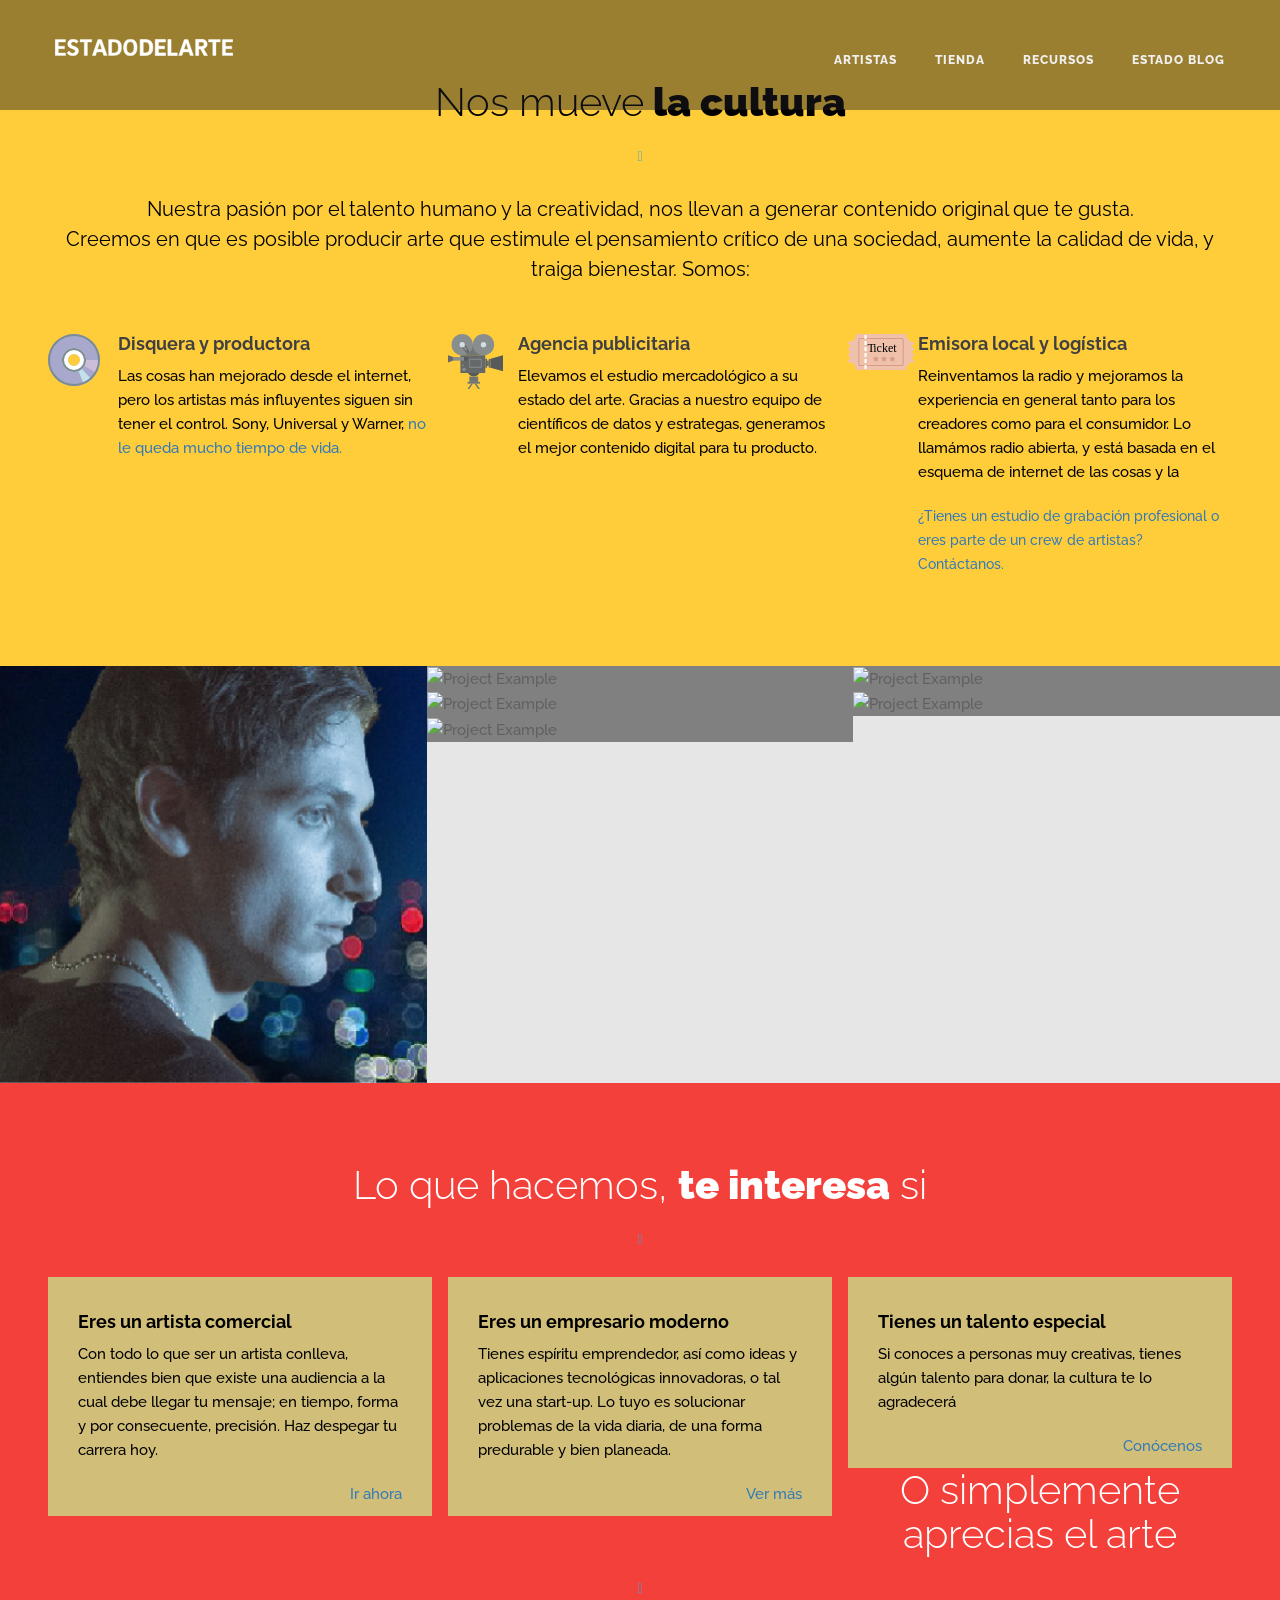
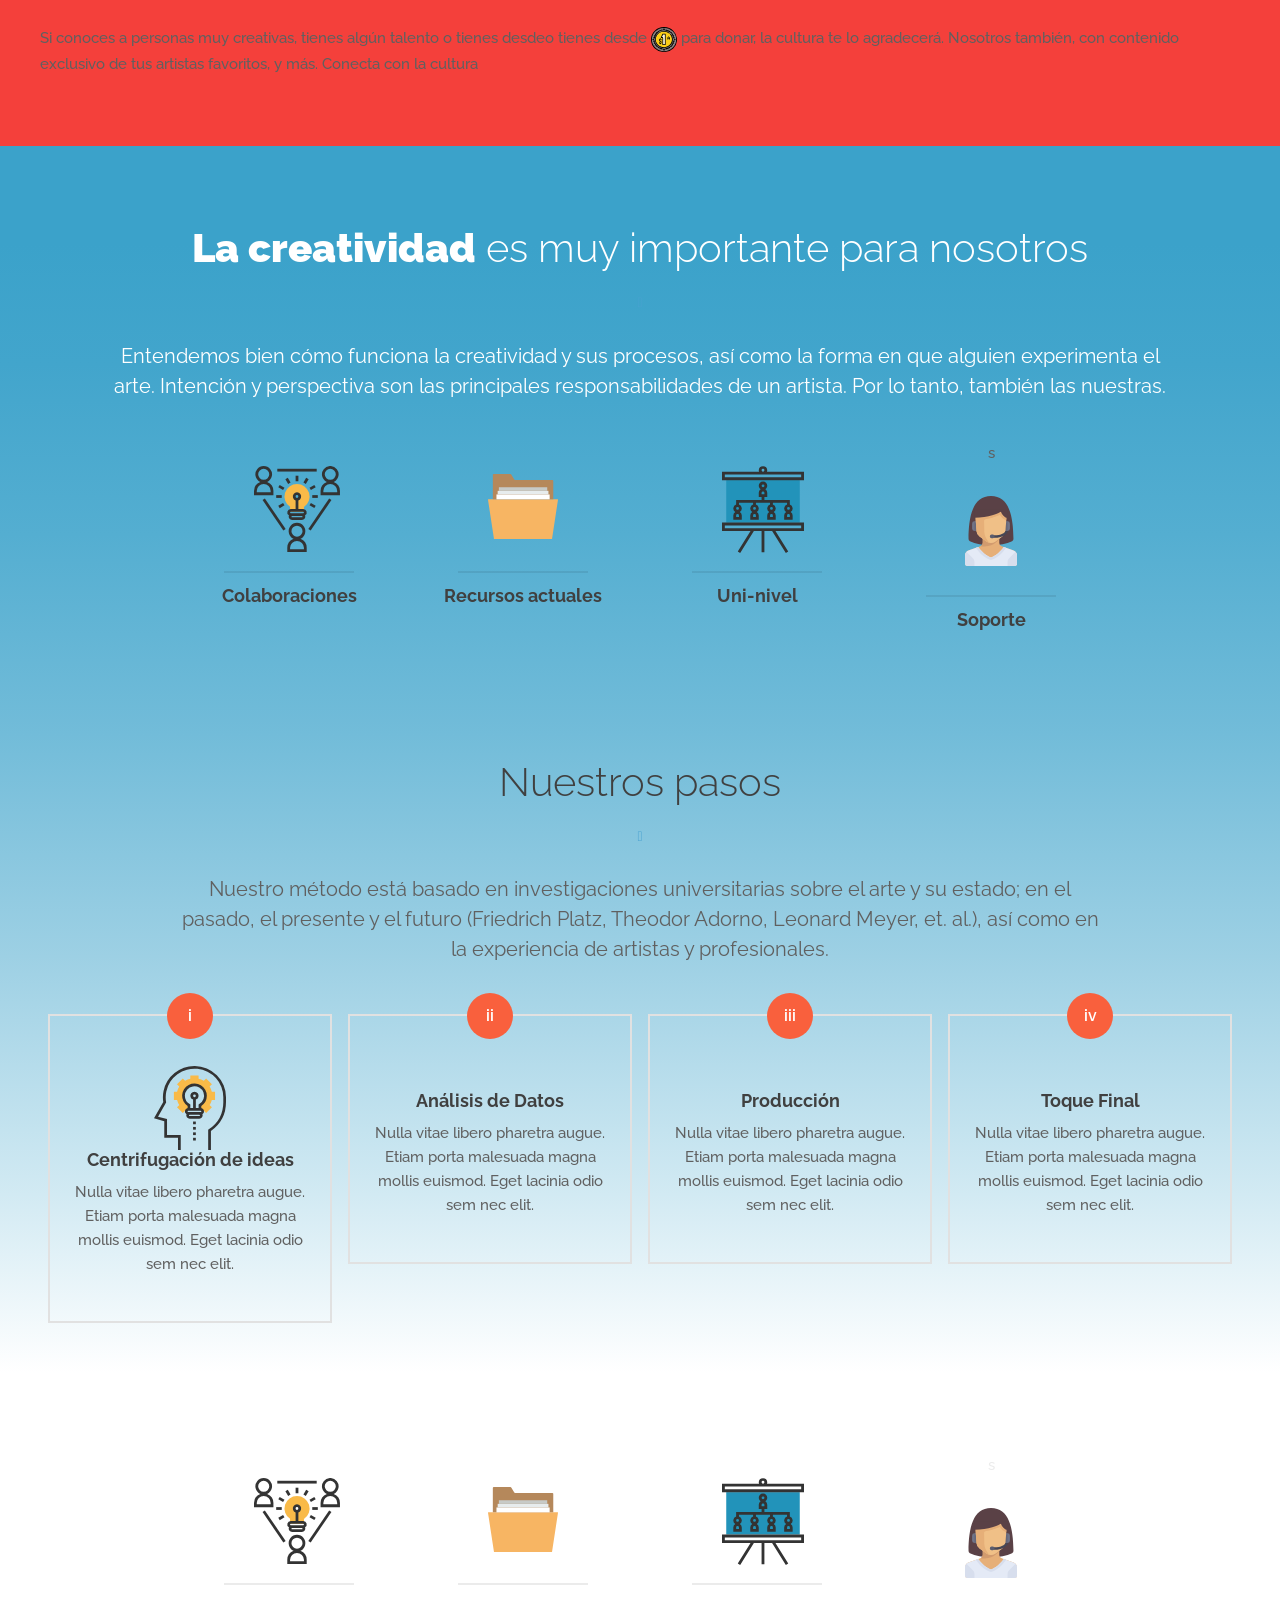
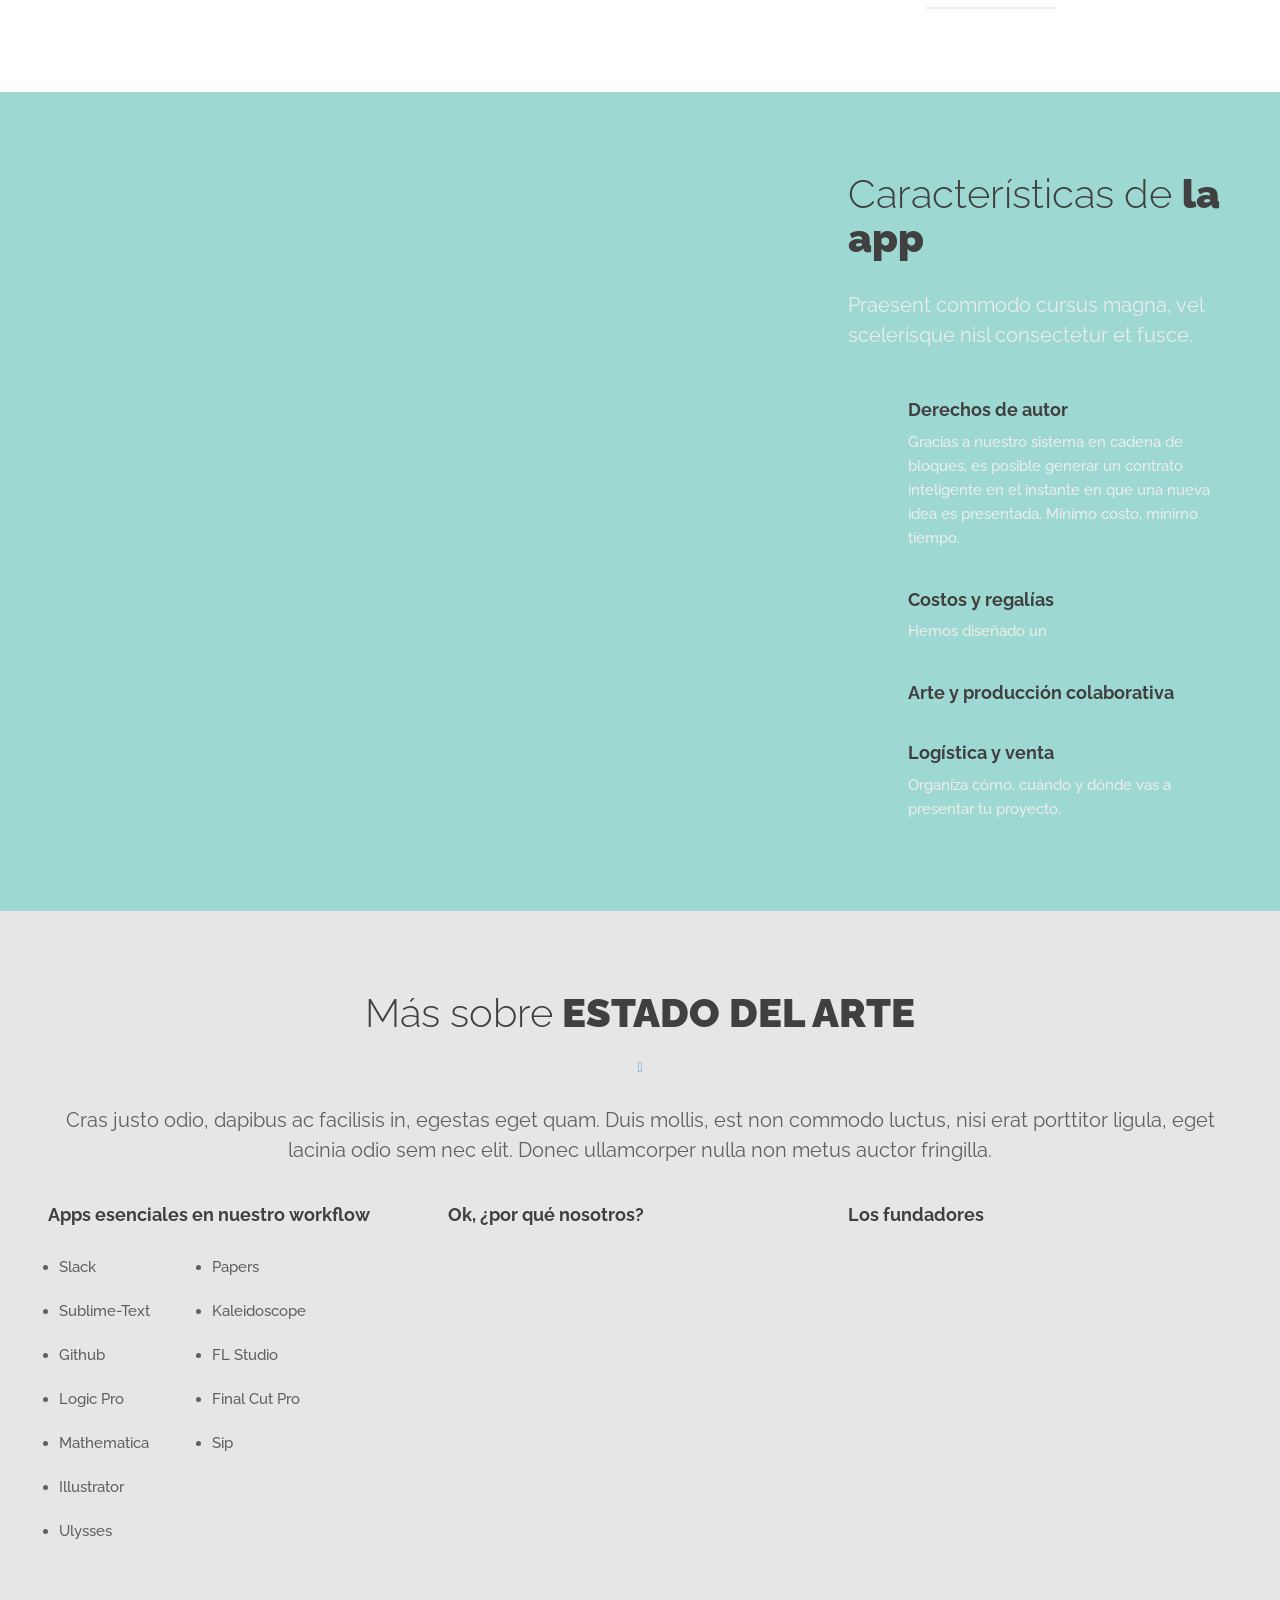
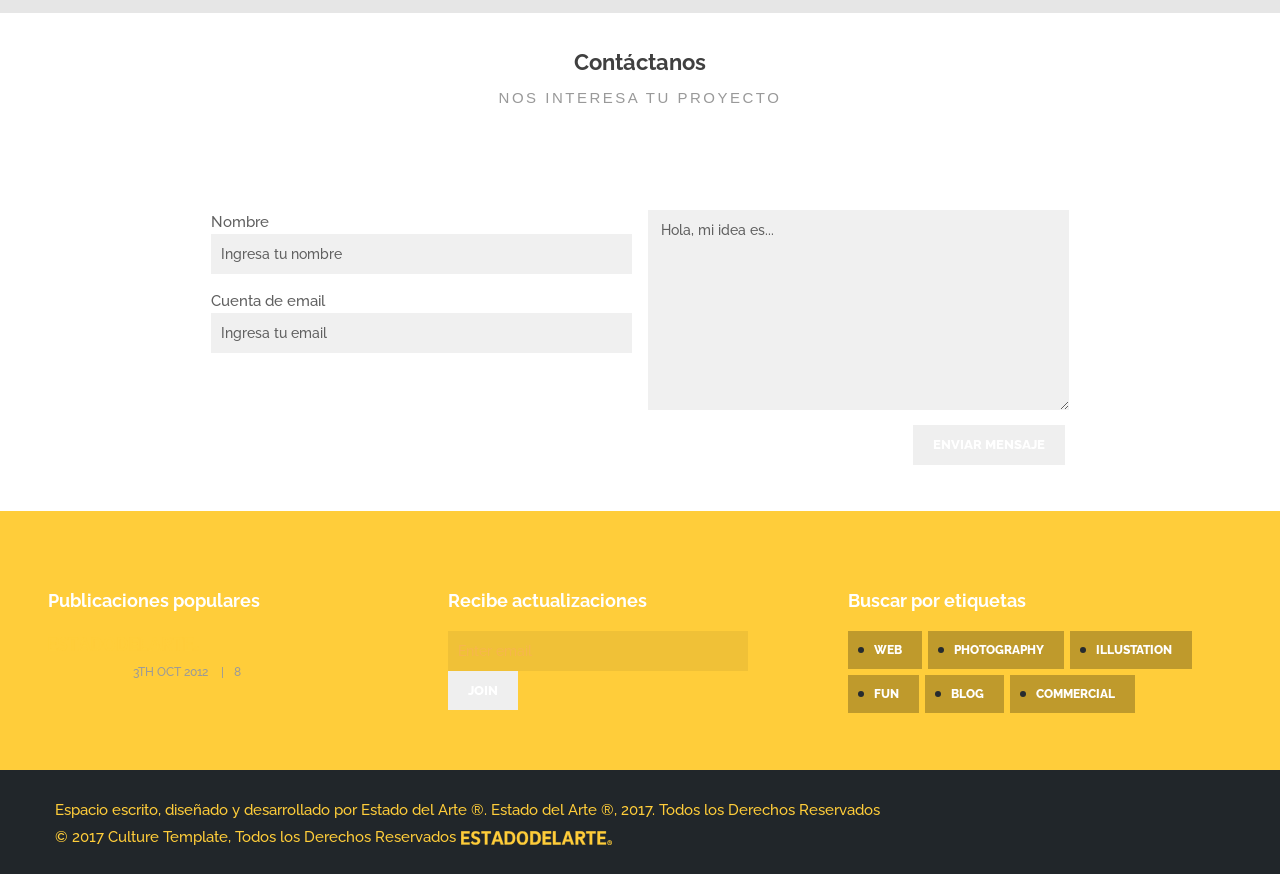
==== commit 995d5351: "Version Final Signed-off-by: estadodelarte <rigodelgadillo@estadodelarte.mx>" ====
--- a/index.html
+++ b/index.html
@@ -44,10 +44,10 @@
 		   <li class="dropdown"><a href="artistas.html" class="dropdown-toggle js-activated" data-toggle="dropdown">Artistas<span class="caret"></span></a>
 		     <ul class="dropdown-menu">
 			<li><a href="slider1.html">Jorge Eduardo</a></li>
-			<li><a href="slider2.html">J Yañez</a></li>
+			<li><a href="slider2.html">Yañez</a></li>
 			<li><a href="slider3.html">David Lyver</a></li>
 			<li><a href="slider4.html">Eric Kauffman<span class="label label-success">New</span></a></li>
-			<li><a href="slider5.html">Kei Z<span class="label label-success">New</span></a></li>
+			<li><a href="slider5.html">Liz Bouquet<span class="label label-success">New</span></a></li>
 		     </ul>
 		   </li>
 
@@ -542,7 +542,7 @@
 
                     <!-- Message -->
                     <div class="form-group">
-                      <textarea name="message" id="message-contact-1" class="form-control" rows="5" placeholder="Hola..."></textarea>
+                      <textarea name="message" id="message-contact-1" class="form-control" rows="5" placeholder="Hola, mi idea es..."></textarea>
                       
                     </div>
                     <div>
@@ -571,7 +571,7 @@
 	     <h3 class="widget-title">Publicaciones populares</h3>
 	     <ul class="post-list">
 		<li>
-		  <div class="icon-overlay"> <a href="blog-post.html"><img src="style/images/art/a1.jpg" alt=""> </a> </div>
+		  <a href="blog-post.html"><img src="../img/icons/Estadologo1.svg" alt=""> </a> 
 		  <div class="meta">
 		    <h5><a href="blog-post.html"></a></h5>
 		    <em><span class="date">3th Oct 2012</span> <span class="comments"><a href="#">8 <i class="icon-chat-1"></i></a></span></em> </div>
@@ -632,8 +632,8 @@
     
     <div class="sub-footer">
       <div class="container">
-	 <img src="<p class="pull-left"> Espacio escrito, diseñado y desarrollado por Estado del Arte ®. Estado del Arte ®, 2017. Todos los Derechos Reservados</p>
-	 <p>© 2017 Culture Template, Todos los Derechos Reservados<a href="http://elemisfreebies.com"></a>.</p>
+	<p>Espacio escrito, diseñado y desarrollado por Estado del Arte ®. Estado del Arte ®, 2017. Todos los Derechos Reservados</p>
+	 <p>© 2017 Culture Template, Todos los Derechos Reservados</p><a style="padding:0 5px;"><img src="img/icons/Estadologo1.svg"></a>
 	 <!-- .social --> 
       </div>
       <!-- .container --> 
--- a/css/style.css
+++ b/css/style.css
@@ -38,10 +38,13 @@
     color: #606060;
     font-family: 'Raleway', sans-serif;
 }
+
+
 .container {
     padding-right: 0;
     padding-left: 0;
 }
+
 body,
 li {
     line-height: 24px
@@ -122,12 +125,12 @@
 }
 .dark-wrapper {
 
-
   background : linear-gradient(180deg, rgba(59, 162, 202, 1) 7.92%, rgba(66, 165, 204, 1) 17.75%, rgba(84, 174, 209, 1) 31.63%, rgba(114, 188, 217, 1) 47.92%, rgba(157, 208, 228, 1) 66.05%, rgba(210, 234, 243, 1) 85.45%, rgba(255, 255, 255, 1) 100%);
   border-style : Solid;
   border-color : #FFFFFF;
   border-color : rgba(255, 255, 255, 1);
   border-width : 0px;
+
 }
 
 
@@ -135,6 +138,7 @@
     background: #fff ;
     color: #ECECEC;
     position: relative;
+
 }
 
 .app-wrapper {
@@ -178,7 +182,7 @@
     color: #4aa2d1
 }
 footer a {
-    color: inherit
+    color: #FFCD3A;
 }
 footer a:hover {
     color: #4aa2d1 !important
@@ -196,10 +200,14 @@
 .sub-footer {
     background: #21262a;
     padding: 25px 0;
+    color:#FFCD3A;
+
 }
 .sub-footer p {
     padding: 0;
     margin: 3px 0 0 0;
+    display:inline-block;
+
 }
 .label {
     padding: .3em .65em .3em .65em;
@@ -232,7 +240,7 @@
 /*-----------------------------------------------------------------------------------*/
 .btn {
     color: #FFF !important;
-    background: #4aa2d1;
+    
     border: 0;
     margin-bottom: 10px;
     margin-right: 4px;
@@ -1020,6 +1028,7 @@
     display:block;
     margin:0;
     overflow:hidden;
+    padding:35px 0;
 }
 /*-----------------------------------------------------------------------------------*/
 /*  33. FONT ICON PAGES
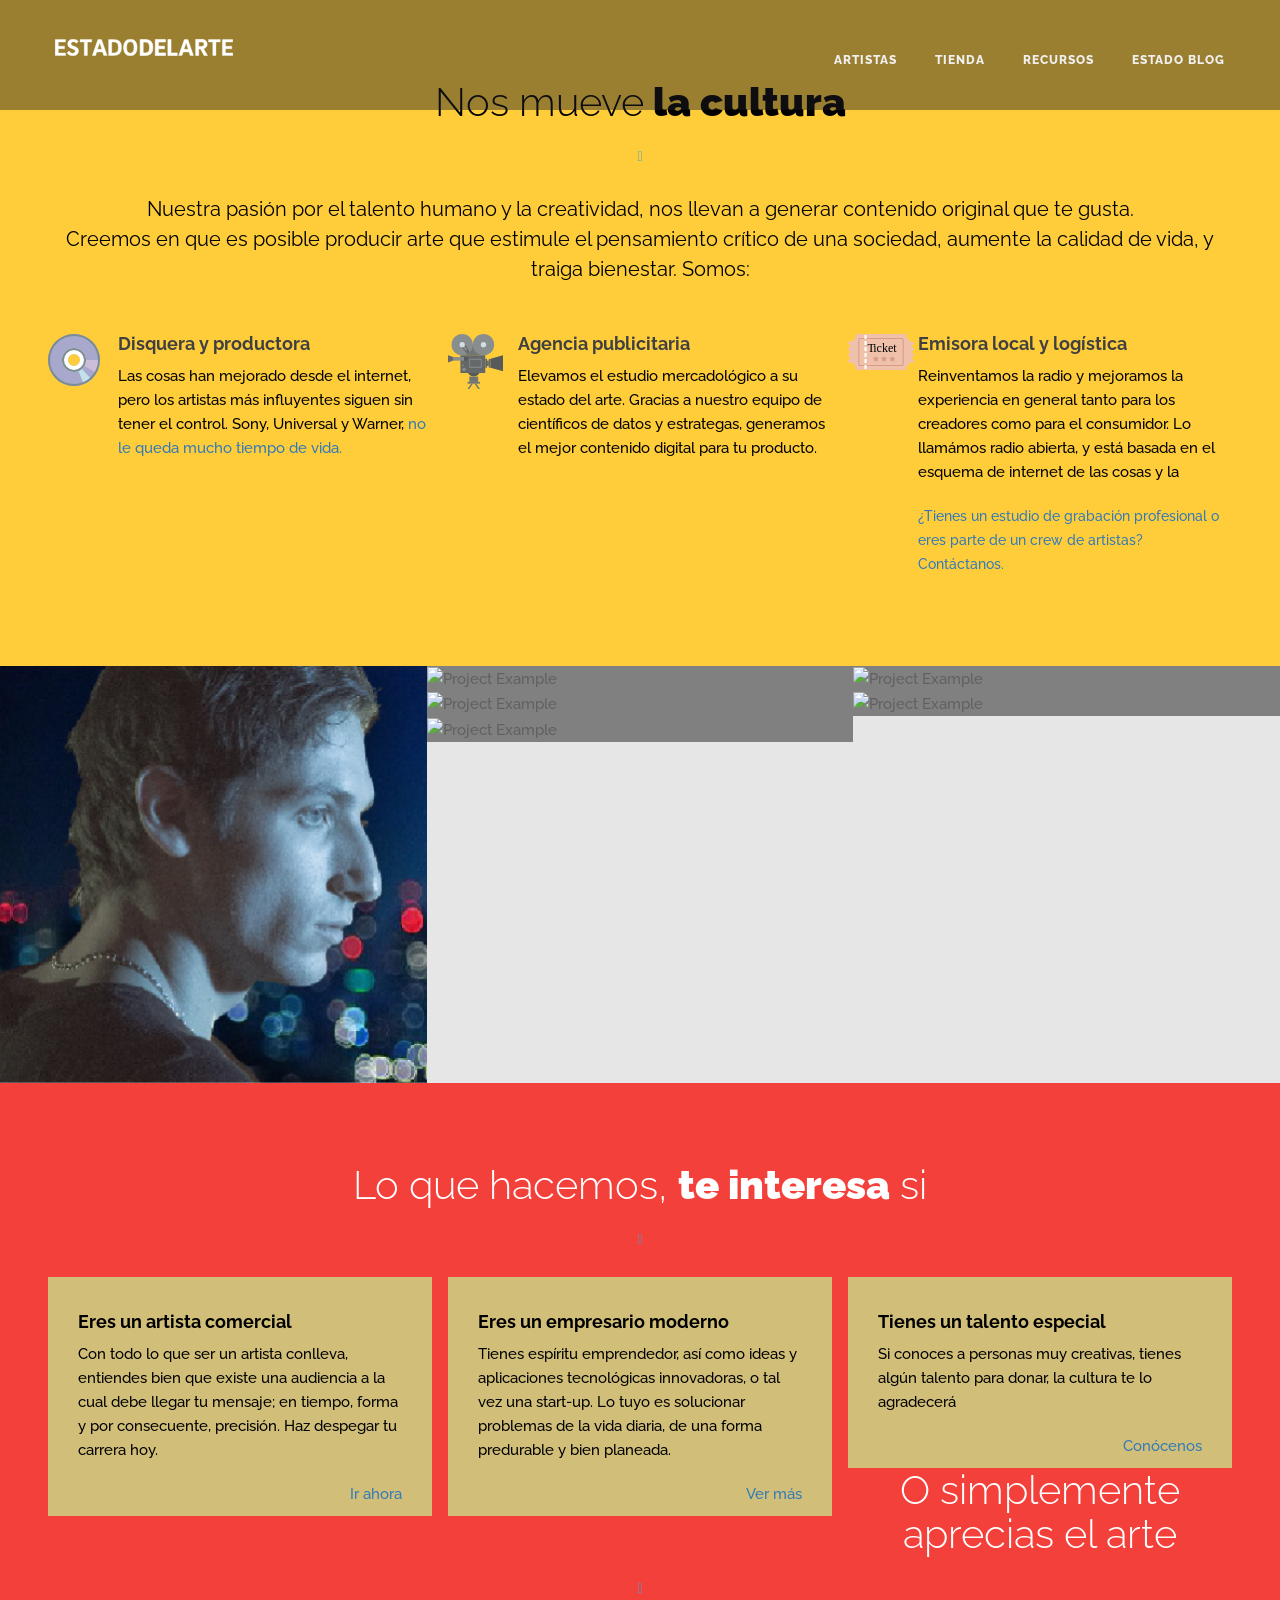
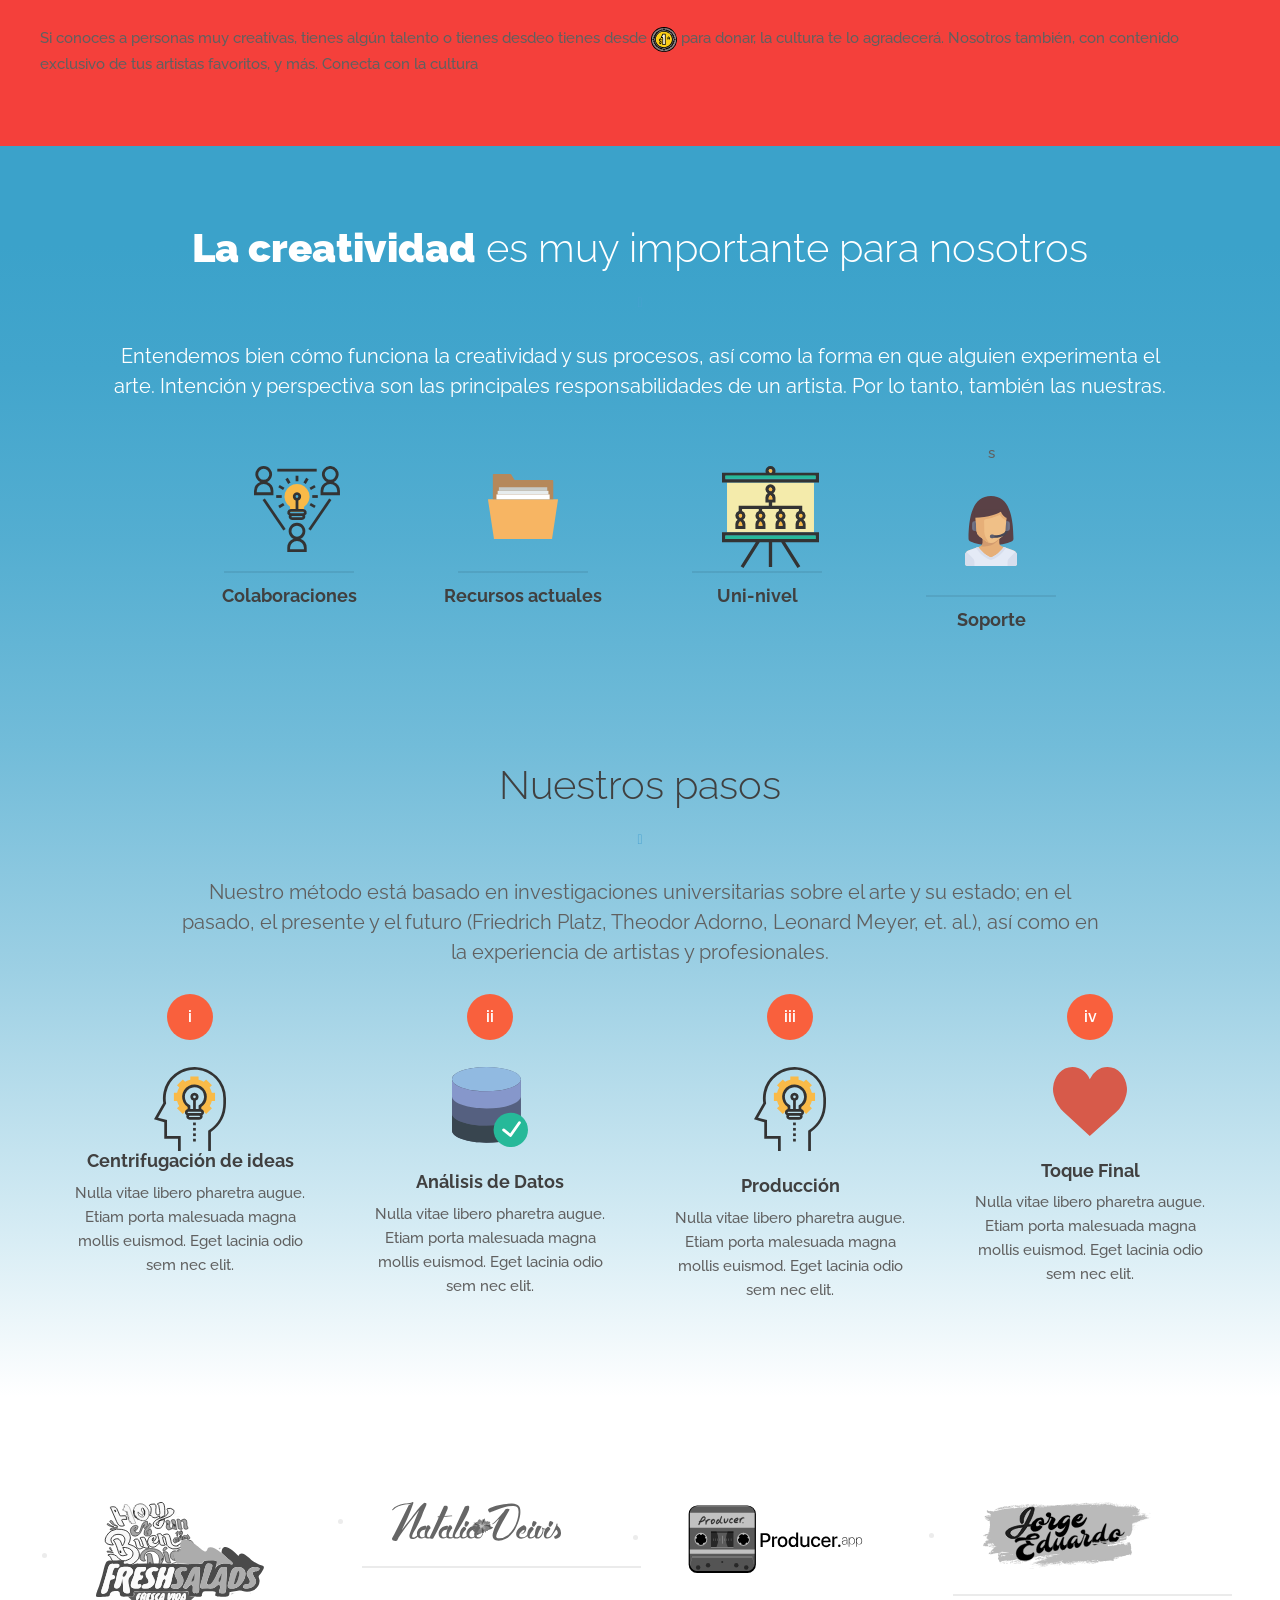
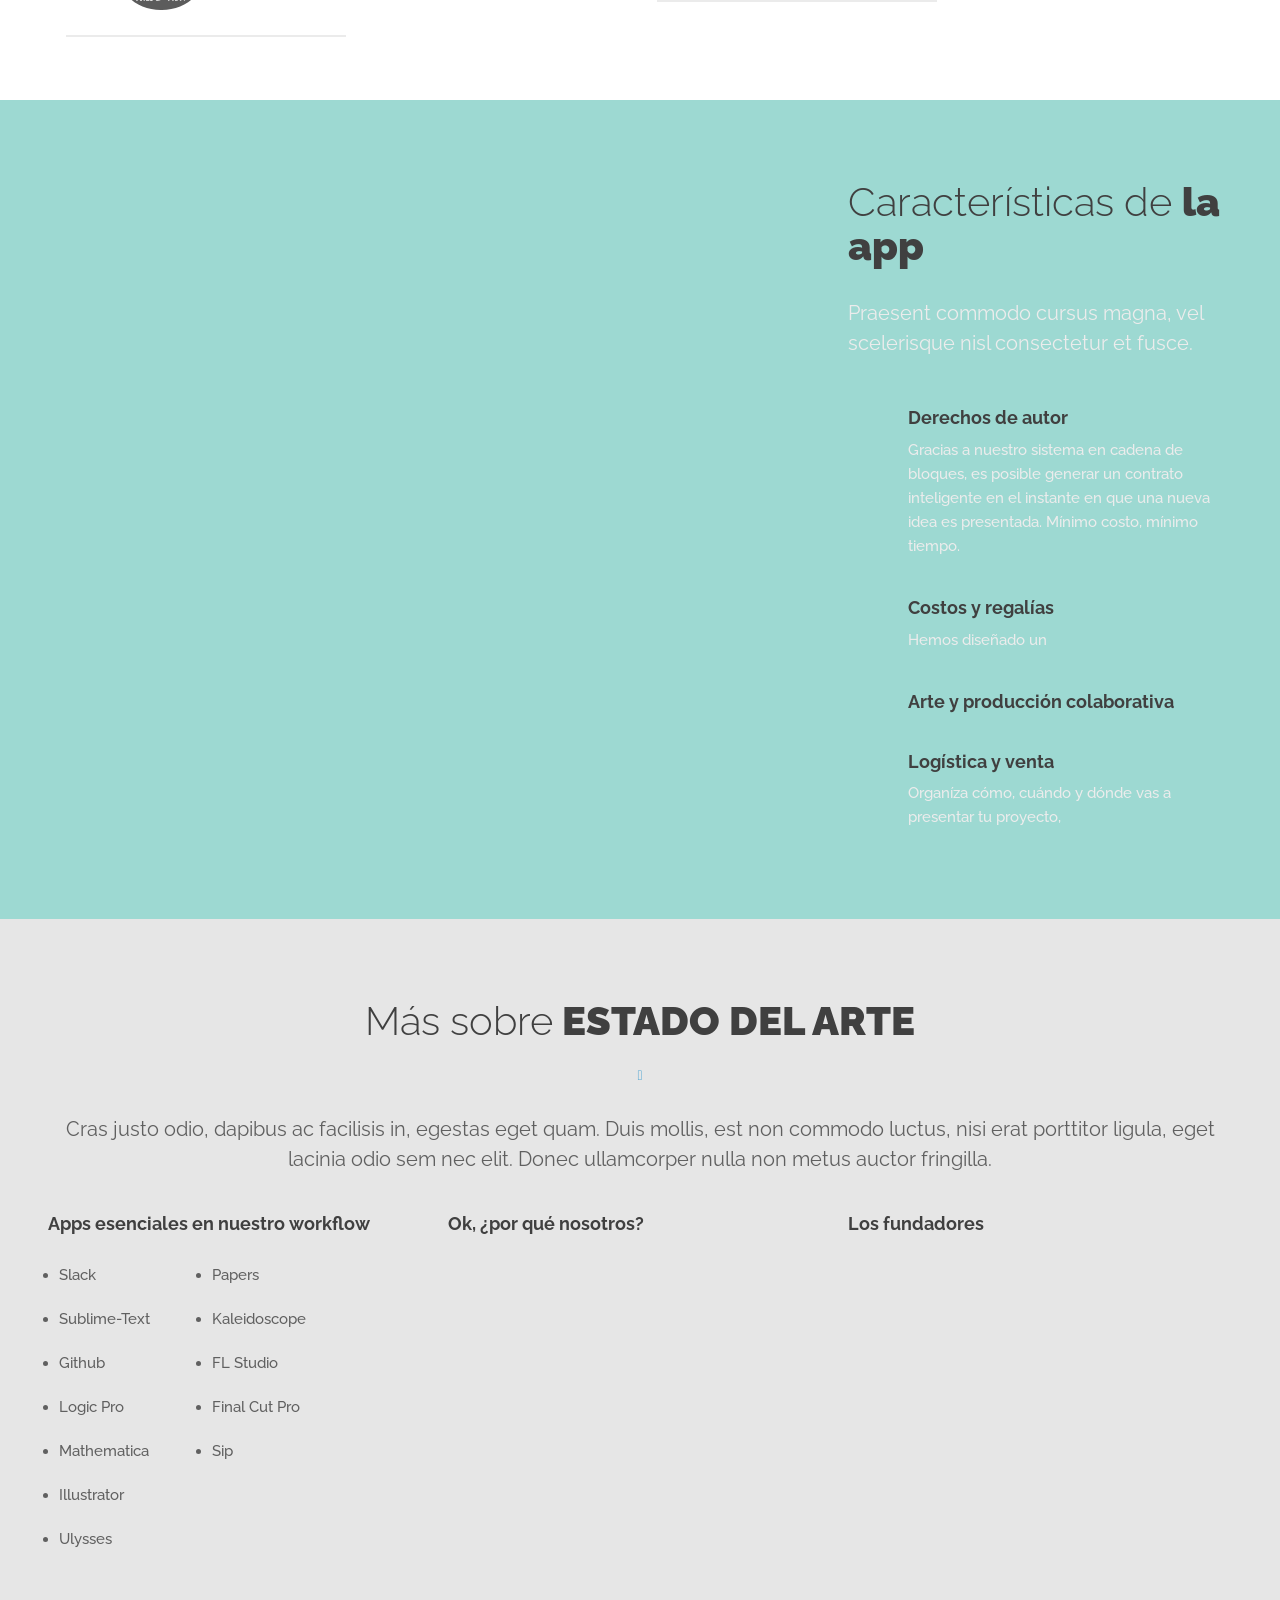
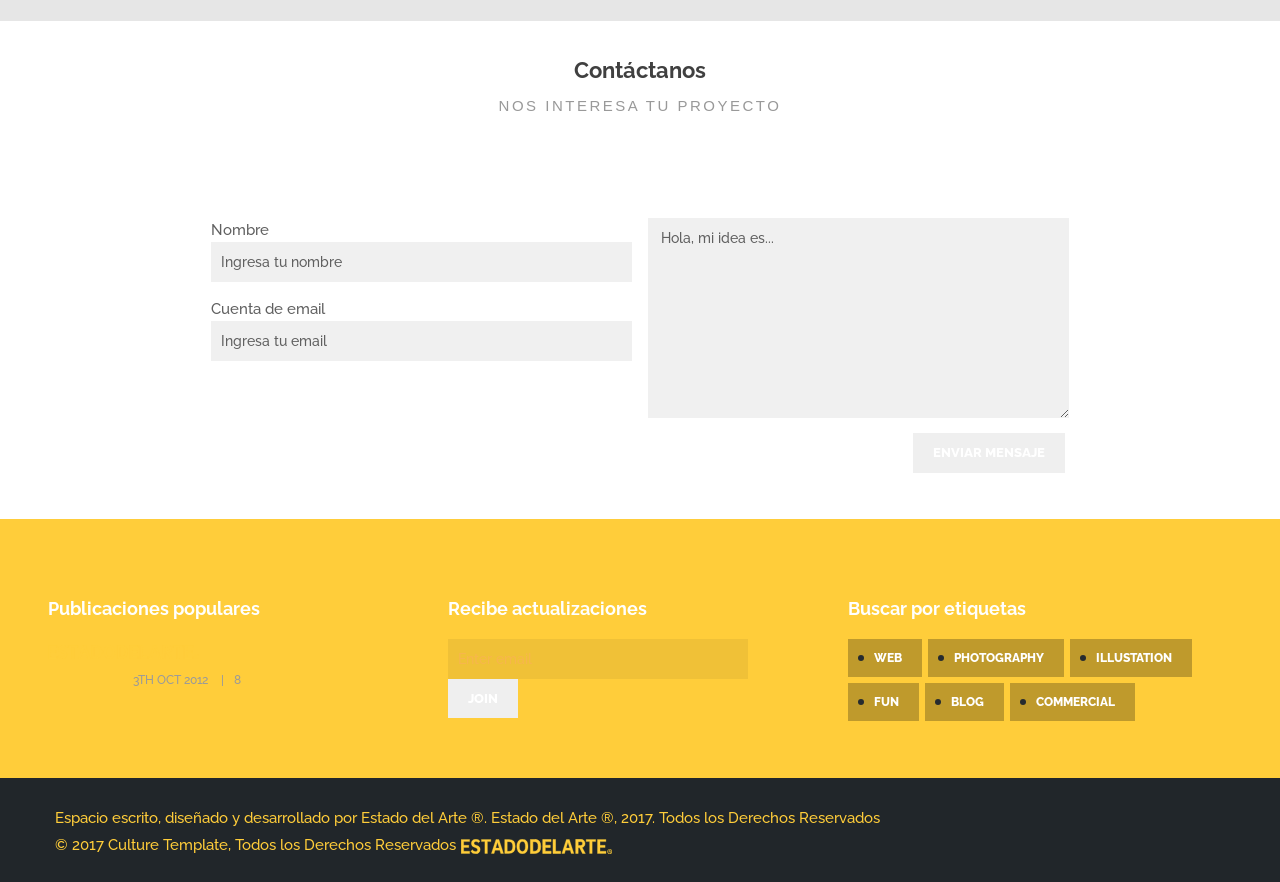
==== commit 4dee71cc: "v Signed-off-by: estadodelarte <rigodelgadillo@estadodelarte.mx>" ====
--- a/index.html
+++ b/index.html
@@ -276,11 +276,11 @@
 	     <h4>Recursos actuales</h4>
 	     </a></li>
 	   <li class="tab col-sm-3"><a href="#tab-3">
-	     <div class="icon box"><img src="img/icons/unilevel.svg" data-src="style/images/icons/icon-browser.png" data-ret="style/images/icons/icon-browser@2x.png" class="retina" alt="" /> </div>
+	     <div class="icon box"><img src="img/icons/unilevel.svg"  class="retina" alt="" /> </div>
 	     <h4>Uni-nivel</h4>
 	     </a></li>
 	   <li class="tab col-sm-3"><a href="#tab-4">
-	     <div class="icon box"><img src="img/icons/support.svg" data-src="style/images/icons/icon-help.png" data-ret="style/images/icons/icon-help@2x.png" class="retina" alt="" /> </div>
+	     <div class="icon box"><img src="img/icons/support.svg" class="retina" alt="" /> </div>
 	     <h4>Soporte</h4>
 	     </a></li>
 	 </ul>
@@ -311,7 +311,7 @@
 	 <!--/column -->
 	 <div class="col-md-3 col-sm-6 wow fadeInUp" data-wow-duration="1s" data-wow-delay="0.3s">
 	   <div class="steps-item"><span class="number"></span>
-	     <div class="icon"> <i class="budicon-pie-cart"></i> </div>
+	     <div class="icon"> <img src="img/icons/data.svg"> </div>
 	     <h4>Análisis de Datos</h4>
 	     <p>Nulla vitae libero pharetra augue. Etiam porta malesuada magna mollis euismod. Eget lacinia odio sem nec elit.</p>
 	   </div>
@@ -319,7 +319,7 @@
 	 <!--/column -->
 	 <div class="col-md-3 col-sm-6 wow fadeInUp" data-wow-duration="1s" data-wow-delay="0.6s">
 	   <div class="steps-item"><span class="number"></span>
-	     <div class="icon"> <i class="budicon-brush"></i> </div>
+	     <div class="icon"><img src="img/icons/ideas.svg"></div>
 	     <h4>Producción</h4>
 	     <p>Nulla vitae libero pharetra augue. Etiam porta malesuada magna mollis euismod. Eget lacinia odio sem nec elit.</p>
 	   </div>
@@ -328,7 +328,7 @@
 	 <!--/column -->
 	 <div class="col-md-3 col-sm-6 wow fadeInUp" data-wow-duration="1s" data-wow-delay="0.9s">
 	   <div class="steps-item"><span class="number"></span>
-	     <div class="icon"> <i class="budicon-gift"></i> </div>
+	     <div class="icon"><img src="img/icons/like.svg"></div>
 	     <h4>Toque Final</h4>
 	     <p>Nulla vitae libero pharetra augue. Etiam porta malesuada magna mollis euismod. Eget lacinia odio sem nec elit.</p>
 	   </div>
@@ -342,24 +342,21 @@
 
  	 <div class="inverse-wrapper">
     <div class="container inner">
-      <div class="tabs tabs-bottom tab-container">
-      	<ul class="etabs row">
+      <div class="tab-container">
+      <ul class="row">
+
 	   <li class="tab col-sm-3"><a href="#tab-1">
-	     <div class="icon box"><img src="img/icons/collaboration.svg"/> </div>
-	     <h4>Colaboraciones</h4>
-	     </a></li>s
+	   <div class="icon box"><img src="img/icons/Fresh.svg"/> </div></a></li>
+	     
 	   <li class="tab col-sm-3"><a href="#tab-2">
-	     <div class="icon box"><img src="img/icons/resources.svg" data-src="style/images/icons/icon-clock.png" data-ret="style/images/icons/icon-clock@2x.png" class="retina" alt="" /> </div>
-	     <h4>Recursos actuales</h4>
-	     </a></li>
+	     <div class="icon box"><img src="img/icons/Nati.svg" data-src="style/images/icons/icon-clock.png" data-ret="style/images/icons/icon-clock@2x.png" class="retina" alt="" /> </div></a></li>
+	     
 	   <li class="tab col-sm-3"><a href="#tab-3">
-	     <div class="icon box"><img src="img/icons/unilevel.svg" data-src="style/images/icons/icon-browser.png" data-ret="style/images/icons/icon-browser@2x.png" class="retina" alt="" /> </div>
-	     <h4>Uni-nivel</h4>
-	     </a></li>
+	     <div class="icon box"><img src="img/icons/Producerapp.svg" data-src="style/images/icons/icon-browser.png" data-ret="style/images/icons/icon-browser@2x.png" class="retina" alt="" /> </div></a></li>
+	    
 	   <li class="tab col-sm-3"><a href="#tab-4">
-	     <div class="icon box"><img src="img/icons/support.svg" data-src="style/images/icons/icon-help.png" data-ret="style/images/icons/icon-help@2x.png" class="retina" alt="" /> </div>
-	     <h4>Soporte</h4>
-	     </a></li>
+	     <div class="icon box"><img src="img/icons/jorgelogo.svg" data-src="style/images/icons/icon-help.png"  class="retina" alt=""> </div></a></li>
+	     
 	 </ul>
 	 <!-- /.etabs --> 
       </div>
--- a/css/style.css
+++ b/css/style.css
@@ -598,7 +598,7 @@
 }
 .steps .steps-item {
     counter-increment: stepsNum;
-    border: 2px solid #e1e1e1;
+    border: 2px solid #;
     padding: 50px 20px 25px;
     position: relative;
     transition: all 200ms ease-in;
@@ -895,13 +895,13 @@
 }
 .tabs-bottom,
 .tabs-bottom .etabs {
-    text-align: center
+    text-align: center;
 }
 .tabs-bottom .tab {
-    display: inline-block
+    display: inline-block;
 }
 .tabs-bottom .tab a {
-    display: block
+    display: inline-block;
 }
 .tabs-bottom .tab .icon {
     margin: 0 auto 15px;
@@ -909,6 +909,7 @@
     width: 130px;
     height: 130px;
     line-height: 80px;
+    vertical-align: middle;
 }
 .tabs-bottom .tab .icon img {
     text-align: center;
@@ -916,7 +917,7 @@
     vertical-align: middle;
 }
 .tabs-bottom .tab:hover .icon.box {
-    box-shadow: 0 2px 0 #4aa2d1
+    box-shadow: 0 2px 0 #4aa2d1;
 }
 .tabs-bottom .tab h4 {
     margin: 0
